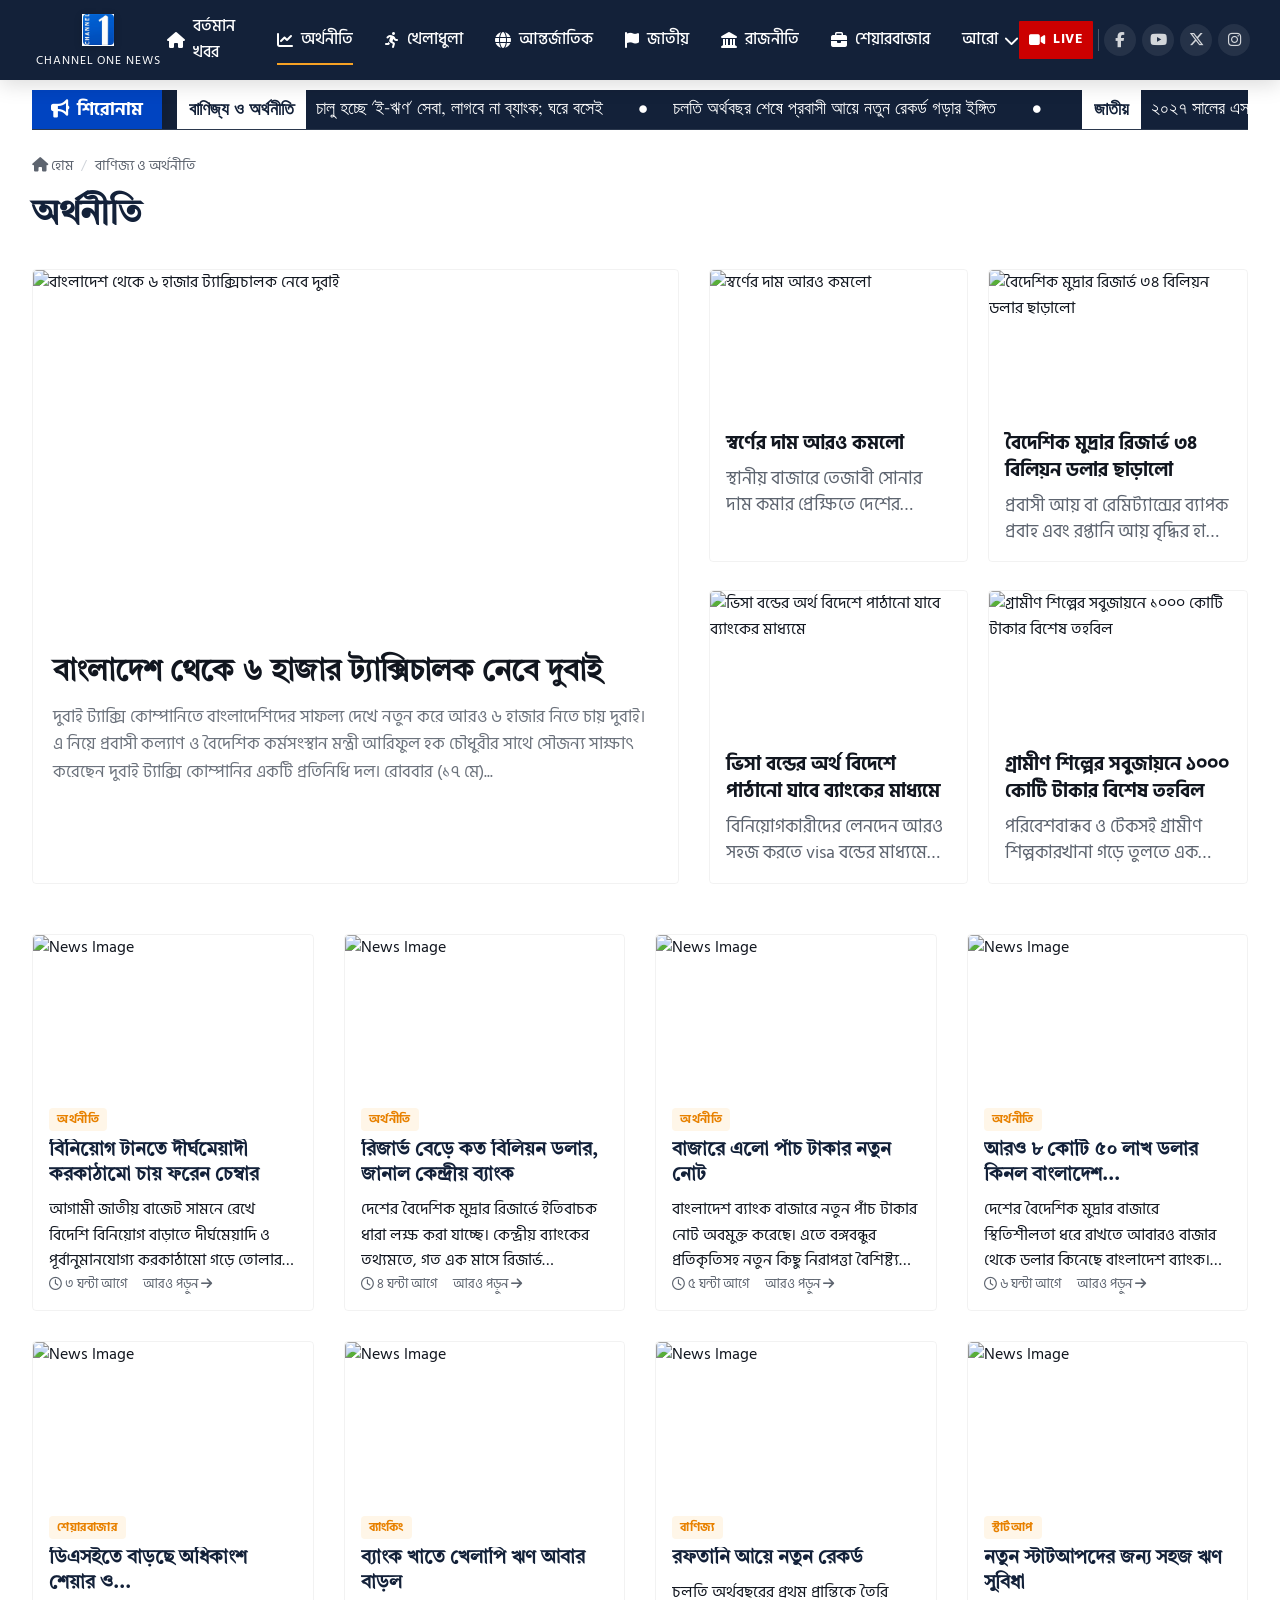
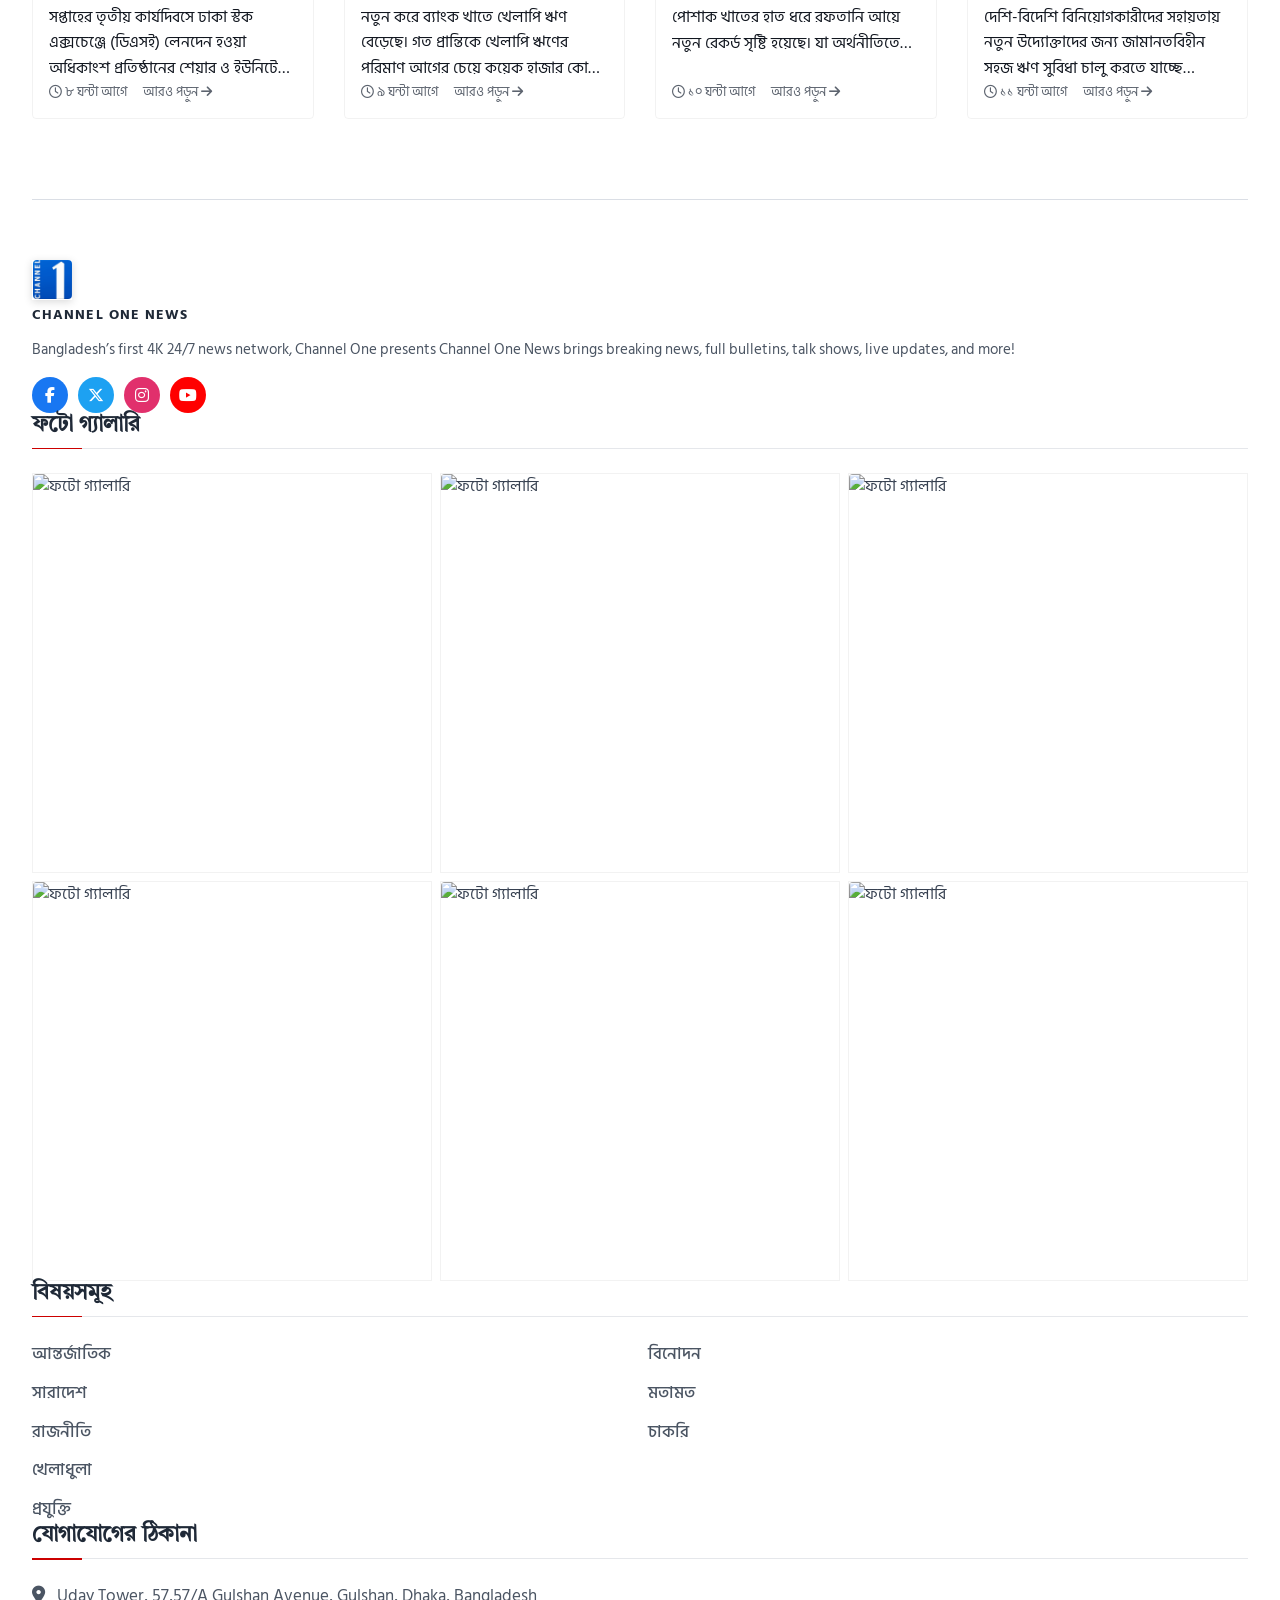
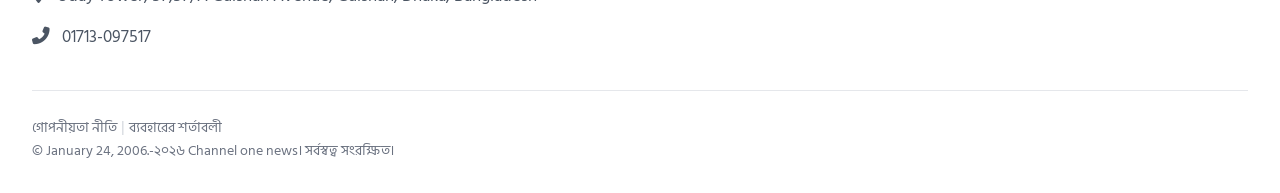
==== economy.html @ ceb1d2a8 "feat: initial commit of News Channel Website project NCW" ====
<!DOCTYPE html>
<html lang="bn">
<head>
    <meta charset="UTF-8">
    <meta name="viewport" content="width=device-width, initial-scale=1.0">
    <title>অর্থনীতি - Channel One News</title>
    <!-- Bootstrap Grid, Utilities & Icons -->
    <link rel="stylesheet" href="https://cdn.jsdelivr.net/npm/bootstrap@5.3.2/dist/css/bootstrap-grid.min.css">
    <link rel="stylesheet" href="https://cdn.jsdelivr.net/npm/bootstrap@5.3.2/dist/css/bootstrap-utilities.min.css">
    <link rel="stylesheet" href="https://cdnjs.cloudflare.com/ajax/libs/font-awesome/6.5.1/css/all.min.css">
    <link rel="stylesheet" href="https://cdn.jsdelivr.net/npm/bootstrap-icons@1.11.3/font/bootstrap-icons.min.css">
    <!-- Stylesheets -->
    <link rel="stylesheet" href="assets/css/style.css?v=1.38.0">
    <link rel="stylesheet" href="assets/css/components.css?v=1.38.0">
    <link rel="stylesheet" href="assets/css/home.css?v=1.38.0">
</head>
<body>

    <!-- Navbar -->
    <nav class="navbar">
        <div class="container navbar-inner">
            <!-- Left Section: Logo & Navigation -->
            <div class="navbar-left">
                <div class="logo">
                    <div class="logo-box">
                        <img src="assets/images/logo.jpg" alt="Channel One News Logo" class="logo-img">
                    </div>
                    <span class="logo-text">Channel One News</span>
                </div>
                <ul class="nav-links">
                    <li class="nav-item">
                        <a href="index.html">
                            <i class="fas fa-home"></i>
                            <span>বর্তমান খবর</span>
                        </a>
                    </li>
                    <li class="nav-item active">
                        <a href="economy.html">
                            <i class="fas fa-chart-line"></i>
                            <span>অর্থনীতি</span>
                        </a>
                    </li>
                    <li class="nav-item">
                        <a href="#">
                            <i class="fas fa-running"></i>
                            <span>খেলাধুলা</span>
                        </a>
                    </li>
                    <li class="nav-item">
                        <a href="#">
                            <i class="fas fa-globe"></i>
                            <span>আন্তর্জাতিক</span>
                        </a>
                    </li>
                    <li class="nav-item">
                        <a href="#">
                            <i class="fas fa-flag"></i>
                            <span>জাতীয়</span>
                        </a>
                    </li>
                    <li class="nav-item">
                        <a href="#">
                            <i class="fas fa-landmark"></i>
                            <span>রাজনীতি</span>
                        </a>
                    </li>
                    <li class="nav-item">
                        <a href="#">
                            <i class="fas fa-briefcase"></i>
                            <span>শেয়ারবাজার</span>
                        </a>
                    </li>
                    <li class="nav-item dropdown">
                        <a href="#" class="dropdown-trigger">
                            <span>আরো</span>
                            <i class="fas fa-chevron-down dropdown-arrow"></i>
                        </a>
                        <ul class="dropdown-menu">
                            <li>
                                <a href="#">
                                    <i class="fas fa-heartbeat"></i>
                                    <span>স্বাস্থ্য</span>
                                </a>
                            </li>
                            <li>
                                <a href="#">
                                    <i class="fas fa-shield-alt"></i>
                                    <span>অপরাধ</span>
                                </a>
                            </li>
                            <li>
                                <a href="#">
                                    <i class="fas fa-gavel"></i>
                                    <span>আদালত</span>
                                </a>
                            </li>
                        </ul>
                    </li>
                </ul>
            </div>

            <!-- Right Section: Watch Live & Social Icons -->
            <div class="navbar-right">
                <a href="https://www.youtube.com/watch?v=gPeWMOof-IM" target="_blank" rel="noopener noreferrer" class="watch-live-btn">
                    <i class="fas fa-video"></i>
                    <span>Live</span>
                </a>
                <div class="nav-divider"></div>
                <div class="nav-social-links">
                    <a href="https://www.facebook.com/channelonenewsdhaka/" target="_blank" rel="noopener noreferrer" class="nav-social-icon facebook" title="Facebook"><i class="fab fa-facebook-f"></i></a>
                    <a href="https://www.youtube.com/@ChannelOneNewsBD" target="_blank" rel="noopener noreferrer" class="nav-social-icon youtube" title="YouTube"><i class="fab fa-youtube"></i></a>
                    <a href="https://x.com/onenewsbd" target="_blank" rel="noopener noreferrer" class="nav-social-icon twitter" title="Twitter/X"><i class="fab fa-x-twitter"></i></a>
                    <a href="https://www.instagram.com/channelonenewsbd/" target="_blank" rel="noopener noreferrer" class="nav-social-icon instagram" title="Instagram"><i class="fab fa-instagram"></i></a>
                </div>
            </div>

            <!-- Mobile Menu Toggle -->
            <div class="mobile-menu-toggle">
                <i class="fas fa-bars"></i>
            </div>
        </div>
    </nav>

    <!-- Breaking News Ticker -->
    <div class="container">
        <div class="ticker-wrap">
            <div class="ticker-heading">
                <div class="ticker-heading-content active" id="ticker-heading-headline">
                    <i class="fas fa-bullhorn" style="margin-right: 8px;"></i>
                    <span>শিরোনাম</span>
                </div>
                <div class="ticker-heading-content slide-below" id="ticker-heading-date">
                    <span id="ticker-date-text">০১ জুন ২০২৬</span>
                </div>
                <div class="ticker-heading-content slide-below" id="ticker-heading-time">
                    <span id="ticker-time-text">AM 10:16:43</span>
                </div>
            </div>
            <div style="overflow: hidden; flex-grow: 1; height: 100%;">
                <div class="ticker-news">
                    <span class="ticker-category-tag">বাণিজ্য ও অর্থনীতি</span>
                    <a href="#" class="ticker-item">চালু হচ্ছে 'ই-ঋণ' সেবা, লাগবে না ব্যাংক; ঘরে বসেই</a>
                    <span>●</span>
                    <a href="#" class="ticker-item">চলতি অর্থবছর শেষে প্রবাসী আয়ে নতুন রেকর্ড গড়ার ইঙ্গিত</a>
                    <span>●</span>
                    <span class="ticker-category-tag">জাতীয়</span>
                    <a href="#" class="ticker-item">২০২৭ সালের এসএসসি পরীক্ষা শুরু ৭ জানুয়ারি, এইচএসসি ৬ জুন</a>
                    <span>●</span>
                    <a href="#" class="ticker-item">বাংলাদেশ রেলওয়েতে যুক্ত হচ্ছে নতুন ৪০টি ব্রডগেজ ইঞ্জিন</a>
                    <span>●</span>
                    <a href="#" class="ticker-item">সারা দেশে ডেঙ্গু প্রতিরোধে দেশব্যাপী সচেতনতা অভিযান শুরু</a>
                    <span>●</span>
                    <span class="ticker-category-tag">খেলাধুলা</span>
                    <a href="#" class="ticker-item">জাকার নেতৃত্বে সুইজারল্যান্ডের বিশ্বকাপ দলে ডাক পেলেন যারা</a>
                    <span>●</span>
                    <a href="#" class="ticker-item">আপিল খারিজ, আইপিএলের প্লে-অফে খেলতে পারবেন না মোস্তাফিজ</a>
                </div>
            </div>
        </div>
    </div>

    <!-- Main Content -->
    <main class="container">
        <!-- Category Header -->
        <div class="category-page-header">
            <div class="breadcrumb-nav">
                <a href="index.html"><i class="fas fa-home"></i> হোম</a>
                <span class="sep">/</span>
                <span class="current">বাণিজ্য ও অর্থনীতি</span>
            </div>
            <h1 class="category-page-title">অর্থনীতি</h1>
        </div>

        <!-- Economy Section Hero (matching homepage) -->
        <div class="economy-layout" style="margin-top: 0;">
            <!-- Left: Large Featured Article -->
            <div class="economy-featured">
                <article class="economy-featured-card"
                         data-headline="বাংলাদেশ থেকে ৬ হাজার ট্যাক্সিচালক নেবে দুবাই"
                         data-image="https://images.unsplash.com/photo-1512453979798-5ea266f8880c?auto=format&fit=crop&q=80&w=800"
                         data-category="বাণিজ্য ও অর্থনীতি"
                         data-publisher="নিজস্ব প্রতিবেদক"
                         data-publish-date="১১:১৪, মঙ্গলবার, ০২ জুন, ২০২৬"
                         data-update-date="১১:১৮, মঙ্গলবার, ০২ জুন, ২০২৬"
                         data-tags="দুবাই, ট্যাক্সিচালক, কর্মসংস্থান, রেমিট্যান্স">
                    <a href="#" class="economy-featured-img-link">
                        <div class="img-wrapper">
                            <img src="https://images.unsplash.com/photo-1512453979798-5ea266f8880c?auto=format&fit=crop&q=80&w=800" alt="বাংলাদেশ থেকে ৬ হাজার ট্যাক্সিচালক নেবে দুবাই">
                        </div>
                    </a>
                    <div class="economy-featured-content">
                        <h3 class="economy-featured-title">
                            <a href="#">বাংলাদেশ থেকে ৬ হাজার ট্যাক্সিচালক নেবে দুবাই</a>
                        </h3>
                        <p class="economy-featured-excerpt">
                            দুবাই ট্যাক্সি কোম্পানিতে বাংলাদেশিদের সাফল্য দেখে নতুন করে আরও ৬ হাজার নিতে চায় দুবাই। এ নিয়ে প্রবাসী কল্যাণ ও বৈদেশিক কর্মসংস্থান মন্ত্রী আরিফুল হক চৌধুরীর সাথে সৌজন্য সাক্ষাৎ করেছেন দুবাই ট্যাক্সি কোম্পানির একটি প্রতিনিধি দল। রোববার (১৭ মে)...
                        </p>
                    </div>
                </article>
            </div>

            <!-- Right: 2x2 Grid of Smaller Articles -->
            <div class="economy-grid">
                <!-- Small Card 1 -->
                <article class="economy-small-card"
                         data-headline="স্বর্ণের দাম আরও কমলো"
                         data-image="https://images.unsplash.com/photo-1599643478518-a784e5dc4c8f?auto=format&fit=crop&q=80&w=500"
                         data-category="বাণিজ্য ও অর্থনীতি"
                         data-publisher="অনলাইন ডেস্ক"
                         data-publish-date="১০:৩০, মঙ্গলবার, ০২ জুন, ২০২৬"
                         data-update-date="১০:৪৫, মঙ্গলবার, ০২ জুন, ২০২৬"
                         data-tags="স্বর্ণ, জুয়েলারী, মূল্য হ্রাস, বাজার">
                    <a href="#" class="economy-small-img-link">
                        <div class="img-wrapper">
                            <img src="https://images.unsplash.com/photo-1599643478518-a784e5dc4c8f?auto=format&fit=crop&q=80&w=500" alt="স্বর্ণের দাম আরও কমলো">
                        </div>
                    </a>
                    <div class="economy-small-content">
                        <h4 class="economy-small-title">
                            <a href="#">স্বর্ণের দাম আরও কমলো</a>
                        </h4>
                        <p class="economy-small-excerpt">
                            স্থানীয় বাজারে তেজাবী সোনার দাম কমার প্রেক্ষিতে দেশের বাজারে সব ধরনের স্বর্ণের দাম কমানোর সিদ্ধান্ত নিয়েছে জুয়েলার্স অ্যাসোসিয়েশন...
                        </p>
                    </div>
                </article>

                <!-- Small Card 2 -->
                <article class="economy-small-card"
                         data-headline="বৈদেশিক মুদ্রার রিজার্ভ ৩৪ বিলিয়ন ডলার ছাড়ালো"
                         data-image="https://images.unsplash.com/photo-1559526324-4b87b5e36e44?auto=format&fit=crop&q=80&w=500"
                         data-category="বাণিজ্য ও অর্থনীতি"
                         data-publisher="নিজস্ব প্রতিবেদক"
                         data-publish-date="০৯:১৫, মঙ্গলবার, ০২ জুন, ২০২৬"
                         data-update-date="০৯:৪৫, মঙ্গলবার, ০২ জুন, ২০২৬"
                         data-tags="রিজার্ভ, বৈদেশিক মুদ্রা, বাংলাদেশ ব্যাংক, অর্থনীতি">
                    <a href="#" class="economy-small-img-link">
                        <div class="img-wrapper">
                            <img src="https://images.unsplash.com/photo-1559526324-4b87b5e36e44?auto=format&fit=crop&q=80&w=500" alt="বৈদেশিক মুদ্রার রিজার্ভ ৩৪ বিলিয়ন ডলার ছাড়ালো">
                        </div>
                    </a>
                    <div class="economy-small-content">
                        <h4 class="economy-small-title">
                            <a href="#">বৈদেশিক মুদ্রার রিজার্ভ ৩৪ বিলিয়ন ডলার ছাড়ালো</a>
                        </h4>
                        <p class="economy-small-excerpt">
                            প্রবাসী আয় বা রেমিট্যান্সের ব্যাপক প্রবাহ এবং রপ্তানি আয় বৃদ্ধির হাত ধরে দেশের বৈদেশিক মুদ্রার রিজার্ভ নতুন মাইলফলক স্পর্শ করেছে...
                        </p>
                    </div>
                </article>

                <!-- Small Card 3 -->
                <article class="economy-small-card"
                         data-headline="ভিসা বন্ডের অর্থ বিদেশে পাঠানো যাবে ব্যাংকের মাধ্যমে"
                         data-image="https://images.unsplash.com/photo-1486406146926-c627a92ad1ab?auto=format&fit=crop&q=80&w=500"
                         data-category="বাণিজ্য ও অর্থনীতি"
                         data-publisher="অনলাইন ডেস্ক"
                         data-publish-date="০৮:০০, মঙ্গলবার, ০২ জুন, ২০২৬"
                         data-update-date="০৮:৩০, মঙ্গলবার, ০২ জুন, ২০২৬"
                         data-tags="ভিসা বন্ড, ব্যাংক, বাংলাদেশ ব্যাংক, বিনিয়োগ">
                    <a href="#" class="economy-small-img-link">
                        <div class="img-wrapper">
                            <img src="https://images.unsplash.com/photo-1486406146926-c627a92ad1ab?auto=format&fit=crop&q=80&w=500" alt="ভিসা বন্ডের অর্থ বিদেশে পাঠানো যাবে ব্যাংকের মাধ্যমে">
                        </div>
                    </a>
                    <div class="economy-small-content">
                        <h4 class="economy-small-title">
                            <a href="#">ভিসা বন্ডের অর্থ বিদেশে পাঠানো যাবে ব্যাংকের মাধ্যমে</a>
                        </h4>
                        <p class="economy-small-excerpt">
                            বিনিয়োগকারীদের লেনদেন আরও সহজ করতে visa বন্ডের মাধ্যমে অর্জিত অর্থ সরাসরি অনুমোদিত ব্যাংকের মাধ্যমে বিদেশে পাঠানোর অনুমতি দিয়েছে বাংলাদেশ ব্যাংক...
                        </p>
                    </div>
                </article>

                <!-- Small Card 4 -->
                <article class="economy-small-card"
                         data-headline="গ্রামীণ শিল্পের সবুজায়নে ১০০০ কোটি টাকার বিশেষ তহবিল"
                         data-image="https://images.unsplash.com/photo-1542838132-92c53300491e?auto=format&fit=crop&q=80&w=500"
                         data-category="বাণিজ্য ও অর্থনীতি"
                         data-publisher="নিজস্ব প্রতিবেদক"
                         data-publish-date="০৭:৪৫, মঙ্গলবার, ০২ জুন, ২০২৬"
                         data-update-date="০৮:১৫, মঙ্গলবার, ০২ জুন, ২০২৬"
                         data-tags="গ্রামীণ শিল্প, তহবিল, ঋণ সুবিধা, পরিবেশবান্ধব">
                    <a href="#" class="economy-small-img-link">
                        <div class="img-wrapper">
                            <img src="https://images.unsplash.com/photo-1542838132-92c53300491e?auto=format&fit=crop&q=80&w=500" alt="গ্রামীণ শিল্পের সবুজায়নে ১০০০ কোটি টাকার বিশেষ তহবিল">
                        </div>
                    </a>
                    <div class="economy-small-content">
                        <h4 class="economy-small-title">
                            <a href="#">গ্রামীণ শিল্পের সবুজায়নে ১০০০ কোটি টাকার বিশেষ তহবিল</a>
                        </h4>
                        <p class="economy-small-excerpt">
                            পরিবেশবান্ধব ও টেকসই গ্রামীণ শিল্পকারখানা গড়ে তুলতে এক হাজার কোটি টাকার একটি বিশেষ পুনঃঅর্থায়ন তহবিল গঠন করেছে কেন্দ্রীয় ব্যাংক...
                        </p>
                    </div>
                </article>
            </div>
        </div>

        <!-- 4-Column News Grid Container -->
        <div class="latest-news-grid economy-page-grid">
            <!-- Card 1 -->
            <article class="news-card latest-news-card"
                     data-headline="বিনিয়োগ টানতে দীর্ঘমেয়াদী করকাঠামো চায় ফরেন চেম্বার"
                     data-image="https://images.unsplash.com/photo-1517245386807-bb43f82c33c4?auto=format&fit=crop&q=80&w=400"
                     data-category="অর্থনীতি"
                     data-publisher="অনলাইন ডেস্ক"
                     data-publish-date="০৬:০০, মঙ্গলবার, ০২ জুন, ২০২৬"
                     data-update-date="০৬:৩০, মঙ্গলবার, ০২ জুন, ২০২৬"
                     data-tags="বিনিয়োগ, ফরেন চেম্বার, করকাঠামো, বাজেট">
                <div class="img-wrapper">
                    <img src="https://images.unsplash.com/photo-1517245386807-bb43f82c33c4?auto=format&fit=crop&q=80&w=400" alt="News Image">
                </div>
                <div class="card-content">
                    <span class="category-badge">অর্থনীতি</span>
                    <h3 class="card-title text-limit-2">
                        <a href="#">বিনিয়োগ টানতে দীর্ঘমেয়াদী করকাঠামো চায় ফরেন চেম্বার</a>
                    </h3>
                    <p class="card-excerpt text-limit-3">আগামী জাতীয় বাজেট সামনে রেখে বিদেশি বিনিয়োগ বাড়াতে দীর্ঘমেয়াদি ও পূর্বানুমানযোগ্য করকাঠামো গড়ে তোলার প্রস্তাব দিয়েছে দেশে...</p>
                    <div class="card-meta">
                        <span><i class="far fa-clock"></i> ৩ ঘন্টা আগে</span>
                        <a href="#" class="read-more">আরও পড়ুন <i class="fas fa-arrow-right"></i></a>
                    </div>
                </div>
            </article>

            <!-- Card 2 -->
            <article class="news-card latest-news-card"
                     data-headline="রিজার্ভ বেড়ে কত বিলিয়ন ডলার, জানাল কেন্দ্রীয় ব্যাংক"
                     data-image="https://images.unsplash.com/photo-1596495578065-6e0763fa1178?auto=format&fit=crop&q=80&w=400"
                     data-category="অর্থনীতি"
                     data-publisher="নিজস্ব প্রতিবেদক"
                     data-publish-date="০৫:৩০, মঙ্গলবার, ০২ জুন, ২০২৬"
                     data-update-date="০৬:০০, মঙ্গলবার, ০২ জুন, ২০২৬"
                     data-tags="রিজার্ভ, কেন্দ্রীয় ব্যাংক, ডলার, রেমিট্যান্স">
                <div class="img-wrapper">
                    <img src="https://images.unsplash.com/photo-1596495578065-6e0763fa1178?auto=format&fit=crop&q=80&w=400" alt="News Image">
                </div>
                <div class="card-content">
                    <span class="category-badge">অর্থনীতি</span>
                    <h3 class="card-title text-limit-2">
                        <a href="#">রিজার্ভ বেড়ে কত বিলিয়ন ডলার, জানাল কেন্দ্রীয় ব্যাংক</a>
                    </h3>
                    <p class="card-excerpt text-limit-3">দেশের বৈদেশিক মুদ্রার রিজার্ভে ইতিবাচক ধারা লক্ষ করা যাচ্ছে। কেন্দ্রীয় ব্যাংকের তথ্যমতে, গত এক মাসে রিজার্ভ উল্লেখযোগ্য হারে বৃদ্ধি পেয়েছে...</p>
                    <div class="card-meta">
                        <span><i class="far fa-clock"></i> ৪ ঘন্টা আগে</span>
                        <a href="#" class="read-more">আরও পড়ুন <i class="fas fa-arrow-right"></i></a>
                    </div>
                </div>
            </article>

            <!-- Card 3 -->
            <article class="news-card latest-news-card"
                     data-headline="বাজারে এলো পাঁচ টাকার নতুন নোট"
                     data-image="https://images.unsplash.com/photo-1559526324-4b87b5e36e44?auto=format&fit=crop&q=80&w=400"
                     data-category="অর্থনীতি"
                     data-publisher="অনলাইন ডেস্ক"
                     data-publish-date="০৪:৪৫, মঙ্গলবার, ০২ জুন, ২০২৬"
                     data-update-date="০৫:১৫, মঙ্গলবার, ০২ জুন, ২০২৬"
                     data-tags="পাঁচ টাকা, নতুন নোট, নিরাপত্তা বৈশিষ্ট্য, কারেন্সি">
                <div class="img-wrapper">
                    <img src="https://images.unsplash.com/photo-1559526324-4b87b5e36e44?auto=format&fit=crop&q=80&w=400" alt="News Image">
                </div>
                <div class="card-content">
                    <span class="category-badge">অর্থনীতি</span>
                    <h3 class="card-title text-limit-2">
                        <a href="#">বাজারে এলো পাঁচ টাকার নতুন নোট</a>
                    </h3>
                    <p class="card-excerpt text-limit-3">বাংলাদেশ ব্যাংক বাজারে নতুন পাঁচ টাকার নোট অবমুক্ত করেছে। এতে বঙ্গবন্ধুর প্রতিকৃতিসহ নতুন কিছু নিরাপত্তা বৈশিষ্ট্য সংযুক্ত করা হয়েছে...</p>
                    <div class="card-meta">
                        <span><i class="far fa-clock"></i> ৫ ঘন্টা আগে</span>
                        <a href="#" class="read-more">আরও পড়ুন <i class="fas fa-arrow-right"></i></a>
                    </div>
                </div>
            </article>

            <!-- Card 4 -->
            <article class="news-card latest-news-card"
                     data-headline="আরও ৮ কোটি ৫০ লাখ ডলার কিনল বাংলাদেশ..."
                     data-image="https://images.unsplash.com/photo-1621416894569-0f39ed31d247?auto=format&fit=crop&q=80&w=400"
                     data-category="অর্থনীতি"
                     data-publisher="নিজস্ব প্রতিবেদক"
                     data-publish-date="০৩:২০, মঙ্গলবার, ০২ জুন, ২০২৬"
                     data-update-date="০৪:০০, মঙ্গলবার, ০২ জুন, ২০২৬"
                     data-tags="ডলার, বাংলাদেশ ব্যাংক, রিজার্ভ, মুদ্রাবাজার">
                <div class="img-wrapper">
                    <img src="https://images.unsplash.com/photo-1621416894569-0f39ed31d247?auto=format&fit=crop&q=80&w=400" alt="News Image">
                </div>
                <div class="card-content">
                    <span class="category-badge">অর্থনীতি</span>
                    <h3 class="card-title text-limit-2">
                        <a href="#">আরও ৮ কোটি ৫০ লাখ ডলার কিনল বাংলাদেশ...</a>
                    </h3>
                    <p class="card-excerpt text-limit-3">দেশের বৈদেশিক মুদ্রার বাজারে স্থিতিশীলতা ধরে রাখতে আবারও বাজার থেকে ডলার কিনেছে বাংলাদেশ ব্যাংক। মঙ্গলবার ছয়টি বাণিজ্যিক...</p>
                    <div class="card-meta">
                        <span><i class="far fa-clock"></i> ৬ ঘন্টা আগে</span>
                        <a href="#" class="read-more">আরও পড়ুন <i class="fas fa-arrow-right"></i></a>
                    </div>
                </div>
            </article>
            
            <!-- Card 5 -->
            <article class="news-card latest-news-card"
                     data-headline="ডিএসইতে বাড়ছে অধিকাংশ শেয়ার ও..."
                     data-image="https://images.unsplash.com/photo-1611974789855-9c2a0a7236a3?auto=format&fit=crop&q=80&w=400"
                     data-category="শেয়ারবাজার"
                     data-publisher="অনলাইন ডেস্ক"
                     data-publish-date="০২:০০, মঙ্গলবার, ০২ জুন, ২০২৬"
                     data-update-date="০২:৩০, মঙ্গলবার, ০২ জুন, ২০২৬"
                     data-tags="ডিএসই, শেয়ারবাজার, লেনদেন, সূচক বৃদ্ধি">
                <div class="img-wrapper">
                    <img src="https://images.unsplash.com/photo-1611974789855-9c2a0a7236a3?auto=format&fit=crop&q=80&w=400" alt="News Image">
                </div>
                <div class="card-content">
                    <span class="category-badge">শেয়ারবাজার</span>
                    <h3 class="card-title text-limit-2">
                        <a href="#">ডিএসইতে বাড়ছে অধিকাংশ শেয়ার ও...</a>
                    </h3>
                    <p class="card-excerpt text-limit-3">সপ্তাহের তৃতীয় কার্যদিবসে ঢাকা স্টক এক্সচেঞ্জে (ডিএসই) লেনদেন হওয়া অধিকাংশ প্রতিষ্ঠানের শেয়ার ও ইউনিটের দাম বেড়েছে। এতে মূল্যসূচকের...</p>
                    <div class="card-meta">
                        <span><i class="far fa-clock"></i> ৮ ঘন্টা আগে</span>
                        <a href="#" class="read-more">আরও পড়ুন <i class="fas fa-arrow-right"></i></a>
                    </div>
                </div>
            </article>

            <!-- Card 6 -->
            <article class="news-card latest-news-card"
                     data-headline="ব্যাংক খাতে খেলাপি ঋণ আবার বাড়ল"
                     data-image="https://images.unsplash.com/photo-1579621970563-ebec7560ff3e?auto=format&fit=crop&q=80&w=400"
                     data-category="ব্যাংকিং"
                     data-publisher="নিজস্ব প্রতিবেদক"
                     data-publish-date="০১:১৫, মঙ্গলবার, ০২ জুন, ২০২৬"
                     data-update-date="০১:৪৫, মঙ্গলবার, ০২ জুন, ২০২৬"
                     data-tags="খেলাপি ঋণ, bank খাত, বাংলাদেশ ব্যাংক, ফাইন্যান্স">
                <div class="img-wrapper">
                    <img src="https://images.unsplash.com/photo-1579621970563-ebec7560ff3e?auto=format&fit=crop&q=80&w=400" alt="News Image">
                </div>
                <div class="card-content">
                    <span class="category-badge">ব্যাংকিং</span>
                    <h3 class="card-title text-limit-2">
                        <a href="#">ব্যাংক খাতে খেলাপি ঋণ আবার বাড়ল</a>
                    </h3>
                    <p class="card-excerpt text-limit-3">নতুন করে ব্যাংক খাতে খেলাপি ঋণ বেড়েছে। গত প্রান্তিকে খেলাপি ঋণের পরিমাণ আগের চেয়ে কয়েক হাজার কোটি টাকা বৃদ্ধি পেয়েছে বলে বাংলাদেশ ব্যাংক জানিয়েছে।</p>
                    <div class="card-meta">
                        <span><i class="far fa-clock"></i> ৯ ঘন্টা আগে</span>
                        <a href="#" class="read-more">আরও পড়ুন <i class="fas fa-arrow-right"></i></a>
                    </div>
                </div>
            </article>

            <!-- Card 7 -->
            <article class="news-card latest-news-card"
                     data-headline="রফতানি আয়ে নতুন রেকর্ড"
                     data-image="https://images.unsplash.com/photo-1542222024-c39e2281f121?auto=format&fit=crop&q=80&w=400"
                     data-category="বাণিজ্য"
                     data-publisher="নিজস্ব প্রতিবেদক"
                     data-publish-date="১২:০০, মঙ্গলবার, ০২ জুন, ২০২৬"
                     data-update-date="১২:৩০, মঙ্গলবার, ০২ জুন, ২০২৬"
                     data-tags="রফতানি আয়, তৈরি পোশাক, নতুন রেকর্ড, বাণিজ্য">
                <div class="img-wrapper">
                    <img src="https://images.unsplash.com/photo-1542222024-c39e2281f121?auto=format&fit=crop&q=80&w=400" alt="News Image">
                </div>
                <div class="card-content">
                    <span class="category-badge">বাণিজ্য</span>
                    <h3 class="card-title text-limit-2">
                        <a href="#">রফতানি আয়ে নতুন রেকর্ড</a>
                    </h3>
                    <p class="card-excerpt text-limit-3">চলতি অর্থবছরের প্রথম প্রান্তিকে তৈরি পোশাক খাতের হাত ধরে রফতানি আয়ে নতুন রেকর্ড সৃষ্টি হয়েছে। যা অর্থনীতিতে ইতিবাচক প্রভাব ফেলছে।</p>
                    <div class="card-meta">
                        <span><i class="far fa-clock"></i> ১০ ঘন্টা আগে</span>
                        <a href="#" class="read-more">আরও পড়ুন <i class="fas fa-arrow-right"></i></a>
                    </div>
                </div>
            </article>

            <!-- Card 8 -->
            <article class="news-card latest-news-card"
                     data-headline="নতুন স্টার্টআপদের জন্য সহজ ঋণ সুবিধা"
                     data-image="https://images.unsplash.com/photo-1454165804606-c3d57bc86b40?auto=format&fit=crop&q=80&w=400"
                     data-category="স্টার্টআপ"
                     data-publisher="অনলাইন ডেস্ক"
                     data-publish-date="১১:০০, মঙ্গলবার, ০২ জুন, ২০২৬"
                     data-update-date="১১:৩০, মঙ্গলবার, ০২ জুন, ২০২৬"
                     data-tags="স্টার্টআপ, ঋণ সুবিধা, বেসরকারি ব্যাংক, উদ্যোক্তা">
                <div class="img-wrapper">
                    <img src="https://images.unsplash.com/photo-1454165804606-c3d57bc86b40?auto=format&fit=crop&q=80&w=400" alt="News Image">
                </div>
                <div class="card-content">
                    <span class="category-badge">স্টার্টআপ</span>
                    <h3 class="card-title text-limit-2">
                        <a href="#">নতুন স্টার্টআপদের জন্য সহজ ঋণ সুবিধা</a>
                    </h3>
                    <p class="card-excerpt text-limit-3">দেশি-বিদেশি বিনিয়োগকারীদের সহায়তায় নতুন উদ্যোক্তাদের জন্য জামানতবিহীন সহজ ঋণ সুবিধা চালু করতে যাচ্ছে কয়েকটি বেসরকারি ব্যাংক।</p>
                    <div class="card-meta">
                        <span><i class="far fa-clock"></i> ১১ ঘন্টা আগে</span>
                        <a href="#" class="read-more">আরও পড়ুন <i class="fas fa-arrow-right"></i></a>
                    </div>
                </div>
            </article>
        </div>

        <div class="economy-footer-divider"></div>
    </main>

    <!-- Footer -->
    <footer class="site-footer">
        <div class="container">
            <div class="row g-4">
                <!-- Column 1: Logo & Description -->
                <div class="col-lg-3 col-md-6">
                    <div class="logo">
                        <div class="logo-box">
                            <img src="assets/images/logo.jpg" alt="Channel One News Logo" class="logo-img">
                        </div>
                        <span class="logo-text">Channel One News</span>
                    </div>
                    <p class="footer-description">Bangladesh’s first 4K 24/7 news network, Channel One presents Channel One News brings breaking news, full bulletins, talk shows, live updates, and more!</p>
                    <div class="footer-social-links">
                        <a href="https://www.facebook.com/channelonenewsdhaka/" target="_blank" rel="noopener noreferrer" class="footer-social-icon facebook" title="Facebook"><i class="fab fa-facebook-f"></i></a>
                        <a href="https://x.com/onenewsbd" target="_blank" rel="noopener noreferrer" class="footer-social-icon twitter" title="Twitter/X"><i class="fab fa-x-twitter"></i></a>
                        <a href="https://www.instagram.com/channelonenewsbd/" target="_blank" rel="noopener noreferrer" class="footer-social-icon instagram" title="Instagram"><i class="fab fa-instagram"></i></a>
                        <a href="https://www.youtube.com/@ChannelOneNewsBD" target="_blank" rel="noopener noreferrer" class="footer-social-icon youtube" title="YouTube"><i class="fab fa-youtube"></i></a>
                    </div>
                </div>

                <!-- Column 2: Photo Gallery -->
                <div class="col-lg-3 col-md-6">
                    <h3 class="footer-col-title">ফটো গ্যালারি</h3>
                    <div class="footer-photo-grid">
                        <a href="#" class="footer-photo-item"><img src="https://images.unsplash.com/photo-1531746020798-e6953c6e8e04?auto=format&fit=crop&q=80&w=150" alt="ফটো গ্যালারি"></a>
                        <a href="#" class="footer-photo-item"><img src="https://images.unsplash.com/photo-1473580044384-7ba9967e16a0?auto=format&fit=crop&q=80&w=150" alt="ফটো গ্যালারি"></a>
                        <a href="#" class="footer-photo-item"><img src="https://images.unsplash.com/photo-1506012787146-f92b2d7d6d96?auto=format&fit=crop&q=80&w=150" alt="ফটো গ্যালারি"></a>
                        <a href="#" class="footer-photo-item"><img src="https://images.unsplash.com/photo-1509198397868-475647b2a1e5?auto=format&fit=crop&q=80&w=150" alt="ফটো গ্যালারি"></a>
                        <a href="#" class="footer-photo-item"><img src="https://images.unsplash.com/photo-1475503572774-15a45e5d60b9?auto=format&fit=crop&q=80&w=150" alt="ফটো গ্যালারি"></a>
                        <a href="#" class="footer-photo-item"><img src="https://images.unsplash.com/photo-1505118380757-91f5f5632de0?auto=format&fit=crop&q=80&w=150" alt="ফটো গ্যালারি"></a>
                    </div>
                </div>

                <!-- Column 3: Categories -->
                <div class="col-lg-3 col-md-6">
                    <h3 class="footer-col-title">বিষয়সমূহ</h3>
                    <div class="footer-links-grid">
                        <ul class="footer-links-list">
                            <li><a href="#">আন্তর্জাতিক</a></li>
                            <li><a href="#">সারাদেশ</a></li>
                            <li><a href="#">রাজনীতি</a></li>
                            <li><a href="#">খেলাধুলা</a></li>
                            <li><a href="#">প্রযুক্তি</a></li>
                        </ul>
                        <ul class="footer-links-list">
                            <li><a href="#">বিনোদন</a></li>
                            <li><a href="#">মতামত</a></li>
                            <li><a href="#">চাকরি</a></li>
                        </ul>
                    </div>
                </div>

                <!-- Column 4: Contact Address -->
                <div class="col-lg-3 col-md-6">
                    <h3 class="footer-col-title">যোগাযোগের ঠিকানা</h3>
                    <ul class="footer-contact-list">
                        <li>
                            <i class="fas fa-map-marker-alt"></i>
                            <span>Uday Tower, 57,57/A Gulshan Avenue, Gulshan, Dhaka, Bangladesh</span>
                        </li>
                        <li>
                            <i class="fas fa-phone-alt"></i>
                            <span>01713-097517</span>
                        </li>
                    </ul>
                </div>
            </div>

            <!-- Footer Bottom -->
            <div class="footer-bottom">
                <div class="row align-items-center g-3">
                    <div class="col-md-6 text-center text-md-start">
                        <a href="#" class="footer-bottom-link">গোপনীয়তা নীতি</a>
                        <span class="footer-bottom-sep">|</span>
                        <a href="#" class="footer-bottom-link">ব্যবহারের শর্তাবলী</a>
                    </div>
                    <div class="col-md-6 text-center text-md-end">
                        <p class="footer-copyright mb-0">
                            &copy; January 24, 2006.-২০২৬ Channel one news। সর্বস্বত্ব সংরক্ষিত।
                        </p>
                    </div>
                </div>
            </div>
        </div>
    </footer>

    <script src="assets/js/main.js?v=1.14.0"></script>
</body>
</html>
---- assets/css/style.css ----
@import url('https://fonts.googleapis.com/css2?family=Hind+Siliguri:wght@300;400;500;600;700&family=Tiro+Bangla:ital@0;1&display=swap');
@import url('https://fonts.cdnfonts.com/css/solaimanlipi');
@import url('https://cdnjs.cloudflare.com/ajax/libs/font-awesome/6.5.1/css/all.min.css');

@font-face {
    font-family: 'Prothoma';
    src: url('../fonts/Prothom-Alo.ttf') format('truetype');
    font-weight: normal;
    font-style: normal;
}

:root {
    /* Brand Colors - OKLCH */
    --primary: oklch(25% 0.05 260); /* Deep Navy, slightly tinted */
    --primary-light: oklch(35% 0.06 260);
    --accent: oklch(78% 0.16 70); /* Professional Gold */
    --accent-hover: oklch(70% 0.18 65);
    
    /* Neutrals - Tinted towards brand blue */
    --bg-main: oklch(100% 0 0);
    --bg-surface: oklch(97% 0.01 260);
    --bg-white: oklch(100% 0 0);
    --text-main: oklch(20% 0.02 260);
    --text-muted: oklch(50% 0.02 260);
    --border: oklch(90% 0.01 260);
    
    /* Semantic */
    --danger: oklch(60% 0.22 25);
    
    /* Typography */
    --font-heading: 'SolaimanLipi', 'Tiro Bangla', serif;
    --font-body: 'SolaimanLipi', 'Hind Siliguri', sans-serif;
    --font-mono: 'Inter', system-ui, sans-serif; /* For numbers/data */
    
    /* Spacing System - Rhythm */
    --space-xs: 0.5rem;
    --space-sm: 1rem;
    --space-md: 2rem;
    --space-lg: 4rem;
    
    /* Motion - Exponential Easing */
    --ease-out-expo: cubic-bezier(0.16, 1, 0.3, 1);
    --transition-fast: 200ms var(--ease-out-expo);
    --transition-normal: 400ms var(--ease-out-expo);
}

* {
    margin: 0;
    padding: 0;
    box-sizing: border-box;
}

body {
    font-family: var(--font-body);
    background-color: var(--bg-main);
    color: var(--text-main);
    line-height: 1.6;
    -webkit-font-smoothing: antialiased;
}

h1, h2, h3, h4, h5, h6 {
    font-family: var(--font-heading);
    color: var(--primary);
    line-height: 1.25;
    font-weight: 700;
}

a {
    text-decoration: none;
    color: inherit;
    transition: var(--transition-fast);
}

img {
    max-width: 100%;
    height: auto;
    display: block;
}

.container {
    max-width: 1370px; /* Slightly wider for professional editorial feel, decreased to 1370px to reduce 50px total on both sides from original 1470px */
    margin: 0 auto;
    padding: 0 var(--space-md);
}

/* Utilities */
.text-accent { color: var(--accent); }
.text-danger { color: var(--danger); }
.bg-primary { background-color: var(--primary); }
.mt-4 { margin-top: var(--space-md); }
.mb-4 { margin-bottom: var(--space-md); }

/* Layout Utilities */
.d-flex { display: flex !important; }
.flex-row { flex-direction: row !important; }
.flex-column { flex-direction: column !important; }
.flex-grow-1 { flex-grow: 1 !important; }
.flex-shrink-1 { flex-shrink: 1 !important; }
.ms-2 { margin-left: var(--space-xs) !important; }
.mt-2 { margin-top: var(--space-xs) !important; }
.mb-3 { margin-bottom: var(--space-sm) !important; }
.pb-2 { padding-bottom: var(--space-xs) !important; }
.pb-3 { padding-bottom: var(--space-sm) !important; }
.m-0 { margin: 0 !important; }
.fw-bold { font-weight: 700 !important; }
.lh-base { line-height: 1.6 !important; }
.rounded { border-radius: 8px !important; }
.border-bottom { border-bottom: 1px solid var(--border) !important; }
.text-muted { color: var(--text-muted) !important; }
.position-relative { position: relative !important; }

/* Ekattor News Card Style */
.ekattor-news-card {
    display: flex;
    flex-direction: column;
    background: #fff;
    width: 100%;
}

.ekattor-news-card .image-wrapper {
    width: 100%;
    position: relative;
    padding-bottom: 56.25%; /* 16:9 Aspect Ratio */
    overflow: hidden;
}

.ekattor-news-card .image-wrapper img {
    position: absolute;
    top: 0;
    left: 0;
    width: 100%;
    height: 100%;
    object-fit: cover;
}

.ekattor-news-card .info-wrapper {
    padding: 16px 0;
}

.ekattor-news-card .title {
    margin: 0 0 12px 0;
    line-height: 1.4;
}

.ekattor-news-card .title a {
    font-size: 26px;
    font-weight: 700;
    color: #111827;
    text-decoration: none;
    transition: color 0.2s ease;
}

.ekattor-news-card .title a:hover {
    color: #cc0000;
}

.ekattor-news-card .summary {
    font-size: 16px;
    line-height: 1.6;
    color: #4B5563;
}
---- assets/css/components.css ----
:root {
    --navbar-padding-left: 30px;
    --logo-width: 140px; /* Aligns with Channel One News logo text width */
}

/* Navbar */
.navbar {
    background-color: #132139;
    box-shadow: 0 4px 20px rgba(0,0,0,0.15);
    position: sticky;
    top: 0;
    z-index: 1000;
    height: 80px;
}
.navbar-inner {
    display: flex;
    justify-content: space-between;
    align-items: center;
    height: 100%;
    max-width: 100% !important; /* Break out of the 1340px container limit */
    width: 100%;
    padding-left: var(--navbar-padding-left) !important; /* Push logo to left side */
    padding-right: 30px !important; /* Pushed to the absolute right screen edge with exactly 30px gap! */
    position: relative; /* Keep nav-links perfectly centered relative to the navbar */
}

/* Left Section: Logo & Navigation */
.navbar-left {
    display: flex;
    align-items: center;
    flex-grow: 1; /* Stretch to occupy the remaining space */
}
.logo {
    display: flex;
    flex-direction: column;
    align-items: center;
    gap: 9px; /* Increased by half-time (50% more gap) to push the text down professionally */
    line-height: 1;
}
.navbar .logo {
    width: var(--logo-width);
}
.logo-text {
    font-family: var(--font-body);
    font-size: 0.72rem;
    font-weight: 400; /* Changed to regular font weight */
    color: #ffffff;
    letter-spacing: 0.08em;
    text-transform: uppercase;
}
.logo-text span {
    color: #ffffff;
}
.logo-box {
    width: 40px;
    height: 40px;
    background-color: #ffffff;
    border-radius: 0;
    display: flex;
    align-items: center;
    justify-content: center;
    overflow: hidden;
    padding: 0.5px; /* Extremely thin 0.5px white border frame */
    box-shadow: 0 2px 8px rgba(0,0,0,0.15);
    transition: var(--transition-fast);
}
.navbar .logo-box {
    width: 32px;
    height: 32px;
}
.logo-box:hover {
    transform: scale(1.05);
}
.logo-img {
    width: 100%;
    height: 100%;
    object-fit: cover;
    border-radius: 0;
}
.nav-links {
    display: flex;
    gap: var(--space-md);
    list-style: none;
    margin: 0 auto; /* Perfectly centers nav-links in the remaining space between logo and search bar */
    align-items: center;
    position: static !important;
    transform: none !important;
}
.nav-item a,
.dropdown-trigger {
    display: flex;
    align-items: center;
    gap: 0.5rem;
    font-weight: 500;
    font-size: 16px;
    padding: 0.5rem 0;
    position: relative;
    color: #ffffff; /* Pure white */
    opacity: 1; /* Full opacity */
    transition: var(--transition-fast);
}
.nav-item a:hover,
.dropdown-trigger:hover {
    color: var(--accent);
}
.nav-item.active a,
.nav-item.active .dropdown-trigger {
    color: #ffffff;
}
.nav-item.active a::after {
    content: '';
    position: absolute;
    bottom: -4px;
    left: 0;
    width: 100%;
    height: 2px;
    background-color: var(--accent);
}

/* Right Section: Search Bar */
.navbar-right {
    display: flex;
    align-items: center;
    gap: 5px; /* Exactly 5px gap between watch live, divider, and social links */
}

/* Watch Live Button */
.watch-live-btn {
    display: flex;
    align-items: center;
    gap: 8px;
    background-color: #cc0000;
    color: #ffffff !important;
    padding: 0.5rem 10px;
    border-radius: 1px;
    margin-right: 0; /* Margin-right removed to let parent flex gap control layout */
    font-size: 0.85rem;
    font-weight: 700;
    text-transform: uppercase;
    letter-spacing: 0.5px;
    transition: background-color var(--transition-fast);
    white-space: nowrap;
}

.watch-live-btn:hover {
    background-color: #ff0000;
    color: #ffffff !important;
}

/* Divider Line */
.nav-divider {
    width: 1px;
    height: 22px;
    background-color: rgba(255, 255, 255, 0.25);
}

/* Social Links */
.nav-social-links {
    display: flex;
    align-items: center;
    gap: 6px; /* Gap between individual social icons */
}

.nav-social-icon {
    display: flex;
    align-items: center;
    justify-content: center;
    width: 32px;
    height: 32px;
    border-radius: 50%;
    color: rgba(255, 255, 255, 0.8) !important;
    background-color: rgba(255, 255, 255, 0.08);
    font-size: 0.95rem;
    transition: all 0.25s ease-in-out;
}

.nav-social-icon:hover {
    color: #ffffff !important;
    transform: translateY(-2px);
}

.nav-social-icon.facebook:hover {
    background-color: #1877f2;
}

.nav-social-icon.youtube:hover {
    background-color: #ff0000;
}

.nav-social-icon.twitter:hover {
    background-color: #000000;
}

.nav-social-icon.instagram:hover {
    background-color: #e1306c;
}

.watch-live-btn i {
    font-size: 0.9rem;
    animation: watchLiveIconPulse 2s infinite ease-in-out;
}

.watch-live-btn span {
    animation: watchLiveBlink 8s infinite ease-in-out;
}

/* Watch Live Animations */
@keyframes watchLiveIconPulse {
    0%, 100% {
        transform: scale(1);
        opacity: 1;
    }
    50% {
        transform: scale(1.2);
        opacity: 0.85;
    }
}

@keyframes watchLiveBlink {
    0%, 80%, 100% {
        opacity: 1;
        transform: scale(1);
    }
    85%, 95% {
        opacity: 0.2;
        transform: scale(0.95);
    }
    90% {
        opacity: 0.8;
        transform: scale(1.05);
    }
}
.search-bar:focus-within {
    background-color: rgba(255, 255, 255, 0.15);
    border-color: var(--accent);
}
.search-bar input {
    flex: 1;
    min-width: 0; /* Allows the input to shrink to fit the smaller search bar */
    border: none;
    background: transparent;
    outline: none;
    font-family: var(--font-body);
    font-size: 0.9rem;
    color: #ffffff; /* White text */
}
.search-bar input::placeholder {
    color: rgba(255, 255, 255, 0.5); /* Muted white */
}
.search-btn {
    background: none;
    border: none;
    cursor: pointer;
    color: #f7a224; /* Changed to Gold */
    font-size: 0.9rem;
    display: flex;
    align-items: center;
    transition: color var(--transition-fast);
}
.search-btn:hover {
    color: var(--accent); /* Transitions to premium gold accent on hover */
}

/* Mobile Menu Toggle */
.mobile-menu-toggle {
    display: none;
    cursor: pointer;
    font-size: 1.5rem;
    color: #ffffff; /* Pure white */
}

/* Responsive */
@media (max-width: 768px) {
    .navbar-left .nav-links {
        display: none;
    }
    .navbar-left .logo {
        flex: 1;
    }
    .navbar-right .search-bar {
        display: none;
    }
    .mobile-menu-toggle {
        display: block;
    }
}

/* Ticker */
.ticker-wrap {
    background-color: #132139 !important; /* Changed to match navigation bar color */
    border-bottom: 1px solid rgba(255, 255, 255, 0.1);
    display: flex;
    align-items: center;
    height: 40px; /* Reduced height to 40px as requested */
    padding: 0 !important; /* Removed vertical padding to allow full-height red box */
    overflow: hidden;
    padding-left: 0 !important;
    padding-right: 0 !important; /* Touch the edge of the container */
    margin-top: 10px; /* 10px gap between navigation bar and ticker bar */
}

.ticker-heading {
    background-color: #0044c1 !important; /* Blue Box */
    color: white;
    font-weight: 700;
    font-size: 1.15rem; /* Reduced font-size to fit 40px height */
    border-radius: 0 !important; /* Attached to top/bottom edges of the bar */
    white-space: nowrap;
    margin-left: 0 !important; /* Align exactly with the left edge of the ticker wrap */
    margin-right: 0 !important; /* Touch the red box exactly without any gap */
    z-index: 10;
    height: 100% !important; /* Stretches dynamically to match ticker bar height */
    width: 130px !important; /* Fixed width so it never increases */
    min-width: 130px !important;
    position: relative !important;
    overflow: hidden !important;
    flex-shrink: 0;
    box-shadow: 4px 0 15px rgba(0, 0, 0, 0.15);
    padding: 0 !important;
}

/* Static width for red box on desktop */
@media (min-width: 769px) {
    .ticker-heading {
        width: 130px !important;
        min-width: 130px !important;
    }
}

/* Date and time font-size increased by 2 steps to 1.5rem to match heading */
.ticker-date-time-text {
    font-size: 1.15rem !important; /* Reduced font-size to fit 40px height */
    font-weight: 500 !important;
}
/* Premium bullhorn icon next to "শিরোনাম" */
.ticker-heading::before {
    content: none !important;
}

/* Ticker Heading Animation Styles */
.ticker-heading-content {
    position: absolute;
    left: 0;
    top: 0;
    width: 100%;
    height: 100%;
    display: flex;
    align-items: center;
    justify-content: center;
    opacity: 0;
    pointer-events: none;
    transition: transform 0.6s cubic-bezier(0.16, 1, 0.3, 1), opacity 0.6s ease;
    box-sizing: border-box;
    padding: 0 6px;
}

.ticker-heading-content.active {
    opacity: 1;
    pointer-events: auto;
    transform: translateY(0);
}

.ticker-heading-content.slide-below {
    opacity: 0;
    pointer-events: none;
    transform: translateY(100%);
}

.ticker-heading-content.slide-above {
    opacity: 0;
    pointer-events: none;
    transform: translateY(-100%);
}

#ticker-heading-date,
#ticker-heading-time {
    font-size: 16px !important;
    font-weight: 700;
    letter-spacing: -0.5px;
}
.ticker-news {
    display: flex;
    height: 100%;
    animation: ticker 32s linear infinite; /* Speed reduced from 20s to 32s for a comfortable, slower reading pace */
    white-space: nowrap;
    align-items: center;
    width: 100%;
    will-change: transform;
    transform: translate3d(0, 0, 0);
    backface-visibility: hidden;
    -webkit-backface-visibility: hidden;
}
.ticker-news span:not(.ticker-category-tag) {
    margin-right: 25px !important;
    margin-left: 10px !important;
    font-size: 1.1rem; /* Slightly increased separator size */
    color: #ffffff !important; /* Pure solid white separator */
    opacity: 1 !important; /* 100% solid opacity */
    display: inline-block;
}
.ticker-category-tag {
    display: inline-flex;
    align-items: center;
    background-color: #ffffff; /* White box */
    color: #132139 !important; /* Dark text matching new ticker background */
    padding: 0 12px;
    font-size: 1.1rem !important; /* Reduced font-size to fit 40px height */
    font-weight: 700 !important;
    border-radius: 0 !important; /* Rounded corner zero as requested */
    margin-right: 10px !important; /* Exactly 10px gap before the first headline starts */
    margin-left: 15px !important; /* Spacing from the preceding separator */
    font-family: 'SolaimanLipi', sans-serif;
    white-space: nowrap;
    opacity: 1 !important;
    height: 100%; /* Stretches to full height of ticker wrap */
    box-sizing: border-box;
}
.ticker-item,
.ticker-item:link,
.ticker-item:visited,
.ticker-item:active {
    display: inline-block; /* Essential to lock pixel boundaries during animation */
    margin-right: 25px !important;
    font-family: 'Prothoma', 'SolaimanLipi', sans-serif; /* Explicitly set to Prothoma/Prothom Alo font */
    font-size: 1.15rem !important; /* Reduced font-size to fit 40px height */
    font-weight: 500; /* 500 (Medium weight) for high contrast and readability */
    color: #ffffff !important; /* Forces 100% pure solid white even on visited links */
    opacity: 1 !important; /* Full opacity, no fading */
    transition: color var(--transition-fast);
    -webkit-font-smoothing: subpixel-antialiased; /* Enable subpixel antialiasing for maximum text sharpness */
    -moz-osx-font-smoothing: auto;
    text-rendering: optimizeLegibility; /* Focus on reading clarity */
    text-decoration: none !important;
}
.ticker-item:hover {
    color: var(--accent) !important; /* Premium Gold Accent on hover */
    opacity: 1 !important;
    text-decoration: none !important;
}
@keyframes ticker {
    0% { transform: translate3d(100%, 0, 0); } /* Starts exactly from the search bar's right edge alignment and emerges smoothly! */
    100% { transform: translate3d(-100%, 0, 0); }
}

/* Section Title */
.section-title {
    display: flex;
    align-items: center;
    margin-bottom: var(--space-md);
    font-size: 1.8rem;
    position: relative;
    padding-bottom: var(--space-xs);
    border-bottom: 2px solid var(--border);
}
.section-title::after {
    content: '';
    position: absolute;
    bottom: -2px;
    left: 0;
    width: 80px;
    height: 2px;
    background-color: var(--accent);
}

/* News Cards */
.news-card {
    background: var(--bg-white);
    border-radius: 12px;
    overflow: hidden;
    transition: var(--transition-normal);
    height: 100%;
    display: flex;
    flex-direction: column;
    border: 1px solid var(--border);
}
.news-card:hover {
    border-color: var(--accent);
    transform: translateY(-4px);
    box-shadow: 0 12px 24px rgba(0,0,0,0.05);
}
.img-wrapper {
    overflow: hidden;
    position: relative;
    aspect-ratio: 16/9;
}
.img-wrapper img {
    width: 100%;
    height: 100%;
    object-fit: cover;
    transition: transform 1s var(--ease-out-expo);
}
.news-card:hover .img-wrapper img {
    transform: scale(1.08);
}
.card-content {
    padding: var(--space-sm);
    flex-grow: 1;
    display: flex;
    flex-direction: column;
}
.category-badge {
    background-color: oklch(78% 0.16 70 / 0.1);
    color: var(--accent-hover);
    padding: 2px 8px;
    font-size: 0.75rem;
    font-weight: 700;
    border-radius: 4px;
    align-self: flex-start;
    margin-bottom: var(--space-xs);
    text-transform: uppercase;
    letter-spacing: 0.05em;
}
.card-title {
    font-size: 1.2rem;
    margin-bottom: var(--space-xs);
    font-family: var(--font-heading);
    line-height: 1.3;
}
.card-title a:hover {
    color: var(--accent-hover);
}
.card-meta {
    margin-top: auto;
    font-size: 0.8rem;
    color: var(--text-muted);
    display: flex;
    align-items: center;
    gap: var(--space-sm);
}

/* Text Limit Classes */
.text-limit-3 {
    display: -webkit-box;
    -webkit-line-clamp: 3;
    line-clamp: 3;
    -webkit-box-orient: vertical;
    overflow: hidden;
}

.text-limit-2 {
    display: -webkit-box;
    -webkit-line-clamp: 2;
    line-clamp: 2;
    -webkit-box-orient: vertical;
    overflow: hidden;
}

/* Footer specific overrides */
footer .logo-text {
    color: #ffffff;
}
footer .logo-text span {
    color: #ffffff;
}

/* Dropdown Menu Styles */
.nav-item.dropdown {
    position: relative;
}

.nav-item.dropdown .dropdown-trigger {
    display: flex;
    align-items: center;
    gap: 0.35rem;
    cursor: pointer;
}

.nav-item.dropdown .dropdown-arrow {
    font-size: 15px;
    transition: transform var(--transition-fast);
}

.nav-item.dropdown:hover .dropdown-arrow {
    transform: rotate(180deg);
}

.dropdown-menu {
    position: absolute;
    top: calc(100% + 15px);
    right: -10px;
    width: 180px;
    background-color: #132139 !important;
    border: 1px solid rgba(255, 255, 255, 0.08);
    border-radius: 8px;
    padding: 0.35rem 0;
    list-style: none;
    margin: 0;
    box-shadow: 0 10px 30px rgba(0, 0, 0, 0.35);
    z-index: 1000;
    opacity: 0;
    visibility: hidden;
    transform: translateY(12px);
    transition: opacity 250ms var(--ease-out-expo), transform 250ms var(--ease-out-expo), visibility 250ms var(--ease-out-expo);
}

/* Beautiful triangle caret on top of dropdown */
.dropdown-menu::before {
    content: '';
    position: absolute;
    top: -6px;
    right: 25px;
    width: 10px;
    height: 10px;
    background-color: #132139;
    border-left: 1px solid rgba(255, 255, 255, 0.08);
    border-top: 1px solid rgba(255, 255, 255, 0.08);
    transform: rotate(45deg);
}

.nav-item.dropdown:hover .dropdown-menu {
    opacity: 1;
    visibility: visible;
    transform: translateY(0);
}

.dropdown-menu li {
    position: relative;
    padding: 0;
    margin: 0;
}

/* Divider line under each item except the last one */
.dropdown-menu li:not(:last-child)::after {
    content: '';
    position: absolute;
    bottom: 0;
    left: 12px;
    right: 12px;
    height: 1px;
    background-color: rgba(255, 255, 255, 0.08);
}

.dropdown-menu a {
    display: flex !important;
    align-items: center !important;
    gap: 0.65rem !important;
    padding: 0.65rem 1rem !important;
    color: #ffffff !important;
    text-decoration: none !important;
    font-size: 16px !important;
    font-weight: 500 !important;
    transition: color var(--transition-fast) !important;
    opacity: 0.9;
}

.dropdown-menu a:hover {
    color: var(--accent) !important;
    opacity: 1;
    background-color: rgba(255, 255, 255, 0.04) !important;
}

.dropdown-menu a i {
    width: 18px;
    text-align: center;
    font-size: 16px;
    color: #ffffff;
}

.dropdown-menu a:hover i {
    color: var(--accent);
}

/* Category Page Header Styles */
.category-page-header {
    margin-top: 24px;
    margin-bottom: 32px;
}
.breadcrumb-nav {
    display: flex;
    align-items: center;
    gap: 8px;
    font-family: var(--font-body);
    font-size: 0.9rem;
    color: var(--text-muted);
    margin-bottom: 12px;
}
.breadcrumb-nav a {
    color: var(--text-muted);
    transition: color var(--transition-fast);
}
.breadcrumb-nav a:hover {
    color: var(--primary);
}
.breadcrumb-nav .sep {
    color: #d1d5db;
}
.breadcrumb-nav .current {
    color: var(--text-muted);
    font-weight: 400;
}
.category-page-title {
    font-family: var(--font-heading);
    font-size: 2.2rem;
    font-weight: 700;
    color: var(--primary);
    margin: 0;
    padding-top: 4px;
}

/* Economy Page Specific Grid Styles */
.latest-news-grid.economy-page-grid {
    margin-top: 50px;
    gap: 30px;
}

/* Subtle Divider Line between News Grid and Footer */
.economy-footer-divider {
    width: 100%;
    height: 1px;
    background-color: var(--border);
    margin-top: 80px;
    margin-bottom: 30px;
}

/* ==========================================================================
   News Details Styles
   ========================================================================== */

.news-details-body {
    padding: 0;
    box-sizing: border-box;
}

/* Top Row: Meta Left, Breadcrumb, Share Right */
.news-details-top-row {
    display: flex;
    justify-content: space-between;
    align-items: center;
    width: 100%;
    border-bottom: 1px solid #eef1f6;
    padding-bottom: 20px;
    margin-left: auto;
    margin-right: auto;
    flex-wrap: nowrap; /* Prevent line break */
}

.news-details-meta-left {
    display: flex;
    align-items: center;
    gap: 8px;
    font-family: var(--font-body);
    font-size: 18px;
    color: #495057;
}

.news-details-meta-left i {
    color: #0044c1;
}

.news-details-meta-left .meta-sep {
    color: #dee2e6;
    margin: 0 4px;
}

.news-details-breadcrumb-middle {
    margin-left: 40px; /* 40px gap requested */
    display: flex;
    align-items: center;
    gap: 8px;
    font-family: var(--font-body);
    font-size: 0.9rem;
    color: #495057;
}

.news-details-breadcrumb-middle .home-icon-link {
    color: #0044c1;
    transition: color var(--transition-fast);
}

.news-details-breadcrumb-middle .home-icon-link:hover {
    color: var(--accent);
}

.news-details-breadcrumb-middle .bread-sep {
    color: #dee2e6;
}

.news-details-breadcrumb-middle .current-cat {
    color: #132139;
    font-weight: 700;
}

/* Share Right Box Container */
.news-details-share-right {
    display: flex;
    align-items: center;
}

.share-box-container {
    display: flex;
    align-items: center;
    gap: 10px; /* 10px gaps requested between share items */
    background-color: #f8f9fa; /* Background color #f8f9fa */
    border: 1px solid #dee2e6; /* Border */
    border-radius: 6px;
    padding: 6px 14px;
}

.fb-share-btn {
    display: inline-flex;
    align-items: center;
    gap: 6px;
    background-color: #1877f2; /* Blue box for Facebook */
    color: #ffffff !important;
    font-family: var(--font-body);
    font-weight: 700;
    font-size: 0.8rem;
    text-transform: uppercase;
    letter-spacing: 0.5px;
    padding: 4px 10px;
    border-radius: 4px;
    text-decoration: none;
    transition: background-color var(--transition-fast);
}

.fb-share-btn:hover {
    background-color: #145dbf;
}

.share-sep-line {
    width: 1px;
    height: 18px;
    background-color: #dee2e6;
}

.google-news-btn {
    display: flex;
    align-items: center;
    transition: transform var(--transition-fast);
}

.google-news-btn:hover {
    transform: scale(1.1);
}

.print-share-btn {
    display: inline-flex;
    align-items: center;
    gap: 6px;
    color: #343a40 !important;
    font-family: var(--font-body);
    font-weight: 700;
    font-size: 0.85rem;
    text-decoration: none;
    transition: color var(--transition-fast);
}

.print-share-btn:hover {
    color: #cc0000 !important;
}

/* Headline */
.news-details-headline {
    margin-top: 50px; /* 50px gap below top row */
    font-family: var(--font-heading);
    font-size: 40px; /* size 40px */
    font-weight: 700; /* bold */
    color: #132139;
    line-height: 1.35;
    max-width: 968.2px;
    width: 100%;
    margin-left: auto;
    margin-right: auto;
    text-decoration: underline;
    text-underline-offset: 8px;
    text-decoration-color: #000000;
    text-decoration-thickness: 2px;
}

/* Publisher Name */
.news-details-publisher {
    margin-top: 40px; /* 40px gap below headline */
    font-family: var(--font-body);
    font-size: 20px;
    color: #495057;
    font-weight: 500;
    max-width: 968.2px;
    width: 100%;
    margin-left: auto;
    margin-right: auto;
}

.news-details-publisher span {
    border-bottom: 2px solid #0044c1; /* thin blue line */
    padding-bottom: 4px; /* gap between text and line */
    display: inline-block;
}

/* Centered Featured Image */
.news-details-image-container {
    margin-top: 50px; /* 50px gap below publisher name */
    display: flex;
    justify-content: center;
    width: 100%;
}

.news-details-image-container img {
    width: 968.2px; /* width 968.2px */
    height: 645.35px; /* height 645.35px */
    max-width: 100%;
    object-fit: cover;
    border-radius: 8px;
    box-shadow: 0 8px 24px rgba(0, 0, 0, 0.08);
}

/* Divider Line */
.news-details-divider {
    margin-top: 50px; /* 50px gap below image lower side */
    border: none;
    border-top: 1px solid #dee2e6;
    margin-bottom: 0;
    max-width: 968.2px;
    width: 100%;
    margin-left: auto;
    margin-right: auto;
}

/* Detailed news description */
.news-details-description-content {
    margin-top: 50px; /* 50px gap below divider line */
    font-family: 'SolaimanLipi', sans-serif;
    font-weight: 400; /* normal */
    font-size: 20px;
    line-height: 1.85;
    color: #212529;
    text-align: justify;
    max-width: 968.2px; /* align to image width */
    width: 100%;
    margin-left: auto;
    margin-right: auto;
}

.news-details-description-content p {
    margin-bottom: 20px;
}

.news-details-description-content p:last-child {
    margin-bottom: 0;
}

/* Footer Publication Info */
.news-details-footer-info {
    margin-top: 60px; /* 60px gap below description */
    display: flex;
    align-items: center;
    gap: 8px;
    font-family: var(--font-body);
    font-size: 1rem;
    color: #495057;
    max-width: 968.2px;
    width: 100%;
    margin-left: auto;
    margin-right: auto;
}

.news-details-footer-info .brand-name {
    font-weight: 700;
    color: #132139;
}

.news-details-footer-info .info-slash {
    color: #dee2e6;
}

.news-details-footer-info .reporter-name {
    font-weight: 500;
}

/* Social Share Links in White Border Box */
.news-details-social-container {
    margin-top: 50px; /* 50px gap below footer info */
    display: flex;
    justify-content: flex-start;
    max-width: 968.2px;
    width: 100%;
    margin-left: auto;
    margin-right: auto;
}

.modal-social-links-inner {
    border: 1px solid #dee2e6; /* white/light gray border */
    background-color: #ffffff;
    border-radius: 30px;
    padding: 8px 18px;
    display: flex;
    gap: 12px;
    align-items: center;
}

.modal-social-icon {
    display: flex;
    align-items: center;
    justify-content: center;
    width: 34px;
    height: 34px;
    border-radius: 50%;
    color: #495057 !important;
    background-color: #f8f9fa;
    font-size: 0.95rem;
    transition: all 0.25s ease-in-out;
}

.modal-social-icon:hover {
    color: #ffffff !important;
    transform: translateY(-2px);
}

.modal-social-icon.facebook:hover { background-color: #1877f2; }
.modal-social-icon.youtube:hover { background-color: #ff0000; }
.modal-social-icon.twitter:hover { background-color: #000000; }
.modal-social-icon.instagram:hover { background-color: #e1306c; }

/* Tag Card: height 126.15px with blue border box */
.news-details-tag-card {
    margin-top: 30px; /* 30px gap below social icons */
    min-height: 126.15px;
    height: auto;
    border: 2px solid #0044c1; /* blue border box */
    border-radius: 8px;
    padding: 15px 25px;
    box-sizing: border-box;
    display: flex;
    flex-wrap: wrap;
    align-items: center;
    gap: 10px;
    background-color: rgba(0, 68, 193, 0.01);
    max-width: 968.2px;
    width: 100%;
    margin-left: auto;
    margin-right: auto;
}

.tag-chip {
    display: inline-flex;
    align-items: center;
    background-color: #f1f3f9;
    color: #0044c1 !important;
    font-family: var(--font-body);
    font-weight: 700;
    font-size: 18px;
    padding: 6px 14px;
    border-radius: 20px;
    text-decoration: none;
    transition: all 0.2s ease;
}

.tag-chip:hover {
    background-color: #0044c1;
    color: #ffffff !important;
}

/* Related News Title Card: height 90px */
.news-details-related-title-card {
    margin-top: 60px; /* 60px gap below tag card */
    height: 90px; /* height 90px */
    background-color: #f8f9fa;
    border: 1px solid #dee2e6;
    border-radius: 6px;
    display: flex;
    align-items: center;
    justify-content: center;
    font-family: var(--font-heading);
    font-size: 1.25rem;
    font-weight: 700;
    color: #132139;
    letter-spacing: 0.5px;
    box-sizing: border-box;
    max-width: 968.2px;
    width: 100%;
    margin-left: auto;
    margin-right: auto;
}

/* Related News Grid */
.news-details-related-grid {
    margin-top: 20px; /* 20px gap below related title */
    display: grid;
    grid-template-columns: repeat(4, 1fr);
    gap: 20px;
    width: 100%;
    max-width: 968.2px;
    margin-left: auto;
    margin-right: auto;
}

/* Related News Card: 224 x 245.28px */
.related-news-modal-card {
    width: 224px; /* width 224px */
    height: 265.28px; /* height 265.28px (+20px) */
    background-color: #ffffff;
    border: 1px solid #dee2e6;
    border-radius: 8px;
    overflow: hidden;
    display: flex;
    flex-direction: column;
    box-shadow: 0 2px 8px rgba(0, 0, 0, 0.02);
    transition: transform 0.3s ease, box-shadow 0.3s ease;
    box-sizing: border-box;
}

.related-news-modal-card:hover {
    transform: translateY(-4px);
    box-shadow: 0 8px 20px rgba(0, 0, 0, 0.08);
}

.related-card-img-wrapper {
    height: 60%; /* 60% of card height is image */
    width: 100%;
    overflow: hidden;
}

.related-card-img-wrapper img {
    width: 100%;
    height: 100%;
    object-fit: cover;
    transition: transform var(--transition-normal);
}

.related-news-modal-card:hover .related-card-img-wrapper img {
    transform: scale(1.05);
}

.related-card-title {
    margin-top: 20px; /* 20px gap below image */
    padding: 0 12px 12px 12px;
    font-family: var(--font-heading);
    font-size: 18px;
    font-weight: 700; /* bold */
    color: #132139;
    line-height: 1.35;
    display: -webkit-box;
    -webkit-line-clamp: 2;
    line-clamp: 2;
    -webkit-box-orient: vertical;
    overflow: hidden;
}

/* Subtle Divider Line between News Cards and Footer in details page */
.news-details-footer-divider {
    width: 100%;
    height: 1px;
    background-color: var(--border);
    margin-top: 50px;
    margin-bottom: 30px;
}

/* Responsive News Details Styling */
@media (max-width: 992px) {
    .news-details-top-row {
        flex-direction: column;
        align-items: flex-start;
        gap: 15px;
    }
    
    .news-details-breadcrumb-middle {
        margin-left: 0;
    }
    
    .news-details-related-grid {
        grid-template-columns: repeat(2, 1fr);
    }
    
    .related-news-modal-card {
        width: 100%;
        height: auto;
        min-height: 245.28px;
    }
    
    .news-details-image-container img {
        width: 100%;
        height: auto;
        max-height: 450px;
    }
}

@media (max-width: 576px) {
    .news-details-body {
        padding: 0;
    }
    
    .news-details-headline {
        font-size: 22px;
        margin-top: 30px;
    }
    
    .news-details-image-container img {
        width: 100%;
        height: auto;
    }
    
    .news-details-related-grid {
        grid-template-columns: 1fr;
    }
    
    .news-details-tag-card {
        height: auto;
        min-height: 126.15px;
    }
}
---- assets/css/home.css ----
/* Hero Section - Premium 3-Column Layout */
.hero-section {
    padding-top: 10px;
    padding-bottom: 0px;
    background-color: var(--bg-main);
}

.hero-grid {
    display: grid;
    grid-template-columns: 1.8fr 1fr 1fr; /* 3-Column Layout matching the reference design */
    gap: 16px;
    align-items: stretch;
}

/* Left Column: Featured Card */
.hero-featured-col {
    display: flex;
    flex-direction: column;
}

.hero-featured-card {
    background-color: var(--bg-white);
    border-radius: 0;
    overflow: hidden;
    height: 100%;
    display: flex;
    flex-direction: column;
    border: 1px solid rgba(0, 0, 0, 0.05);
    box-sizing: border-box;
    transition: transform var(--transition-normal), box-shadow var(--transition-normal), border-color var(--transition-normal);
}

.hero-featured-card:hover {
    transform: translateY(-3px);
    box-shadow: 0 12px 32px oklch(0% 0 0 / 0.05);
    border-color: var(--accent);
}

.hero-featured-img-container {
    position: relative;
    width: 100%;
    aspect-ratio: 16/10;
    overflow: hidden;
    background-color: #000;
}

.hero-featured-img-track {
    display: flex;
    width: 400%;
    height: 100%;
    transition: transform 0.8s cubic-bezier(0.25, 1, 0.5, 1);
}

/* Hero Auto-Slider Slide Styles */
.hero-slide {
    position: relative;
    width: 25%;
    height: 100%;
    background-size: cover;
    background-position: center;
    flex-shrink: 0;
}

.hero-slide::before {
    content: "";
    position: absolute;
    top: -10%; left: -10%; right: -10%; bottom: -10%;
    background-image: inherit;
    background-size: cover;
    background-position: center;
    filter: blur(20px) brightness(0.85);
    z-index: 1;
}

.hero-slide img {
    position: relative;
    width: 100%;
    height: 100%;
    object-fit: contain;
    display: block;
    z-index: 2;
    transition: transform 1.2s var(--ease-out-expo);
}

.hero-featured-card:hover .hero-slide.active img {
    transform: scale(1.03);
}

.hero-featured-content {
    padding: 24px;
    display: flex;
    flex-direction: column;
    gap: 20px; /* Gap adjusted to exactly 20px */
    flex-grow: 1;
    background-color: transparent;
}

.hero-featured-title {
    font-size: 2.1rem;
    font-weight: 800;
    line-height: 1.25; /* Reduced line-height for professional editorial look */
    color: var(--primary);
    font-family: var(--font-heading);
    margin: 0;
}

.hero-featured-title a {
    color: var(--primary);
    text-decoration: none;
    transition: color var(--transition-fast);
}

.hero-featured-title a:hover {
    color: var(--accent-hover);
}

.hero-featured-excerpt {
    font-size: 1.15rem;
    color: var(--text-main);
    opacity: 0.85;
    line-height: 1.45;
    margin: 0;
    display: -webkit-box;
    -webkit-line-clamp: 2;
    line-clamp: 2;
    -webkit-box-orient: vertical;
    overflow: hidden;
}

/* Middle Column: Stacked Cards */
.hero-stacked-col {
    display: flex;
    flex-direction: column;
    gap: 16px;
}

.hero-stacked-card {
    background-color: transparent;
    border-radius: 0;
    overflow: hidden;
    display: flex;
    flex-direction: column;
    border: 1px solid rgba(0, 0, 0, 0.05);
    box-sizing: border-box;
    height: calc(50% - 8px);
    transition: transform var(--transition-normal), box-shadow var(--transition-normal), border-color var(--transition-normal);
}

.hero-stacked-card:hover {
    transform: translateY(-3px);
    box-shadow: 0 8px 24px rgba(0,0,0,0.04);
    border-color: var(--accent);
}

.hero-stacked-img-wrapper {
    width: 100%;
    aspect-ratio: 16/9;
    overflow: hidden;
    position: relative;
    background-color: #eaeaea;
}

.hero-stacked-img-wrapper img {
    width: 100%;
    height: 100%;
    object-fit: cover;
    display: block;
    transition: transform 1.2s var(--ease-out-expo);
}

.hero-stacked-card:hover .hero-stacked-img-wrapper img {
    transform: scale(1.04);
}

.hero-stacked-content {
    padding: 10px 16px 16px 16px;
    display: flex;
    flex-direction: column;
    justify-content: flex-start;
    flex-grow: 1;
    background-color: transparent;
}

.hero-stacked-title {
    font-size: 1.25rem;
    font-weight: 600; /* Changed from 400 to 600 (Semi-Bold) for professional emphasis */
    line-height: 1.45;
    margin: 0;
    font-family: var(--font-heading);
}

.hero-stacked-title a {
    color: var(--text-main);
    text-decoration: none;
    transition: color var(--transition-fast);
}

.hero-stacked-title a:hover {
    color: var(--accent-hover);
}

/* Right Column: List Cards with Thumbnails on Left */
.hero-list-col {
    display: flex;
    flex-direction: column;
    gap: 10px;
    justify-content: flex-start;
}

.hero-list-item {
    display: flex;
    flex-direction: column;
    gap: 12px;
    padding: 16px;
    background-color: transparent;
    border: 1px solid rgba(0, 0, 0, 0.05);
    box-sizing: border-box;
    transition: transform var(--transition-normal), box-shadow var(--transition-normal), border-color var(--transition-normal);
    flex: 1;
}

.hero-list-item:hover {
    transform: translateY(-2px);
    box-shadow: 0 4px 12px rgba(0, 0, 0, 0.05);
    border-color: var(--accent);
}

.hero-list-header {
    display: flex;
    flex-direction: row-reverse;
    justify-content: space-between;
    align-items: flex-start;
    gap: 16px;
}

.hero-list-img-wrapper {
    width: 130px;
    flex: 0 0 130px;
    aspect-ratio: 16/10;
    border-radius: 0;
    overflow: hidden;
    background-color: #eaeaea;
    margin-top: -16px;
    margin-right: -16px;
}

.hero-list-img-wrapper img {
    width: 100%;
    height: 100%;
    object-fit: cover;
    display: block;
    transition: transform var(--transition-normal);
}

.hero-list-item:hover .hero-list-img-wrapper img {
    transform: scale(1.05);
}

.hero-list-title {
    font-size: 1.1rem;
    font-weight: 600;
    line-height: 1.4;
    margin: 0;
    font-family: var(--font-heading);
    flex: 1;
}

.hero-list-title a {
    color: var(--text-main);
    text-decoration: none;
    transition: color var(--transition-fast);
}

.hero-list-title a:hover {
    color: var(--accent-hover);
}

.hero-list-excerpt {
    font-size: 1.05rem;
    color: var(--text-muted);
    line-height: 1.55;
    margin: 0;
    display: -webkit-box;
    -webkit-line-clamp: 3;
    line-clamp: 3;
    -webkit-box-orient: vertical;
    overflow: hidden;
}

/* Responsive Styles for 3-Column Layout */
@media (max-width: 1200px) {
    .hero-grid {
        grid-template-columns: 1.2fr 1fr;
        gap: 16px;
    }
    .hero-list-col {
        grid-column: span 2;
        display: grid;
        grid-template-columns: repeat(3, 1fr);
        gap: 10px;
        border-top: 1px solid var(--border);
        padding-top: 24px;
        margin-top: 12px;
    }
    .hero-list-item {
        border-bottom: none;
    }
}

@media (max-width: 768px) {
    .hero-grid {
        grid-template-columns: 1fr;
        gap: 16px;
    }
    .hero-featured-title {
        font-size: 1.7rem;
    }
    .hero-stacked-col {
        gap: 16px;
    }
    .hero-stacked-card {
        height: auto;
    }
    .hero-list-col {
        grid-column: span 1;
        grid-template-columns: 1fr;
        gap: 10px;
        padding-top: 20px;
        border-top: 1px solid var(--border);
    }

    .hero-list-header {
        gap: 12px;
    }
    .hero-list-img-wrapper {
        width: 110px;
        flex: 0 0 110px;
    }
}

/* Category Grid Section */
.category-block {
    padding-top: 60px; /* Generous 60px gap to clearly separate from the hero section */
    padding-bottom: var(--space-lg);
    background: var(--bg-main);
}

.news-grid {
    display: grid;
    grid-template-columns: repeat(auto-fill, minmax(320px, 1fr));
    gap: var(--space-md);
}

/* Video Section */
.video-section {
    background-color: var(--primary);
    color: oklch(100% 0 0);
    padding: 54px 0 var(--space-lg) 0; /* Shifted up by 10px by reducing padding-top from 64px to 54px */
}

.video-section .section-title {
    color: oklch(100% 0 0);
    border-bottom: 2px solid #f7a224; /* Color set to #f7a224 */
    font-size: 25.6px; /* Font size set exactly to 25.6px */
}

.video-section .section-title::after {
    background-color: #f7a224; /* Color set to #f7a224 */
}

.video-grid {
    display: grid;
    grid-template-columns: 2fr 1fr;
    gap: var(--space-md);
}

.main-video-slider {
    position: relative;
    width: 100%;
    aspect-ratio: 16/9;
    overflow: hidden;
    background: oklch(0% 0 0);
    border-radius: 16px;
    box-shadow: 0 30px 60px rgba(0,0,0,0.3);
}

.main-video-track {
    display: flex;
    width: 300%; /* 3 slides */
    height: 100%;
    transition: transform 0.6s cubic-bezier(0.33, 1, 0.68, 1);
}

.main-video-slide {
    width: 33.333%; /* 1/3 of the track */
    height: 100%;
    position: relative;
    display: flex;
    align-items: center;
    justify-content: center;
    overflow: hidden;
}

.main-video-slide img {
    width: 100%;
    height: 100%;
    object-fit: cover;
    opacity: 0.6;
    display: block;
    transition: transform 1s var(--ease-out-expo);
}

.main-video-slide:hover img {
    transform: scale(1.05);
}

.play-btn {
    width: 90px;
    height: 90px;
    background: var(--accent);
    border-radius: 50%;
    display: flex;
    align-items: center;
    justify-content: center;
    cursor: pointer;
    transition: var(--transition-normal);
    position: absolute;
    z-index: 10;
    box-shadow: 0 0 0 0 oklch(78% 0.16 70 / 0.4);
    animation: pulse 2s infinite;
}

@keyframes pulse {
    0% { box-shadow: 0 0 0 0 oklch(78% 0.16 70 / 0.4); }
    70% { box-shadow: 0 0 0 20px oklch(78% 0.16 70 / 0); }
    100% { box-shadow: 0 0 0 0 oklch(78% 0.16 70 / 0); }
}

.play-btn:hover {
    transform: scale(1.1);
    background: var(--accent-hover);
}

.lead-overlay {
    position: absolute;
    bottom: 0;
    left: 0;
    width: 100%;
    padding: var(--space-lg) var(--space-md) var(--space-md);
    background: linear-gradient(to top, oklch(0% 0 0 / 0.9), transparent);
    pointer-events: none;
}

.sidebar-articles {
    display: flex;
    flex-direction: column;
    height: 480px; /* Locked to the height of the 16/9 main video card */
    overflow-y: auto;
    gap: 12px;
    box-sizing: border-box;
    padding-right: 8px; /* For scrollbar spacing */
}

/* Custom premium scrollbar for Video Sidebar */
.sidebar-articles::-webkit-scrollbar {
    width: 6px;
}

.sidebar-articles::-webkit-scrollbar-track {
    background: rgba(255, 255, 255, 0.05);
    border-radius: 3px;
}

.sidebar-articles::-webkit-scrollbar-thumb {
    background: #f7a224; /* Match the gold theme color of the section */
    border-radius: 3px;
}

.sidebar-articles::-webkit-scrollbar-thumb:hover {
    background: #d58611;
}

.sidebar-item {
    display: flex;
    align-items: center;
    gap: var(--space-sm);
    padding: 8px 12px;
    background: oklch(100% 0 0 / 0.05);
    border-radius: 12px;
    transition: var(--transition-fast);
    border: 1px solid oklch(100% 0 0 / 0.05);
    flex-shrink: 0; /* Prevents items from squishing/shrinking in the scroll container */
    height: 96px; /* Lock height for neat list alignment */
    box-sizing: border-box;
}

.sidebar-item:hover {
    background: oklch(100% 0 0 / 0.1);
    border-color: var(--accent);
}

.sidebar-item .img-wrapper {
    width: 110px;
    height: 70px;
    border-radius: 8px;
    flex-shrink: 0;
}

.sidebar-item .img-wrapper img {
    width: 100%;
    height: 100%;
    object-fit: cover;
}

/* Hero Sidebar & Widgets */
.hero-sidebar {
    display: flex;
    flex-direction: column;
    gap: var(--space-sm);
}

.sidebar-widget {
    background: var(--bg-white);
    border: 1px solid var(--border);
    border-radius: 12px;
    padding: var(--space-sm);
    box-shadow: 0 4px 12px oklch(0% 0 0 / 0.02);
}

.widget-header {
    display: flex;
    justify-content: space-between;
    align-items: center;
    font-family: var(--font-heading);
    font-size: 1.15rem;
    font-weight: 700;
    color: var(--primary);
    border-bottom: 2px solid var(--border);
    padding-bottom: 6px;
    margin-bottom: 12px;
}

.widget-header span {
    display: flex;
    align-items: center;
    gap: 6px;
}

.widget-header i {
    color: var(--accent-hover);
}

/* Trending Widget */
.trending-tags {
    display: flex;
    flex-wrap: wrap;
    gap: 8px;
}

.trending-tag {
    font-size: 0.9rem;
    padding: 6px 12px;
    background: var(--bg-surface);
    color: var(--text-main);
    border-radius: 20px;
    font-family: var(--font-body);
    transition: var(--transition-fast);
    border: 1px solid var(--border);
}

.trending-tag:hover {
    background: var(--accent);
    color: var(--primary);
    border-color: var(--accent);
}

/* Market Price Widget */
.market-item {
    display: flex;
    align-items: center;
    gap: var(--space-sm);
}

.market-item .img-wrapper {
    width: 60px;
    height: 60px;
    border-radius: 8px;
    overflow: hidden;
    flex-shrink: 0;
    border: 1px solid var(--border);
}

.market-item .img-wrapper img {
    width: 100%;
    height: 100%;
    object-fit: cover;
}

.market-info {
    display: flex;
    flex-direction: column;
    gap: 2px;
}

.market-name {
    font-size: 0.95rem;
    font-weight: 700;
    color: var(--text-main);
}

.market-price {
    font-size: 0.9rem;
    color: var(--text-muted);
    font-family: var(--font-mono);
}

.widget-header .more-link {
    font-size: 0.85rem;
    color: var(--accent-hover);
    font-weight: 600;
    display: flex;
    align-items: center;
    gap: 4px;
    font-family: var(--font-body);
}

.widget-header .more-link:hover {
    color: var(--primary-light);
}

/* Text Headlines List */
.headlines-list {
    display: flex;
    flex-direction: column;
    gap: 0;
}

.headline-item {
    padding: var(--space-xs) 0;
    border-bottom: 1px solid var(--border);
}

.headline-item:last-child {
    border-bottom: none;
    padding-bottom: 0;
}

.headline-item:first-child {
    padding-top: 0;
}

.headline-item a {
    font-size: 0.95rem;
    line-height: 1.4;
    color: var(--text-main);
    font-family: var(--font-body);
    font-weight: 600;
    transition: var(--transition-fast);
}

.headline-item a:hover {
    color: var(--accent-hover);
}

/* Hero Right Sidebar List Style (Mockup Aligned) */
.hero-right-sidebar {
    display: flex;
    flex-direction: column;
    gap: 16px;
    background: transparent;
    border: none;
    border-radius: 0;
    padding: 0;
    box-shadow: none;
}

.list-news-card {
    display: flex;
    flex-direction: column;
    gap: 12px;
    background-color: transparent; /* Elegant transparent background */
    border: none;
    border-bottom: 1px solid var(--border);
    padding: 0 0 16px 0;
    margin-bottom: 16px;
}

.list-news-card:last-child {
    border-bottom: none;
    margin-bottom: 0;
    padding-bottom: 0;
}

.list-news-top {
    display: grid;
    grid-template-columns: 130px 1fr;
    gap: 16px;
    align-items: flex-start; /* Align top edges perfectly with the top of the column */
}

.list-news-img {
    width: 100%; /* Spans the full 130px column */
    height: 85px; /* Fixed height for the first card image to align perfectly with top elements */
    overflow: hidden;
    position: relative; /* Guarantee fixed size */
}

/* For the 2nd to 4th card images, increase size from the top side (height) to 130px (square) to fill the spacing beautifully */
.list-news-card:nth-child(n+2) .list-news-img {
    height: 130px; 
}

.list-news-img img {
    position: absolute;
    top: 0;
    left: 0;
    width: 100%;
    height: 100%;
    object-fit: cover;
    transition: transform var(--transition-fast);
}

.list-news-card:hover .list-news-img img {
    transform: scale(1.06);
}

.list-news-title {
    font-family: var(--font-body);
    font-size: 1.05rem;
    font-weight: 600; /* Changed from bold (700) to semibold (600) */
    line-height: 1.45; /* Increased line spacing by 1 step from 1.35 to 1.45 for comfortable reading */
    margin: 0;
}

.list-news-title a {
    color: var(--text-main);
    transition: var(--transition-fast);
    text-decoration: none;
}

.list-news-title a:hover {
    color: var(--accent-hover);
}

.list-news-excerpt {
    font-size: 1rem; /* Increased font size by 1 step from 0.92rem to 1rem */
    font-weight: 400; /* Set to normal font weight instead of light */
    color: var(--text-muted);
    line-height: 1.5;
    margin: 0;
    display: -webkit-box;
    -webkit-line-clamp: 2;
    line-clamp: 2;
    -webkit-box-orient: vertical;
    overflow: hidden;
    max-height: 3rem; /* Limit container height to exactly 2 lines (2 * 1.5 line-height) to prevent 3rd line peeking */
}

/* Hero Sidebars Wrapper and Column Styles (Mockup Aligned) */
.hero-sidebars-wrapper {
    display: flex;
    gap: 20px;
    align-items: stretch;
}

.hero-sidebar-col {
    display: flex;
    flex-direction: column;
    justify-content: space-between;
    width: 300px;
    flex-shrink: 0;
}

.hero-sidebar-col.divider-right {
    border-left: 1px solid var(--border);
    border-right: 1px solid var(--border);
    padding-left: 30px; /* Symmetrical 30px gap from the left divider line */
    padding-right: 30px; /* Symmetrical 30px gap from the right divider line */
    width: 360px;
}

/* Sidebar Stacked Card Style (Mockup Aligned) */
.sidebar-stacked-card {
    display: flex;
    flex-direction: column;
    gap: 0; /* Background starts exactly where image ends */
    padding-bottom: 0;
    border-bottom: none;
}

.stacked-card-img {
    width: 100%;
    aspect-ratio: 16/9;
    overflow: hidden;
    border: none; /* Seamless join with background */
}

.stacked-card-content {
    background-color: #f8f9fa; /* Warm light gray background as requested */
    padding: 15px; /* Clean spacing around text */
    display: flex;
    flex-direction: column;
    gap: 8px; /* Internal spacing between title and description */
    border: none; /* No border as requested */
    box-shadow: none; /* No box-shadow as requested */
}

.stacked-card-img img {
    width: 100%;
    height: 100%;
    object-fit: cover;
    transition: transform var(--transition-normal);
}

.sidebar-stacked-card:hover .stacked-card-img img {
    transform: scale(1.05);
}

.stacked-card-title {
    font-family: var(--font-body);
    font-size: 1.12rem;
    font-weight: 600; /* Changed from bold (700) to semibold (600) */
    line-height: 1.4;
    margin: 0;
    display: -webkit-box;
    -webkit-line-clamp: 2;
    line-clamp: 2;
    -webkit-box-orient: vertical;
    overflow: hidden;
    height: 3.1em;
}

.stacked-card-title a {
    color: var(--text-main);
    transition: var(--transition-fast);
    text-decoration: none;
}

.stacked-card-title a:hover {
    color: var(--accent-hover);
}

.stacked-card-excerpt {
    font-size: 1rem; /* Increased font size by 1 step from 0.92rem to 1rem */
    font-weight: 400; /* Set to normal font weight instead of light */
    color: var(--text-muted);
    line-height: 1.6;
    margin: 0;
    display: -webkit-box;
    -webkit-line-clamp: 2;
    line-clamp: 2;
    -webkit-box-orient: vertical;
    overflow: hidden;
    height: 3.2em;
}

/* Responsive */
@media (max-width: 992px) {
    .video-grid {
        grid-template-columns: 1fr;
    }
    .sidebar-articles {
        height: auto;
        gap: 15px;
    }
    .sidebar-item {
        flex: none;
        height: auto;
    }
}

@media (max-width: 768px) {
    .main-headline {
        font-size: 1.6rem;
    }
}

/* Sidebar Stacked Card Slider Styles */
.stacked-slider-wrap {
    position: relative;
    width: 100%;
    overflow: hidden;
}

.stacked-slider-track {
    display: flex;
    width: 100%;
    transition: transform 0.7s cubic-bezier(0.16, 1, 0.3, 1); /* Buttery smooth horizontal slide */
}

.sidebar-stacked-card {
    flex: 0 0 100%;
    width: 100%;
    display: flex;
    flex-direction: column;
    gap: 0; /* Background starts exactly where image ends */
    padding-bottom: 0;
    border-bottom: none;
    box-sizing: border-box;
}

/* Arrow Navigation buttons */
.slider-arrow {
    position: absolute;
    top: 28%; /* Vertically centered over the 16:9 card image at the top */
    transform: translateY(-50%);
    background: rgba(1, 59, 151, 0.85); /* Rich Sapphire Blue with opacity */
    color: #ffffff;
    border: none;
    width: 36px;
    height: 36px;
    border-radius: 50%;
    display: flex;
    align-items: center;
    justify-content: center;
    cursor: pointer;
    z-index: 20;
    opacity: 0; /* Invisible by default */
    transition: opacity 0.3s var(--ease-out-expo), background 0.2s var(--ease-out-expo), transform 0.3s var(--ease-out-expo);
    font-size: 0.9rem;
}

.slider-arrow:hover {
    background: var(--danger); /* High-contrast red hover state */
    color: #ffffff;
}

.slider-arrow.prev {
    left: 10px;
    transform: translateY(-50%) translateX(-10px);
}

.slider-arrow.next {
    right: 10px;
    transform: translateY(-50%) translateX(10px);
}

/* Hover over slider wrap triggers arrow presence */
.stacked-slider-wrap:hover .slider-arrow {
    opacity: 1;
}

.stacked-slider-wrap:hover .slider-arrow.prev {
    transform: translateY(-50%) translateX(0);
}

.stacked-slider-wrap:hover .slider-arrow.next {
    transform: translateY(-50%) translateX(0);
}

/* Align bottom news slider perfectly with the vertical divider's lower edge */
#stacked-slider-bottom {
    margin-top: auto;
}

/* Category Section Custom Header Style (Line on top, clickable title below with arrow icon) */
.economy-section-header,
.politics-section-header {
    display: flex;
    flex-direction: column;
    gap: 12px; /* Elegant gap between divider line and title */
    margin-bottom: var(--space-md);
}

.economy-divider,
.politics-divider {
    width: 100%;
    height: 2px;
    background-color: #013b96; /* Dark blue divider line as requested */
}

.economy-title-link,
.politics-title-link {
    display: inline-flex;
    align-items: center;
    gap: 10px;
    color: var(--text-main);
    text-decoration: none;
    font-family: var(--font-heading);
    font-size: 1.6rem; /* 1 step smaller as requested (from 1.8rem to 1.6rem) */
    font-weight: 700;
    transition: color var(--transition-fast);
    cursor: pointer;
    align-self: flex-start; /* Limit hover boundary precisely to content size */
}

.economy-title-link i,
.politics-title-link i {
    font-size: 1.3rem;
    color: #013b96;
    transition: transform var(--transition-fast);
}

/* Hover Interactive Effects */
.economy-title-link:hover,
.politics-title-link:hover {
    color: #013b96; /* Smoothly transitions to matches theme blue */
}

.economy-title-link:hover i,
.politics-title-link:hover i {
    transform: translateX(6px); /* Buttery-smooth micro-interaction arrow glide! */
}

/* Economy Section Grid Layout (Mockup Aligned) */
.economy-layout {
    display: grid;
    grid-template-columns: 1.2fr 1fr;
    gap: 30px;
    margin-top: 20px;
}

.economy-featured-card {
    display: flex;
    flex-direction: column;
    gap: 0;
    height: 100%;
    overflow: hidden;
    border: 1px solid rgba(0, 0, 0, 0.05);
    border-radius: 8px;
    box-sizing: border-box;
    transition: border-color var(--transition-normal), transform var(--transition-normal), box-shadow var(--transition-normal);
}

.economy-featured-card:hover {
    border-color: var(--accent);
    transform: translateY(-3px);
    box-shadow: 0 8px 24px rgba(0, 0, 0, 0.05);
}

.economy-featured-card .img-wrapper {
    width: 100%;
    aspect-ratio: 16/9;
    border-radius: 0;
    overflow: hidden;
}

.economy-featured-card .img-wrapper img {
    width: 100%;
    height: 100%;
    object-fit: cover;
    transition: transform var(--transition-normal);
}

.economy-featured-card:hover .img-wrapper img {
    transform: scale(1.04);
}

.economy-featured-content {
    background-color: transparent;
    padding: 20px;
    display: flex;
    flex-direction: column;
    gap: 10px;
    flex-grow: 1;
}

.economy-featured-title {
    font-size: 1.85rem;
    font-weight: 800;
    line-height: 1.35;
    margin: 0;
}

.economy-featured-title a {
    color: var(--text-main);
    text-decoration: none;
    transition: color var(--transition-fast);
}

.economy-featured-title a:hover {
    color: var(--danger); /* Editorial highlight color on hover */
}

.economy-featured-excerpt {
    font-size: 1.05rem;
    line-height: 1.65;
    color: var(--text-muted);
    margin: 0;
    opacity: 0.9;
}

/* Small Cards Grid */
.economy-grid {
    display: grid;
    grid-template-columns: 1fr 1fr;
    gap: 28px 20px;
}

.economy-small-card {
    display: flex;
    flex-direction: column;
    gap: 0;
    height: 100%;
    overflow: hidden;
    border: 1px solid rgba(0, 0, 0, 0.05);
    border-radius: 8px;
    box-sizing: border-box;
    transition: border-color var(--transition-normal), transform var(--transition-normal), box-shadow var(--transition-normal);
}

.economy-small-card:hover {
    border-color: var(--accent);
    transform: translateY(-3px);
    box-shadow: 0 8px 24px rgba(0, 0, 0, 0.05);
}

.economy-small-card .img-wrapper {
    width: 100%;
    aspect-ratio: 16/9;
    border-radius: 0;
    overflow: hidden;
}

.economy-small-card .img-wrapper img {
    width: 100%;
    height: 100%;
    object-fit: cover;
    transition: transform var(--transition-normal);
}

.economy-small-card:hover .img-wrapper img {
    transform: scale(1.04);
}

.economy-small-content {
    background-color: transparent;
    padding: 16px;
    display: flex;
    flex-direction: column;
    gap: 8px;
    flex-grow: 1;
}

.economy-small-title {
    font-size: 1.2rem;
    font-weight: 700;
    line-height: 1.4;
    margin: 0;
    font-family: var(--font-body);
}

.economy-small-title a {
    color: var(--text-main);
    text-decoration: none;
    transition: color var(--transition-fast);
}

.economy-small-title a:hover {
    color: var(--danger);
}

.economy-small-excerpt {
    font-size: 1.1rem;
    line-height: 1.5;
    color: var(--text-muted);
    margin: 0;
    display: -webkit-box;
    -webkit-line-clamp: 2;
    line-clamp: 2;
    -webkit-box-orient: vertical;
    overflow: hidden;
    min-height: 3.0em; /* Lock description to exactly 2 lines height */
}

/* Responsive Overrides */
@media (max-width: 992px) {
    .economy-layout {
        grid-template-columns: 1fr;
        gap: 40px;
    }
}

@media (max-width: 576px) {
    .economy-grid {
        grid-template-columns: 1fr;
        gap: 24px;
    }
    .economy-featured-title {
        font-size: 1.5rem;
    }
}

/* Custom Spacing to ensure exactly 50px gap between Local News cards and Economy divider */
.economy-section {
    padding-top: 50px !important;
    padding-bottom: 0;
}

.politics-section {
    margin-top: 0;
    padding-top: 60px;
    padding-bottom: 0; /* Remove bottom padding to reduce gap to sports section */
}

/* Politics Section Layout (Custom Mockup Aligned) */
.politics-layout {
    display: grid;
    grid-template-columns: 2.3fr 1fr;
    gap: 30px;
    margin-top: 20px;
}

.politics-left-col {
    display: flex;
    flex-direction: column;
    gap: 24px;
}

/* Top Large Horizontal Featured Card */
.politics-featured-horizontal {
    display: grid;
    grid-template-columns: 1fr 1.3fr;
    background-color: transparent;
    border-radius: 8px;
    overflow: hidden;
    height: 100%;
    border: 1px solid rgba(0, 0, 0, 0.05);
    box-sizing: border-box;
    transition: border-color var(--transition-normal), transform var(--transition-normal), box-shadow var(--transition-normal);
}

.politics-featured-horizontal:hover {
    border-color: var(--accent);
    transform: translateY(-3px);
    box-shadow: 0 8px 24px rgba(0, 0, 0, 0.05);
}

.politics-featured-text-left {
    padding: 24px;
    display: flex;
    flex-direction: column;
    justify-content: center;
}

.politics-featured-title-large {
    font-family: var(--font-heading);
    font-size: 1.6rem;
    font-weight: 800;
    line-height: 1.4;
    margin-bottom: 12px;
}

.politics-featured-title-large a {
    color: var(--text-main);
    text-decoration: none;
    transition: color var(--transition-fast);
}

.politics-featured-title-large a:hover {
    color: #013b96;
}

.politics-featured-excerpt-large {
    font-size: 1.12rem; /* Increased font size by 1 step from 1.0rem to 1.12rem */
    line-height: 1.5;
    color: var(--text-muted);
    margin: 0;
    display: -webkit-box;
    line-clamp: 2;
    -webkit-line-clamp: 2;
    -webkit-box-orient: vertical;
    overflow: hidden;
}

.politics-featured-img-right {
    display: block;
    height: 100%;
    width: 100%;
    overflow: hidden;
    position: relative; /* Added to constrain absolute image */
}

.politics-featured-img-right img {
    position: absolute;
    top: 0;
    left: 0;
    width: 100%;
    height: 100%;
    object-fit: cover; /* Automatically converts/crops any image ratio to fit perfectly */
    transition: transform var(--transition-normal);
}

.politics-featured-horizontal:hover .politics-featured-img-right img {
    transform: scale(1.05);
}

/* Bottom 3-Column Grid */
.politics-bottom-grid {
    display: grid;
    grid-template-columns: repeat(3, 1fr);
    gap: 20px;
}

.politics-vertical-card {
    display: flex;
    flex-direction: column;
    background-color: transparent;
    border-radius: 8px;
    overflow: hidden;
    height: 100%;
    border: 1px solid rgba(0, 0, 0, 0.05);
    box-sizing: border-box;
    transition: border-color var(--transition-normal), transform var(--transition-normal), box-shadow var(--transition-normal);
}

.politics-vertical-card:hover {
    border-color: var(--accent);
    transform: translateY(-3px);
    box-shadow: 0 8px 24px rgba(0, 0, 0, 0.05);
}

.politics-vertical-img-link {
    display: block;
    width: 100%;
    height: 150px;
    overflow: hidden;
    position: relative; /* Guarantee fixed size */
}

.politics-vertical-img-link img {
    position: absolute;
    top: 0;
    left: 0;
    width: 100%;
    height: 100%;
    object-fit: cover; /* Auto converts/crops to exact ratio */
    transition: transform var(--transition-normal);
}

.politics-vertical-card:hover .politics-vertical-img-link img {
    transform: scale(1.05);
}

.politics-vertical-content {
    padding: 16px;
    display: flex;
    flex-direction: column;
    flex-grow: 1;
}

.politics-vertical-title {
    font-family: var(--font-heading);
    font-size: 1.25rem; /* Increased by 1 step/time from 1.05rem to 1.25rem */
    font-weight: 700; /* Bold headline */
    line-height: 1.4;
    margin: 0;
    display: -webkit-box;
    line-clamp: 2;
    -webkit-line-clamp: 2;
    -webkit-box-orient: vertical;
    overflow: hidden;
}

.politics-vertical-title a {
    color: var(--text-main);
    text-decoration: none;
    transition: color var(--transition-fast);
}

.politics-vertical-title a:hover {
    color: #013b96;
}

/* Right Sidebar: 5 Small Horizontal Cards */
.politics-right-col {
    display: flex;
    flex-direction: column;
    gap: 8px; /* Decreased gap by 1 step from 12px */
    justify-content: space-between;
}

.politics-right-small-card {
    display: grid;
    grid-template-columns: 125px 1fr; /* Increased image column width by 2 steps from 85px to 125px */
    gap: 12px;
    align-items: stretch; /* Stretches the image to full height of the card */
    background-color: transparent;
    padding: 0; /* Reset card padding so image is perfectly flush on top, left, and bottom */
    border-radius: 6px;
    overflow: hidden;
    box-shadow: 0 0 0 1px rgba(0, 0, 0, 0.05); /* Outer thin border simulator to prevent image overlap */
    box-sizing: border-box;
    transition: transform var(--transition-normal), box-shadow var(--transition-normal), background-color var(--transition-fast);
    flex-shrink: 0; /* Enable scrolling by preventing shrinking in scroll wrapper */
}

.politics-right-small-card:hover {
    transform: translateY(-2px);
    box-shadow: 0 0 0 1px var(--accent), 0 6px 16px rgba(0, 0, 0, 0.04); /* Golden border + shadow on hover */
    background-color: #f0f2f5;
}

.politics-small-img-link {
    display: block;
    width: 125px; /* Increased image width by 2 steps from 85px to 125px */
    height: 100%; /* Stretches vertically to cover full card height */
    overflow: hidden;
    flex-shrink: 0;
    position: relative; /* Guarantee fixed size */
}

.politics-small-img-link img {
    position: absolute;
    top: 0;
    left: 0;
    width: 100%;
    height: 100%;
    object-fit: cover; /* Auto converts/crops to exact ratio */
    transition: transform var(--transition-normal);
}

.politics-right-small-card:hover .politics-small-img-link img {
    transform: scale(1.04);
}

.politics-small-content {
    display: flex;
    flex-direction: column;
    justify-content: center;
    padding: 10px 12px 10px 0; /* Padded top, right, bottom; zero on left since the image is flush on the left */
}

.politics-right-small-card:not(:last-child) .politics-small-content {
    padding-bottom: 48px; /* Increased bottom padding of text container by 3 times for first 4 cards */
}

.politics-small-title {
    font-family: var(--font-heading);
    font-size: 1.15rem; /* Increased font size by 1 more step from 1.05rem to 1.15rem */
    font-weight: 700; /* Bold headline */
    line-height: 1.4;
    margin: 0;
    display: -webkit-box;
    line-clamp: 2;
    -webkit-line-clamp: 2;
    -webkit-box-orient: vertical;
    overflow: hidden;
    height: 2.8em; /* Enforces exactly 2 lines of height so all titles align beautifully! */
}

.politics-small-title a {
    color: var(--text-main);
    text-decoration: none;
    transition: color var(--transition-fast);
}

.politics-small-title a:hover {
    color: #013b96;
}

/* Scrollable News list in Right Column on Desktop */
@media (min-width: 993px) {
    .politics-right-col {
        height: 645px; /* Match height of left column on desktop */
        overflow-y: auto;
        padding-right: 12px;
        justify-content: flex-start;
        gap: 16px;
    }
    
    /* Premium custom scrollbar styling */
    .politics-right-col::-webkit-scrollbar {
        width: 6px;
    }

    .politics-right-col::-webkit-scrollbar-track {
        background: rgba(0, 0, 0, 0.05);
        border-radius: 3px;
    }

    .politics-right-col::-webkit-scrollbar-thumb {
        background: #013b96;
        border-radius: 3px;
    }

    .politics-right-col::-webkit-scrollbar-thumb:hover {
        background: #0044c1;
    }
}

/* Sports Section Styles (Template Aligned) */
.sports-section {
    margin-top: 50px; /* Increased gap by 20px (from 30px to 50px) */
    margin-bottom: 50px; /* Aligned bottom margin */
    padding-top: 0; /* Remove category-block top padding so top margin controls the gap */
    padding-bottom: 0; /* Remove category-block bottom padding so bottom margin controls the gap */
}

.sports-bg-wrapper {
    background-color: #132139;
    padding-top: 20px; /* Spacing for the background top edge - reduced to 20px to move text up */
    padding-bottom: 60px; /* Increased bottom padding by 20px */
    padding-left: 0;
    padding-right: 0;
    border-radius: 0; /* Full-width background, no border radius */
}

.sports-section-header {
    display: flex;
    flex-direction: column;
    gap: 0;
    margin-bottom: 25px; /* Spacing below the header block */
}

.sports-nav-row {
    display: grid;
    grid-template-columns: 1fr 1.6fr 1fr;
    gap: 10px;
    align-items: center;
    width: 100%;
}

.sports-header-left {
    display: flex;
    align-items: center;
}

.sports-header-center {
    display: flex;
    align-items: center;
    width: 100%;
}

.sports-header-right {
    display: flex;
    align-items: center;
    justify-content: flex-end;
}

.sports-nav-menu {
    display: flex;
    justify-content: space-between;
    align-items: center;
    list-style: none;
    padding: 0;
    margin: 0;
    width: 100%;
}

.sports-nav-menu li {
    display: inline-block;
}

.sports-nav-link {
    display: inline-block;
    color: rgba(255, 255, 255, 0.7);
    text-decoration: none;
    font-family: var(--font-body);
    font-size: 1.15rem;
    font-weight: 500;
    padding: 6px 14px;
    transition: color var(--transition-fast), background-color var(--transition-fast);
    border-radius: 6px;
}

.sports-nav-link:hover {
    color: #ffffff;
}

.sports-nav-link.active {
    background-color: #0b57d1;
    color: #ffffff;
    font-weight: 600;
}

.sports-nav-arrows {
    display: flex;
    gap: 10px;
    align-items: center;
}

.sports-arrow-btn {
    display: flex;
    align-items: center;
    justify-content: center;
    width: 32px;
    height: 32px;
    border-radius: 50% !important;
    cursor: pointer;
    transition: all var(--transition-fast);
    outline: none;
    font-size: 0.9rem;
    box-sizing: border-box;
}

.sports-arrow-btn.prev {
    background-color: transparent;
    border: 1.5px solid #0b57d1;
    color: #0b57d1;
}

.sports-arrow-btn.prev:hover {
    background-color: rgba(11, 87, 209, 0.1);
}

.sports-arrow-btn.next {
    background-color: #0b57d1;
    border: 1.5px solid #0b57d1;
    color: #ffffff;
}

.sports-arrow-btn.next:hover {
    background-color: #094cb5;
    border-color: #094cb5;
}


/* Specific zero border-radius override for sports section cards and images */
.sports-section .sports-vertical-card,
.sports-section .sports-vertical-img-link,
.sports-section .sports-featured-card,
.sports-section .sports-featured-img-link,
.sports-section .sports-right-small-card,
.sports-section .sports-small-img-link,
.sports-section img,
.sports-section .img-wrapper {
    border-radius: 0 !important;
}

.sports-divider {
    display: block;
    width: 100%;
    height: 2px;
    background-color: rgba(255, 255, 255, 0.15); /* Remove full blue color, make it subtle gray/white */
    margin-top: 10px; /* 10px gap between text and divider line */
    position: relative;
}

.sports-divider::before {
    content: '';
    position: absolute;
    top: 0;
    left: 0;
    width: 82px; /* Length corresponding exactly to the 'খেলাধুলা' text width */
    height: 100%;
    background-color: #0b57d1;
    z-index: 2;
}

.sports-title-link {
    display: inline-flex;
    align-items: center;
    gap: 10px;
    color: #ffffff; /* White title text for readability on blue background */
    text-decoration: none;
    font-family: var(--font-heading);
    font-size: 1.6rem;
    font-weight: 700;
    transition: color var(--transition-fast);
    cursor: pointer;
    align-self: flex-start;
}

.sports-title-link i {
    font-size: 1.3rem;
    color: #ffffff; /* White icon */
    transition: transform var(--transition-fast);
}

.sports-title-link:hover {
    color: #0b57d1; /* Hover state turns blue matching requested theme color */
}

.sports-title-link:hover i {
    color: #0b57d1;
    transform: translateX(6px);
}

/* Sports Grid Layout (3 Columns: Left, Middle, Right) */
.sports-layout {
    display: grid;
    grid-template-columns: 1fr 1.6fr 1fr;
    gap: 10px;
    margin-top: 0; /* 30px gap is controlled via section-header margin-bottom */
}

/* Left Column: Stacked Vertical Cards */
.sports-left-col {
    display: flex;
    flex-direction: column;
    gap: 10px;
    height: 100%;
}

.sports-vertical-card {
    display: flex;
    flex-direction: column;
    background-color: #ffffff;
    border-radius: 8px;
    overflow: hidden;
    height: 100%;
    flex: 1; /* Both vertical cards will take equal height and align perfectly */
}

.sports-vertical-img-link {
    display: block;
    margin: 10px;
    border-radius: 6px;
    height: 180px; /* Increased height by 30px (from ~150px to 180px) */
    overflow: hidden;
    background-color: #eaeaea;
}

.sports-vertical-img-link .img-wrapper {
    width: 100%;
    height: 100%;
    aspect-ratio: unset !important; /* Prevents global 16/9 aspect-ratio from overriding height setting */
}

.sports-vertical-img-link img {
    width: 100%;
    height: 100%;
    object-fit: cover;
    display: block;
    transition: transform var(--transition-normal);
}

.sports-vertical-card:hover .sports-vertical-img-link img {
    transform: scale(1.04);
}

.sports-vertical-content {
    padding: 0 16px 16px 16px;
    background-color: #ffffff;
    flex: 1;
    display: flex;
    flex-direction: column;
    justify-content: flex-start; /* Aligned to start so text is right below the image */
}

.sports-vertical-title {
    font-size: 1.2rem; /* Increased by 1 step (from 1.1rem to 1.2rem) */
    font-weight: 600;
    line-height: 1.4;
    margin: 0;
    font-family: var(--font-heading);
}

.sports-vertical-title a {
    color: var(--text-main);
    text-decoration: none;
    transition: color var(--transition-fast);
}

.sports-vertical-title a:hover {
    color: #013b96;
}

.sports-vertical-excerpt {
    font-size: 16.5px;
    line-height: 1.6;
    color: #4b5563;
    margin-top: 12px;
    display: -webkit-box;
    -webkit-line-clamp: 3;
    line-clamp: 3;
    -webkit-box-orient: vertical;
    overflow: hidden;
    font-family: var(--font-body);
}

/* Middle Column: Large Featured Card */
.sports-mid-col {
    display: flex;
    flex-direction: column;
}

.sports-featured-card {
    display: flex;
    flex-direction: column;
    height: 100%;
    background-color: #ffffff;
    border-radius: 8px;
    overflow: hidden;
}

.sports-featured-img-link {
    display: block;
    margin: 10px;
    border-radius: 6px;
    height: 380px; /* Increased height by 50px (from ~330px to 380px) */
    overflow: hidden;
    background-color: #eaeaea;
}

.sports-featured-img-link .img-wrapper {
    width: 100%;
    height: 100%;
    aspect-ratio: unset !important; /* Prevents global 16/9 aspect-ratio from overriding height setting */
}

.sports-featured-img-link img {
    width: 100%;
    height: 100%;
    object-fit: cover;
    display: block;
    transition: transform var(--transition-normal);
}

.sports-featured-card:hover .sports-featured-img-link img {
    transform: scale(1.03);
}

.sports-featured-content {
    padding: 0 16px 16px 16px;
    background-color: #ffffff;
    display: flex;
    flex-direction: column;
    flex: 1;
    justify-content: flex-start; /* Aligned to start so text is right below the image */
}

.sports-featured-title {
    font-size: 1.65rem; /* Increased by 1 step (from 1.5rem to 1.65rem) */
    font-weight: 700;
    line-height: 1.35;
    margin: 0 0 12px 0;
    font-family: var(--font-heading);
}

.sports-featured-title a {
    color: var(--text-main);
    text-decoration: none;
    transition: color var(--transition-fast);
}

.sports-featured-title a:hover {
    color: #013b96;
}

.sports-featured-excerpt {
    font-size: 16.5px;
    color: #4b5563;
    line-height: 1.65;
    margin: 0;
    display: -webkit-box;
    -webkit-line-clamp: 8; /* Clamped to exactly 8 lines as requested */
    line-clamp: 8;
    -webkit-box-orient: vertical;
    overflow: hidden;
    font-family: var(--font-body);
}

/* Right Column: 6 Small Horizontal Cards */
.sports-right-col {
    display: flex;
    flex-direction: column;
    gap: 15px;
    height: 100%; /* Force right column wrapper to take full height of grid cell */
}

.sports-right-small-card {
    display: flex;
    gap: 12px;
    align-items: stretch; /* Stretch to cover full height */
    background-color: #ffffff;
    border-radius: 6px;
    overflow: hidden;
    transition: background-color var(--transition-fast);
    flex: 1; /* Stretch cards to divide the column height equally */
    height: auto; /* Allow height to be dynamic rather than locked */
}

.sports-right-small-card:hover {
    background-color: #f0f2f5;
}

.sports-small-img-link {
    display: block;
    width: 130px; /* Adjusted width to match aspect ratio of new height */
    flex: 0 0 130px;
    height: calc(100% - 10px); /* Dynamically scales to card height minus 10px margin */
    margin: 5px;
    border-radius: 4px;
    overflow: hidden;
    background-color: #eaeaea;
}

.sports-small-img-link .img-wrapper {
    width: 100%;
    height: 100%;
}

.sports-small-img-link img {
    width: 100%;
    height: 100%;
    object-fit: cover;
    display: block;
    transition: transform var(--transition-normal);
}

.sports-right-small-card:hover .sports-small-img-link img {
    transform: scale(1.05);
}

.sports-small-content {
    flex: 1;
    min-width: 0;
    padding: 10px 12px 10px 0; /* 10px gap from top edge */
    display: flex;
    flex-direction: column;
    justify-content: flex-start;
}

.sports-small-title {
    font-size: 1.0rem;
    font-weight: 500;
    line-height: 1.35;
    margin: 0;
    font-family: var(--font-heading);
    display: -webkit-box;
    -webkit-line-clamp: 2;
    line-clamp: 2;
    -webkit-box-orient: vertical;
    overflow: hidden;
}

.sports-small-title a {
    color: var(--text-main);
    text-decoration: none;
    transition: color var(--transition-fast);
}

.sports-small-title a:hover {
    color: #013b96;
}

/* Responsive Overrides for Sports Section */
@media (max-width: 992px) {
    .sports-layout {
        grid-template-columns: 1fr;
        gap: 30px;
    }
    .sports-nav-row {
        display: flex;
        flex-direction: column;
        gap: 15px;
        align-items: flex-start;
    }
    .sports-header-center {
        width: 100%;
        overflow-x: auto;
        -webkit-overflow-scrolling: touch;
        scrollbar-width: none; /* Firefox */
        -ms-overflow-style: none; /* IE 10+ */
    }
    .sports-header-center::-webkit-scrollbar {
        display: none; /* Hide scrollbar for Chrome/Safari/Opera */
    }
    .sports-nav-menu {
        justify-content: flex-start;
        gap: 16px;
        width: max-content;
        padding-bottom: 5px;
    }
    .sports-header-right {
        display: none; /* Hide arrows on mobile */
    }
}

/* Market Price Widget */
.market-price-widget {
    display: flex;
    flex-direction: column;
    gap: 12px;
    margin: 8px 0 16px 0;
    border-bottom: 1px solid var(--border);
    padding-bottom: 16px;
}

.market-widget-header {
    display: flex;
    justify-content: space-between;
    align-items: center;
    border-bottom: 1px solid var(--border);
    padding-bottom: 8px;
    margin-bottom: 4px;
}

.market-widget-title {
    font-family: var(--font-heading);
    font-size: 1.1rem;
    font-weight: 700;
    margin: 0;
    display: flex;
    align-items: center;
    gap: 8px;
    color: var(--text-main);
}

.market-yellow-bar {
    width: 3px;
    height: 18px;
    background-color: #ea8718;
}

.market-widget-more {
    font-size: 1rem; /* Increased font size by 1 step from 0.9rem to 1.0rem */
    color: var(--accent-hover); /* Permanent hover color (accent red/orange) */
    text-decoration: none;
    font-weight: 600;
    transition: opacity var(--transition-fast);
}

.market-widget-more:hover {
    opacity: 0.8; /* Subtle opacity change on hover since color is permanent */
}

.market-scroll-container {
    width: 100%;
    overflow: hidden;
    position: relative;
    padding: 4px 0;
}

.market-scroll-container:hover .market-scroll-track {
    animation-play-state: paused;
}

.market-scroll-track {
    display: flex;
    width: 400%; /* 4 cards = 400% width */
    animation: marketTicker 16s infinite ease-in-out;
}

.market-price-card {
    width: 25%; /* 100% of container width (which is 25% of track width) */
    flex-shrink: 0;
    display: grid;
    grid-template-columns: 80px 1fr;
    gap: 16px;
    align-items: center;
}

@keyframes marketTicker {
    0%, 20% { transform: translateX(0); }
    25%, 45% { transform: translateX(-25%); }
    50%, 70% { transform: translateX(-50%); }
    75%, 95% { transform: translateX(-75%); }
    100% { transform: translateX(0); }
}

.market-card-img {
    width: 100%;
    height: 80px;
    overflow: hidden;
    position: relative;
}

.market-card-img img {
    position: absolute;
    top: 0;
    left: 0;
    width: 100%;
    height: 100%;
    object-fit: cover;
}

.market-card-content {
    display: flex;
    flex-direction: column;
    gap: 4px;
}

.market-product-name {
    font-family: var(--font-body);
    font-size: 1.05rem;
    font-weight: 700;
    margin: 0;
    color: var(--text-main);
}

.market-price-val {
    font-size: 1.15rem;
    font-weight: 700;
}

.price-green {
    color: #00a651;
}

.price-unit {
    color: var(--text-muted);
    font-size: 0.9rem;
    font-weight: 400;
}

.market-price-tag {
    display: inline-flex;
    align-items: center;
    gap: 4px;
    font-size: 0.85rem;
    font-weight: 600;
    padding: 3px 8px;
    width: fit-content;
}

.tag-up {
    color: #e53935;
    background-color: #ffebee;
}

.tag-down {
    color: #00a651;
    background-color: #e8f5e9;
}

.tag-stable {
    color: #ea8718;
    background-color: #fff3e0;
}

/* Responsive Overrides for Politics Section */
@media (max-width: 992px) {
    .politics-layout {
        grid-template-columns: 1fr;
        gap: 40px;
    }
    .politics-right-col {
        gap: 16px;
    }
}

@media (max-width: 768px) {
    .politics-featured-horizontal {
        grid-template-columns: 1fr;
    }
    .politics-featured-img-right {
        height: 250px;
    }
    .politics-bottom-grid {
        grid-template-columns: 1fr;
        gap: 20px;
    }
}

/* Global Square Corners Override for all News Cards and Images */
img,
.img-wrapper,
.news-card,
.sidebar-item,
.sidebar-widget,
.sidebar-stacked-card,
.politics-featured-horizontal,
.politics-vertical-card,
.politics-right-small-card,
.politics-small-img-link,
.main-video,
.video-card,
.card,
.economy-featured-card,
.economy-small-card {
    border-radius: 4px !important;
}

/* World Cup Countdown Banner */
.wc-countdown-banner {
    position: relative;
    background: linear-gradient(135deg, #0c2b5c 0%, #06193b 50%, #030d24 100%);
    border: 1px solid rgba(255, 255, 255, 0.1);
    border-radius: 0;
    padding: 30px 30px 60px 30px; /* Increased bottom padding to 60px (by another 20px) to expand from lower side */
    margin-top: 0;
    margin-bottom: 10px; /* Maintained exactly 10px gap between the banner and the hero section cards below */
    display: grid;
    grid-template-columns: 120px 1fr 120px;
    align-items: center;
    overflow: hidden; /* Changed to hidden to clip the decorative background glow spots inside the banner borders */
    box-shadow: var(--shadow-md);
    min-height: 180px; /* Increased min-height to 180px (by another 20px) */
}

/* Background Decorative Gradients to match reference image colors */
.wc-countdown-banner::before {
    content: '';
    position: absolute;
    top: -50%;
    left: -10%;
    width: 350px;
    height: 350px;
    background: radial-gradient(circle, rgba(106, 0, 255, 0.35) 0%, rgba(106, 0, 255, 0) 70%);
    z-index: 1;
    pointer-events: none;
}

.wc-countdown-banner::after {
    content: '';
    position: absolute;
    bottom: -50%;
    right: -10%;
    width: 350px;
    height: 350px;
    background: radial-gradient(circle, rgba(230, 0, 38, 0.35) 0%, rgba(230, 0, 38, 0) 70%);
    z-index: 1;
    pointer-events: none;
}

/* Wave overlay effect */
.wc-countdown-banner .wc-banner-waves {
    position: absolute;
    top: 0;
    left: 0;
    width: 100%;
    height: 100%;
    opacity: 0.08;
    background-image: radial-gradient(circle at 20% 50%, transparent 60%, rgba(255, 255, 255, 0.1) 62%, transparent 64%),
                      radial-gradient(circle at 80% 50%, transparent 60%, rgba(255, 255, 255, 0.1) 62%, transparent 64%);
    background-size: 80px 80px;
    pointer-events: none;
    z-index: 1;
    border-radius: 0; /* Maintain rounded borders with overflow visible */
}

/* Stadium background effect */
.wc-countdown-banner .wc-banner-stadium {
    position: absolute;
    top: 0;
    left: 0;
    width: 100%;
    height: 100%;
    background-image: url('../images/wc_bg.png');
    background-size: 100% 150%; /* Stretched vertically to fit both top fireworks and bottom green pitch */
    background-position: center 50%; /* Centered vertically to capture the whole stadium height */
    opacity: 0.35; /* Increased opacity to make stadium stands and green pitch clearly visible */
    mix-blend-mode: screen; /* Integrates highlights/fireworks into dark blue gradient */
    pointer-events: none;
    z-index: 1;
    border-radius: 0; /* Maintain rounded borders with overflow visible */
}

.wc-banner-trophy {
    position: absolute;
    top: 10px; /* Strictly maintained 10px gap from top edge */
    bottom: 10px; /* Strictly maintained 10px gap from bottom edge */
    left: 45px; /* Symmetrically positioned inward from the left boundary */
    width: 120px; /* Symmetrical column width */
    z-index: 10;
    display: flex;
    align-items: center;
    justify-content: center;
}

.wc-banner-trophy img {
    height: 100%; /* Fills the container height (which is banner height - 20px) */
    width: auto;
    object-fit: contain;
    filter: drop-shadow(0 4px 15px rgba(255, 215, 0, 0.35));
    animation: floatTrophy 4s ease-in-out infinite;
}

.wc-banner-ball {
    position: absolute;
    top: 10px; /* Strictly maintained 10px gap from top edge */
    bottom: 10px; /* Strictly maintained 10px gap from bottom edge */
    right: 45px; /* Symmetrically positioned inward from the right boundary */
    width: 120px; /* Symmetrical column width */
    z-index: 10;
    display: flex;
    align-items: center;
    justify-content: center;
}

.wc-banner-ball img {
    height: 100%; /* Fills the container height (which is banner height - 20px) */
    width: auto;
    object-fit: contain;
    filter: drop-shadow(0 4px 15px rgba(255, 255, 255, 0.25));
    animation: floatBall 4s ease-in-out infinite alternate;
}

.wc-banner-content {
    grid-column: 2; /* Force the content to occupy the center column (1fr) of the 3-column grid layout */
    text-align: center;
    position: relative;
    z-index: 2;
    color: #fff;
    display: flex;
    flex-direction: column;
    align-items: center;
    justify-content: center;
    gap: 16px; /* Increased gap between text and timestamp to 16px */
}

.wc-banner-title {
    font-family: var(--font-heading);
    font-size: 2.3rem; /* Increased font size for 'বিশ্বকাপের অপেক্ষা' */
    font-weight: 700;
    margin: 0;
    color: #ffffff;
    text-shadow: 0 2px 10px rgba(0, 0, 0, 0.4);
    letter-spacing: 0.5px;
    animation: pulseTitle 10s ease-in-out infinite; /* Dynamic attention-grabbing fade animation */
}

.wc-countdown-container {
    display: flex;
    gap: 12px;
    justify-content: center;
    align-items: center;
}

.wc-countdown-item {
    background: rgba(255, 255, 255, 0.08);
    backdrop-filter: blur(4px);
    border: 1px solid rgba(255, 255, 255, 0.1);
    border-radius: 6px;
    min-width: 75px; /* Increased min-width from 60px */
    padding: 8px 12px; /* Increased padding from 6px 10px */
    display: flex;
    flex-direction: column;
    align-items: center;
    justify-content: center;
    box-shadow: inset 0 1px 1px rgba(255, 255, 255, 0.1);
    transition: transform 0.2s ease, background 0.2s ease;
}

.wc-countdown-item:hover {
    background: rgba(255, 255, 255, 0.12);
    transform: translateY(-2px);
}

.wc-countdown-val {
    font-family: var(--font-main);
    font-size: 1.85rem; /* Increased font size from 1.4rem */
    font-weight: 800;
    color: #FFDD00; /* Updated color for numbers to bright yellow as requested */
    line-height: 1;
    text-shadow: 0 1px 4px rgba(0, 0, 0, 0.5);
}

.wc-countdown-lbl {
    font-size: 0.85rem; /* Increased font size from 0.72rem */
    color: rgba(255, 255, 255, 0.75);
    margin-top: 2px;
    font-weight: 500;
}

/* Animations */
@keyframes floatTrophy {
    0%, 100% {
        transform: translateY(0) rotate(0deg);
    }
    50% {
        transform: translateY(-4px) rotate(3deg); /* Subtle vertical float within the 10px gap limit */
    }
}

@keyframes floatBall {
    0%, 100% {
        transform: translateY(0) rotate(0deg);
    }
    50% {
        transform: translateY(-4px) rotate(-10deg); /* Subtle vertical float within the 10px gap limit */
    }
}

@keyframes pulseTitle {
    0%, 85%, 100% {
        opacity: 1;
        transform: scale(1);
        filter: brightness(1);
    }
    87% {
        opacity: 0;
        transform: scale(0.85); /* Shrinks and disappears very fast */
        filter: brightness(1);
    }
    89% {
        opacity: 1;
        transform: scale(1.12); /* Pops back in suddenly, slightly larger */
        filter: brightness(1.4); /* Flashes brightly like an offer banner */
    }
    91% {
        opacity: 1;
        transform: scale(0.96); /* Bounces slightly smaller */
        filter: brightness(1.15);
    }
    93% {
        opacity: 1;
        transform: scale(1); /* Settles back to normal */
        filter: brightness(1);
    }
}

/* Responsive banner */
@media (max-width: 768px) {
    .wc-countdown-banner {
        display: flex;
        flex-direction: column;
        gap: 15px;
        padding: 20px;
        min-height: auto;
    }
    .wc-banner-trophy {
        position: relative;
        top: auto;
        bottom: auto;
        left: auto;
        width: auto;
        height: 70px;
        display: flex;
        align-items: center;
        justify-content: center;
    }
    .wc-banner-trophy img {
        position: static;
        height: 100%;
        width: auto;
        transform: none;
        animation: floatTrophyMobile 4s ease-in-out infinite;
    }
    .wc-banner-ball {
        display: none; /* Hide the football to reduce clutter on small screens */
    }
    .wc-banner-title {
        font-size: 1.5rem;
    }
    .wc-countdown-val {
        font-size: 1.25rem;
    }
    .wc-countdown-item {
        min-width: 50px;
        padding: 4px 8px;
    }
}

@keyframes floatTrophyMobile {
    0%, 100% {
        transform: translateY(0) rotate(0deg);
    }
    50% {
        transform: translateY(-3px) rotate(3deg);
    }
}

/* ==========================================================================
   2nd Hero Section (Layout & Columns matches reference mockup exactly!)
   ========================================================================== */
.hero-section-2 {
    margin-top: 40px !important;
    margin-bottom: 0px !important;
}

/* 2nd Hero Section Custom Header with 'Trending News' title and divider line */
.hero2-header {
    display: flex;
    flex-direction: column;
    align-items: flex-start; /* Align title container to the left */
    gap: 20px; /* 20px gap (reduced by another 5px) between divider line and title text */
    margin-bottom: 30px; /* Spacing between the header content and cards */
}

.hero2-title-container {
    display: inline-flex;
    align-items: center;
    gap: 6px;
    font-family: 'SolaimanLipi', sans-serif;
    font-size: 1.6rem;
    font-weight: 700;
    line-height: 1.2;
}

.hero2-trending {
    color: #0b57d0;
}

.hero2-news {
    color: #000000;
}

.hero2-divider {
    width: 100%;
    height: 2px;
    background-color: #013b96; /* Matching other section divider line colors */
}

.hero2-grid {
    display: grid;
    grid-template-columns: repeat(4, 1fr);
    gap: 20px;
    align-items: stretch;
}

/* Vertical Dividers between columns */
.hero2-grid > div:nth-child(2) {
    border-left: 1px solid var(--border);
    padding-left: 20px;
}
.hero2-grid > div:nth-child(3),
.hero2-grid > div:nth-child(4) {
    border-left: none;
    padding-left: 0;
}

@media (min-width: 993px) {
    /* Set display contents so cards in columns 2 and 3 can align row-by-row */
    .hero2-card-col {
        display: contents;
    }
    
    /* Column 1 spans 3 rows */
    .hero2-list-col {
        grid-column: 1;
        grid-row: 1 / span 3;
        height: 100%;
    }
    
    /* Column 2 gets no left border or padding since it's display: contents */
    .hero2-grid > div:nth-child(2) {
        border-left: none;
        padding-left: 0;
    }
    
    /* Column 4 spans 3 rows */
    .hero2-ads-col {
        grid-column: 4;
        grid-row: 1 / span 3;
        height: 100%;
        display: flex;
        flex-direction: column;
        justify-content: space-between;
        gap: 10px; /* Exact 10px gap as requested */
    }

    .hero2-ad-box,
    .hero2-video-card {
        flex: 1; /* Stretch cards to fill the height */
        height: auto !important; /* Override fixed height to allow flex stretching */
    }

    /* Stretch list items to align at the bottom */
    .hero2-list-item {
        flex: 1;
    }
    
    .hero2-video-content {
        display: flex;
        flex-direction: column;
        flex-grow: 1;
        justify-content: center;
    }
    
    /* Grid placements for Column 2 cards */
    .hero2-grid > div:nth-child(2) > .hero2-card:nth-child(1) {
        grid-column: 2;
        grid-row: 1;
    }
    .hero2-grid > div:nth-child(2) > .hero2-card:nth-child(2) {
        grid-column: 2;
        grid-row: 2;
    }
    .hero2-grid > div:nth-child(2) > .hero2-card:nth-child(3) {
        grid-column: 2;
        grid-row: 3;
    }
    
    /* Grid placements for Column 3 cards */
    .hero2-grid > div:nth-child(3) > .hero2-card:nth-child(1) {
        grid-column: 3;
        grid-row: 1;
    }
    .hero2-grid > div:nth-child(3) > .hero2-card:nth-child(2) {
        grid-column: 3;
        grid-row: 2;
    }
    .hero2-grid > div:nth-child(3) > .hero2-card:nth-child(3) {
        grid-column: 3;
        grid-row: 3;
    }
}

/* ==========================================
   Column 1: List Column
   ========================================== */
.hero2-list-col {
    display: flex;
    flex-direction: column;
    gap: 12px;
}

.hero2-list-item {
    display: flex;
    flex-direction: column;
    padding: 12px;
    background-color: transparent;
    border: 1px solid rgba(0, 0, 0, 0.05);
    transition: transform var(--transition-normal), box-shadow var(--transition-normal), border-color var(--transition-normal);
}

.hero2-list-item:hover {
    transform: translateY(-2px);
    box-shadow: 0 4px 12px rgba(0,0,0,0.05);
    border-color: var(--accent);
}

.hero2-list-header {
    display: flex;
    gap: 12px;
    align-items: flex-start;
}

.hero2-list-thumb {
    width: 120px;
    flex: 0 0 120px;
    height: 80px;
    overflow: hidden;
    background-color: #eaeaea;
}

.hero2-list-thumb img {
    width: 100%;
    height: 100%;
    object-fit: cover;
    display: block;
    transition: transform var(--transition-normal);
}

.hero2-list-item:hover .hero2-list-thumb img {
    transform: scale(1.05);
}

.hero2-list-title {
    font-size: 1.15rem;
    font-weight: 600;
    line-height: 1.35;
    margin: 0;
    font-family: var(--font-heading);
    flex: 1;
}

.hero2-list-title a {
    color: var(--text-main);
    text-decoration: none;
    transition: color var(--transition-fast);
}

.hero2-list-title a:hover {
    color: var(--accent-hover);
}

.hero2-list-desc {
    font-size: 1.1rem;
    color: var(--text-muted);
    line-height: 1.5;
    margin: 14px 0 0 0;
    display: -webkit-box;
    -webkit-line-clamp: 2;
    line-clamp: 2;
    -webkit-box-orient: vertical;
    overflow: hidden;
}

/* ==========================================
   Columns 2 & 3: Card Columns
   ========================================== */
.hero2-card-col {
    display: flex;
    flex-direction: column;
    gap: 20px;
}

.hero2-card {
    display: flex;
    flex-direction: column;
    background-color: transparent;
    border: 1px solid rgba(0, 0, 0, 0.05);
    padding: 12px;
    height: 100%;
    box-sizing: border-box;
    transition: transform var(--transition-normal), box-shadow var(--transition-normal), border-color var(--transition-normal);
}

.hero2-card:hover {
    transform: translateY(-2px);
    box-shadow: 0 4px 12px rgba(0, 0, 0, 0.05);
    border-color: var(--accent);
}

.hero2-card-img-wrapper {
    width: 100%;
    height: 203px;
    overflow: hidden;
    background-color: #eaeaea;
}

.hero2-card-img-wrapper img {
    width: 100%;
    height: 100%;
    object-fit: cover;
    display: block;
    transition: transform var(--transition-normal);
}

.hero2-card:hover .hero2-card-img-wrapper img {
    transform: scale(1.04);
}

.hero2-card-title {
    font-size: 1.25rem;
    font-weight: 600;
    line-height: 1.4;
    margin: 10px 0 20px 0;
    font-family: var(--font-heading);
}

.hero2-card-title a {
    color: var(--text-main);
    text-decoration: none;
    transition: color var(--transition-fast);
}

.hero2-card-title a:hover {
    color: var(--accent-hover);
}

.hero2-card-desc {
    font-size: 1.05rem;
    color: var(--text-muted);
    line-height: 1.5;
    margin: 0;
    display: -webkit-box;
    -webkit-line-clamp: 2;
    line-clamp: 2;
    -webkit-box-orient: vertical;
    overflow: hidden;
}

/* Custom Mugshot Grid styles matching mockup */
.hero2-mugshot-grid,
.hero2-mugshot-grid-2 {
    display: grid;
    gap: 8px;
    background-color: #e9eff7;
    padding: 10px;
    width: 100%;
    box-sizing: border-box;
}

.hero2-mugshot-grid {
    grid-template-columns: repeat(3, 1fr);
}

.hero2-mugshot-grid-2 {
    grid-template-columns: repeat(2, 1fr);
}

.hero2-mugshot-item {
    display: flex;
    flex-direction: column;
    align-items: center;
}

.hero2-mugshot-item img {
    width: 100%;
    height: 110px;
    object-fit: cover;
    border: 1px solid rgba(0,0,0,0.1);
    background-color: #fff;
    display: block;
}

.hero2-mugshot-item span {
    font-size: 0.78rem;
    font-weight: 600;
    color: #333;
    margin-top: 6px;
    text-align: center;
    white-space: nowrap;
    overflow: hidden;
    text-overflow: ellipsis;
    width: 100%;
}

/* ==========================================
   Column 4: Ads & Video Card Column
   ========================================== */
.hero2-ads-col {
    display: flex;
    flex-direction: column;
    gap: 15px;
}

.hero2-ad-box {
    position: relative;
    border: 1px solid rgba(0,0,0,0.08);
    overflow: hidden;
    width: 100%;
    max-width: 315px;
    height: 208px;
    box-sizing: border-box;
}

.ad-badge {
    position: absolute;
    top: 4px;
    right: 6px;
    background-color: rgba(255, 255, 255, 0.85);
    color: #666;
    font-size: 0.65rem;
    padding: 1px 4px;
    font-weight: 500;
    z-index: 5;
    line-height: 1;
}

/* Ad 1: Motorcycle exchange ad style */
.banner-ad-exchange {
    background: linear-gradient(135deg, #0f2c59 0%, #1a3c6d 100%);
    color: #fff;
    padding: 12px 15px;
    display: flex;
    flex-direction: column;
    height: 208px;
    box-sizing: border-box;
    justify-content: space-between;
}

.ad-exchange-brand {
    font-size: 0.75rem;
    opacity: 0.8;
    margin-bottom: 2px;
}

.ad-exchange-title {
    font-size: 1.15rem;
    font-weight: 800;
    color: #ffcc00;
    line-height: 1.2;
    margin-bottom: 6px;
}

.ad-exchange-desc {
    font-size: 0.85rem;
    line-height: 1.3;
    opacity: 0.9;
    margin-bottom: 10px;
}

.ad-motorcycle-img {
    width: 100%;
    height: 85px;
    object-fit: cover;
}

/* Ad 2: Radhuni Masala ad style */
.banner-ad-radhuni {
    background-color: #8b0000;
    color: #fff;
    padding: 12px 15px;
    text-align: center;
    box-sizing: border-box;
    height: 208px;
    display: flex;
    flex-direction: column;
    justify-content: space-between;
    align-items: center;
}

.ad-radhuni-text {
    font-size: 0.9rem;
    font-weight: 700;
    line-height: 1.3;
    margin: 0;
    color: #ffeb3b;
}

.ad-radhuni-img {
    width: 65px;
    height: 65px;
    object-fit: contain;
    margin: 0 auto;
    display: block;
}

.ad-radhuni-btn {
    display: inline-block;
    background-color: #ff9800;
    color: #fff;
    text-decoration: none;
    font-size: 0.85rem;
    font-weight: 700;
    padding: 6px 12px;
    border-radius: 4px;
    transition: background var(--transition-fast);
}

.ad-radhuni-btn:hover {
    background-color: #e65100;
}

/* Ad 3: Konka Mixer ad style */
.banner-ad-konka {
    background: linear-gradient(to right, #b71c1c, #d32f2f);
    color: #fff;
    padding: 15px;
    box-sizing: border-box;
    height: 208px;
    display: flex;
    align-items: center;
}

.ad-konka-flex {
    display: flex;
    justify-content: space-between;
    align-items: center;
    gap: 10px;
}

.ad-konka-text-col {
    flex: 1;
}

.ad-konka-text {
    font-size: 0.8rem;
    margin: 0;
    opacity: 0.9;
}

.ad-konka-brand {
    font-size: 1.5rem;
    font-weight: 900;
    margin: 2px 0;
    letter-spacing: 1px;
}

.ad-konka-product {
    font-size: 0.75rem;
    font-weight: 700;
    margin: 0;
    opacity: 0.85;
}

.ad-konka-slogan {
    font-size: 0.85rem;
    font-weight: 700;
    margin: 4px 0 0 0;
    color: #ffeb3b;
}

.ad-konka-img {
    width: 70px;
    height: 70px;
    object-fit: contain;
}

/* Bottom Video Card in column 4 */
.hero2-video-card {
    background-color: #9d0c0c;
    color: #fff;
    display: flex;
    flex-direction: column;
    overflow: hidden;
    width: 100%;
    max-width: 315px;
    height: 208px;
    box-sizing: border-box;
}

.hero2-video-img {
    position: relative;
    width: 100%;
    height: 120px;
}

.hero2-video-img img {
    width: 100%;
    height: 100%;
    object-fit: cover;
    display: block;
}

.hero2-play-btn {
    position: absolute;
    top: 50%;
    left: 50%;
    transform: translate(-50%, -50%);
    width: 44px;
    height: 44px;
    background-color: rgba(230, 0, 38, 0.9);
    border-radius: 50%;
    display: flex;
    align-items: center;
    justify-content: center;
    color: #fff;
    font-size: 1.1rem;
    box-shadow: 0 4px 10px rgba(0,0,0,0.3);
    transition: transform var(--transition-fast), background var(--transition-fast);
}

.hero2-video-card:hover .hero2-play-btn {
    transform: translate(-50%, -50%) scale(1.1);
    background-color: #ff0026;
}

.hero2-video-content {
    padding: 12px;
}

.hero2-video-title {
    font-size: 1.0rem;
    font-weight: 700;
    line-height: 1.4;
    margin: 0;
    font-family: var(--font-heading);
}

.hero2-video-title a {
    color: #fff;
    text-decoration: none;
    transition: opacity var(--transition-fast);
}

.hero2-video-title a:hover {
    opacity: 0.9;
}

/* ==========================================
   Responsive Overrides for 2nd Hero Section
   ========================================== */
@media (max-width: 992px) {
    .hero2-grid {
        grid-template-columns: repeat(2, 1fr);
    }
    .hero2-grid > div {
        border-left: none !important;
        padding-left: 0 !important;
    }
}

@media (max-width: 576px) {
    .hero2-grid {
        grid-template-columns: 1fr;
    }
}

/* ==========================================================================
   National ('জাতীয়') Section Styles
   ========================================================================== */
.national-section {
    padding-top: 50px; /* Increased from 20px to 50px (additional 30px gap) as requested */
    padding-bottom: 40px;
}

.national-section-header {
    display: flex;
    flex-direction: column;
    gap: 64px; /* Increased to 64px to provide exactly 20px gap from blue line to title link and 20px gap to cards */
    margin-bottom: 5px; /* Reduced to 5px to align red box with 5px gap to the sidebar */
}

.national-header-bottom {
    display: grid;
    grid-template-columns: 844px 416px;
    gap: 24px;
    align-items: center;
}

.national-sidebar-header-box {
    width: 416px;
    height: 46.61px;
    background-color: red;
    color: #ffffff;
    display: flex;
    align-items: center;
    justify-content: center;
    font-family: 'SolaimanLipi', var(--font-heading);
    font-size: 1.4rem;
    font-weight: 700;
    border-radius: 0; /* Changed to 0 as requested */
    box-sizing: border-box;
    letter-spacing: normal;
}

.national-divider {
    width: 100%;
    height: 2px;
    background-color: #013b96;
}

.national-title-link {
    display: inline-flex;
    align-items: center;
    gap: 10px;
    color: var(--text-main);
    text-decoration: none;
    font-family: var(--font-heading);
    font-size: 1.6rem;
    font-weight: 700;
    transition: color var(--transition-fast);
    cursor: pointer;
    align-self: flex-start;
    position: relative;
    top: -55px; /* Shifted up to leave exactly 20px gap below the blue divider line and 20px gap above the cards */
    z-index: 5;
}

.national-title-link i {
    font-size: 1.3rem;
    color: #013b96;
    transition: transform var(--transition-fast);
}

.national-title-link:hover {
    color: #013b96;
}

.national-title-link:hover i {
    transform: translateX(6px);
}

/* Two-column Layout: Main content + Sidebar */
.national-layout {
    display: grid;
    grid-template-columns: 844px 416px;
    gap: 24px;
}

/* Main Content Area */
.national-main-content {
    display: flex;
    flex-direction: column;
    gap: 20px;
    margin-top: 15px; /* Offset the 15px reduction in header margin-bottom to maintain exactly 20px gap from 'জাতীয়' text */
}

/* Row 1 (Top row) */
.national-row-top {
    display: block;
    margin-top: -66.6px; /* Shift up by exactly 66.6px to align top edge with red box top edge */
}

.national-card {
    background-color: transparent;
    border: 1px solid rgba(0, 0, 0, 0.05);
    border-radius: 0; /* Changed to 0 as requested */
    overflow: hidden;
    display: flex;
    flex-direction: column;
    height: 100%;
    transition: border-color var(--transition-normal), transform var(--transition-normal), box-shadow var(--transition-normal);
}

.national-card:hover {
    border-color: var(--accent);
    transform: translateY(-3px);
    box-shadow: 0 8px 24px rgba(0, 0, 0, 0.05);
}

.national-horizontal-card {
    flex-direction: row-reverse; /* Put image on left, text on right */
    align-items: stretch;
    width: 100%; /* Changed from 526px to 100% to fill the row container */
    height: 336.6px; /* Increased from 270px by 66.6px to match alignment shift without moving bottom edge */
    box-sizing: border-box;
    flex-shrink: 0;
    gap: 20px; /* 20px gap between image and text */
}

.national-horizontal-card .national-card-text {
    flex: 1; /* Automatically occupy remaining width (844px - 530px - 20px = 294px) */
    min-width: 0;
    padding: 24px 24px 24px 0; /* Padding around text, no left padding because of flex gap */
    display: flex;
    flex-direction: column;
    justify-content: center; /* Center the text vertically for a premium, balanced look */
    box-sizing: border-box;
}

.national-horizontal-card .national-card-title {
    font-size: 1.75rem;
    font-weight: 700;
    line-height: 1.35;
    margin-bottom: 12px; /* Reduced gap from 24px to 12px for better typographic cohesion */
    font-family: var(--font-heading);
}

.national-horizontal-card .national-card-title a {
    color: var(--text-main);
    text-decoration: none;
    transition: color var(--transition-fast);
}

.national-horizontal-card .national-card-title a:hover {
    color: #013b96;
}

.national-horizontal-card .national-card-excerpt {
    font-size: 1.05rem;
    color: #4b5563; /* Neutral gray for professional contrast */
    line-height: 1.5;
    margin: 0;
    text-align: left; /* Start-aligned for LTR reading pattern */
}

.national-horizontal-card .national-card-img-link {
    flex: 0 0 530px; /* Locked width to 530px as requested (from '30px' typo) */
    max-width: 530px;
    min-width: 0;
    display: block;
    height: 100%;
    box-sizing: border-box;
}

.national-horizontal-card .national-card-img-link .img-wrapper {
    height: 100%;
    width: 100%;
    overflow: hidden;
}

.national-horizontal-card .national-card-img-link img {
    width: 100%;
    height: 100%;
    object-fit: cover;
    display: block;
    transition: transform var(--transition-normal);
}

.national-horizontal-card:hover img {
    transform: scale(1.03);
}
.national-vertical-card-top {
    width: 298px;
    height: 336.6px; /* Increased from 270px by 66.6px to match alignment shift without moving bottom edge */
    box-sizing: border-box;
    flex-shrink: 0;
}
.national-vertical-card-top .national-card-img-link {
    display: block;
    aspect-ratio: 16/9;
    overflow: hidden;
}

.national-vertical-card-top .national-card-img-link .img-wrapper {
    height: 100%;
    width: 100%;
}

.national-vertical-card-top .national-card-img-link img {
    width: 100%;
    height: 100%;
    object-fit: cover;
    display: block;
    transition: transform var(--transition-normal);
}

.national-vertical-card-top:hover img {
    transform: scale(1.03);
}

.national-vertical-card-top .national-card-content {
    padding: 16px;
    flex: 1;
    display: flex;
    align-items: flex-start;
}

.national-vertical-card-top .national-card-title {
    font-size: 1.15rem;
    font-weight: 600;
    line-height: 1.4;
    margin: 0;
    font-family: var(--font-heading);
}

.national-vertical-card-top .national-card-title a {
    color: var(--text-main);
    text-decoration: none;
    transition: color var(--transition-fast);
}

.national-vertical-card-top .national-card-title a:hover {
    color: #013b96;
}

/* Row 2 (Bottom row - 4 Columns) */
.national-row-bottom {
    display: grid;
    grid-template-columns: repeat(4, 196px);
    gap: 20px;
}

.national-grid-card {
    width: 196px;
    height: 275px; /* Increased from 245px by 30px to support the taller image */
    box-sizing: border-box;
    flex-shrink: 0;
}
.national-grid-card .national-card-img-link {
    display: block;
    height: 140px; /* Changed from aspect-ratio: 16/9 to fixed height (+30px) */
    overflow: hidden;
}

.national-grid-card .national-card-img-link .img-wrapper {
    height: 100%;
    width: 100%;
}

.national-grid-card .national-card-img-link img {
    width: 100%;
    height: 100%;
    object-fit: cover;
    display: block;
    transition: transform var(--transition-normal);
}

.national-grid-card:hover img {
    transform: scale(1.03);
}

.national-grid-card .national-card-content {
    padding: 12px;
    flex: 1;
    display: flex;
    flex-direction: column;
    justify-content: flex-start;
}

.national-grid-card .national-card-title {
    font-size: 1.25rem;
    font-weight: 500;
    line-height: 1.4;
    margin: 0;
    font-family: var(--font-heading);
    display: -webkit-box;
    -webkit-line-clamp: 2; /* Changed from 3 to 2 lines to clamp boro headlines with ellipsis */
    line-clamp: 2;
    -webkit-box-orient: vertical;
    overflow: hidden;
}

.national-grid-card .national-card-title a {
    color: var(--text-main);
    text-decoration: none;
    transition: color var(--transition-fast);
}

.national-grid-card .national-card-title a:hover {
    color: #013b96;
}

/* Sidebar List Styles */
.national-sidebar {
    background-color: #ffffff;
    border: 1px solid rgba(0, 0, 0, 0.05);
    border-radius: 0; /* Changed to 0 as requested */
    padding: 16px;
    display: flex;
    flex-direction: column;
    width: 416px;
    height: 560px;
    box-sizing: border-box;
    transition: border-color var(--transition-normal), transform var(--transition-normal), box-shadow var(--transition-normal);
}

.national-sidebar:hover {
    border-color: var(--accent);
    transform: translateY(-3px);
    box-shadow: 0 8px 24px rgba(0, 0, 0, 0.05);
}

.national-sidebar-list {
    flex: 1;
    min-height: 0;
    overflow-y: auto;
    padding-right: 6px;
}

/* Scrollbar Customization */
.national-sidebar-list::-webkit-scrollbar {
    width: 12px;
}

.national-sidebar-list::-webkit-scrollbar-track {
    background: transparent;
}

.national-sidebar-list::-webkit-scrollbar-thumb {
    background-color: #8e8e8e;
    border-radius: 6px;
    border: 3px solid transparent;
    background-clip: padding-box;
}

.national-sidebar-list::-webkit-scrollbar-thumb:hover {
    background-color: #555555;
}

/* Custom Up/Down Scrollbar Buttons matching the professional example image */
.national-sidebar-list::-webkit-scrollbar-button:single-button:vertical:decrement {
    height: 12px;
    display: block;
    background-image: url("data:image/svg+xml;utf8,<svg xmlns='http://www.w3.org/2000/svg' viewBox='0 0 10 10'><polygon points='5,2 9,8 1,8' fill='%238e8e8e'/></svg>");
    background-repeat: no-repeat;
    background-position: center;
    background-size: 8px 6px;
}

.national-sidebar-list::-webkit-scrollbar-button:single-button:vertical:increment {
    height: 12px;
    display: block;
    background-image: url("data:image/svg+xml;utf8,<svg xmlns='http://www.w3.org/2000/svg' viewBox='0 0 10 10'><polygon points='5,8 9,2 1,2' fill='%238e8e8e'/></svg>");
    background-repeat: no-repeat;
    background-position: center;
    background-size: 8px 6px;
}

.sidebar-news-item {
    display: flex;
    align-items: flex-start;
    gap: 10px;
    padding: 12px 0;
    border-bottom: 1px dashed var(--accent); /* Yellow golden divider line */
}

.sidebar-news-item:last-child {
    border-bottom: none;
}

.bullet-arrow {
    color: #6b7280;
    font-size: 0.9rem;
    margin-top: 6px;
    flex-shrink: 0;
    transition: color var(--transition-fast);
}

.sidebar-news-title {
    color: var(--text-main, #333);
    text-decoration: none;
    font-size: 1.35rem; /* Increased text size by 1 step/time */
    line-height: 1.4;
    transition: color var(--transition-fast);
    font-weight: 500;
    flex-grow: 1;
    min-width: 0;
    white-space: nowrap;
    overflow: hidden;
    text-overflow: ellipsis;
    display: block;
    padding-right: 20px;
}

/* Hover effect transitions both title and arrow to accent-hover (golden yellow) */
.sidebar-news-item:hover .sidebar-news-title {
    color: var(--accent-hover);
}

.sidebar-news-item:hover .bullet-arrow {
    color: var(--accent-hover);
}

/* ==========================================================================
   International ('আন্তর্জাতিক') Section Styles
   ========================================================================== */
.international-section {
    padding-top: 0;
    padding-bottom: 40px;
    margin-top: 0; /* Keep it stacked naturally; national section bottom-padding provides exactly 40px gap from national cards to divider */
}

.international-section-header {
    display: flex;
    flex-direction: column;
    gap: 20px; /* Exactly 20px gap from blue line to text */
    margin-bottom: 40px; /* Exactly 40px gap from text to cards */
}

.international-divider {
    width: 100%;
    height: 2px;
    background-color: #013b96;
}

.international-title-link {
    display: inline-flex;
    align-items: center;
    gap: 10px;
    color: var(--text-main);
    text-decoration: none;
    font-family: var(--font-heading);
    font-size: 1.6rem;
    font-weight: 700;
    transition: color var(--transition-fast);
    cursor: pointer;
    align-self: flex-start;
    line-height: 1.2; /* Reset line-height to prevent vertical expansion */
    margin: 0; /* Reset any potential margin */
}

.international-title-link i {
    font-size: 1.3rem;
    color: #013b96;
    transition: transform var(--transition-fast);
}

.international-title-link:hover {
    color: #013b96;
}

.international-title-link:hover i {
    transform: translateX(6px);
}

/* Two-column Layout */
.international-layout {
    display: grid;
    grid-template-columns: 882px 416px;
    gap: 24px;
    width: 100%;
}

/* Left Featured Card */
.international-featured-card {
    position: relative;
    width: 882px;
    height: 490px; /* Increased by 40px (from 450px to 490px) */
    border-radius: 0 !important;
    overflow: visible; /* Changed to visible to let glass card overflow */
    box-sizing: border-box;
    box-shadow: 0 4px 15px rgba(0, 0, 0, 0.05);
    background-color: #f8f9fa;
    transition: transform var(--transition-normal), box-shadow var(--transition-normal);
    margin-top: -25px; /* Shifted 25px upwards */
}

.international-featured-card:hover {
    transform: translateY(-3px);
    box-shadow: 0 8px 24px rgba(0, 0, 0, 0.1);
}

.international-featured-img-link {
    display: block;
    width: 100%;
    height: 100%;
    overflow: hidden; /* Restored overflow hidden here to contain image zoom hover effect */
    position: relative;
}

.international-featured-img-link img {
    width: 100%;
    height: 100%;
    object-fit: cover;
    transition: transform var(--transition-normal);
}

.international-featured-card:hover .international-featured-img-link img {
    transform: scale(1.03);
}

.international-featured-glass-card {
    position: absolute;
    top: 420px; /* Split equally: 70px above and 70px below the 490px image bottom edge */
    left: 50%;
    transform: translateX(-50%); /* Centered horizontally at the lower edge of the image */
    width: 760px;
    height: 140px; /* Portions: 70px above lower edge, 70px below lower edge */
    background: rgba(255, 255, 255, 0.82); /* Glass effect background */
    backdrop-filter: blur(12px);
    -webkit-backdrop-filter: blur(12px);
    border: 1px solid rgba(255, 255, 255, 0.4);
    border-bottom: 3px solid #1a57d0; /* Solid blue line matching user theme */
    box-shadow: 0 8px 32px rgba(0, 0, 0, 0.08);
    padding: 16px 24px; /* Adjusted padding for 140px height */
    box-sizing: border-box;
    display: flex;
    flex-direction: column;
    justify-content: center;
    z-index: 10;
    transition: box-shadow var(--transition-normal), transform var(--transition-normal);
}

.international-featured-glass-card:hover {
    box-shadow: 0 12px 40px rgba(0, 0, 0, 0.12);
}

.glass-card-meta {
    font-family: var(--font-body);
    font-size: 0.85rem;
    color: #666;
    margin-bottom: 6px;
    display: block;
}

.international-featured-title {
    font-family: 'SolaimanLipi', var(--font-heading);
    font-size: 1.6rem; /* Increased font size by 1 step (1.4rem -> 1.6rem) */
    font-weight: 700;
    line-height: 1.35;
    margin: 0;
}

.international-featured-title a {
    color: #111111; /* Dark text for light glass card visibility */
    text-decoration: none;
    transition: color var(--transition-fast);
}

.international-featured-title a:hover {
    color: #013b96; /* Editorial theme color hover */
}

/* Right List News Cards */
.international-list {
    width: 416px;
    height: 560px; /* Increased to 560px to align bottom edge with glass card bottom edge */
    display: flex;
    flex-direction: column;
    gap: 5px;
    box-sizing: border-box;
    margin-top: -25px; /* Shifted 25px upwards to align top edges */
    overflow-y: auto; /* Enable vertical scrolling */
    scrollbar-width: thin; /* Firefox scrollbar styling */
    scrollbar-color: rgba(26, 87, 208, 0.4) transparent; /* Accent blue scrollbar */
    padding-right: 4px; /* Space for the custom scrollbar */
}

/* Chrome, Safari, Edge Custom Scrollbar */
.international-list::-webkit-scrollbar {
    width: 6px;
}

.international-list::-webkit-scrollbar-track {
    background: transparent;
}

.international-list::-webkit-scrollbar-thumb {
    background: rgba(26, 87, 208, 0.4);
    border-radius: 3px;
    transition: background var(--transition-fast);
}

.international-list::-webkit-scrollbar-thumb:hover {
    background: rgba(26, 87, 208, 0.8);
}

.international-list-item {
    display: flex;
    justify-content: space-between;
    align-items: stretch;
    height: 108px; /* Fixed height for scrollable cards */
    flex-shrink: 0; /* Prevent shrinking to enable correct scrolling overflow */
    box-sizing: border-box;
    border: 1px solid rgba(0, 0, 0, 0.05);
    border-radius: 0 !important;
    overflow: hidden;
    background-color: transparent; /* Removed #f8f9fa background */
    transition: border-color var(--transition-normal), transform var(--transition-normal), box-shadow var(--transition-normal);
}

.international-list-item:hover {
    border-color: var(--accent);
    transform: translateY(-2px);
    box-shadow: 0 4px 12px rgba(0, 0, 0, 0.05);
}

.international-item-text {
    flex: 1;
    margin-right: 0;
    padding: 10px 15px; /* Restored vertical padding to 10px for 100px tall cards */
    display: flex;
    align-items: center;
    min-width: 0;
}

.international-item-title {
    font-family: 'SolaimanLipi', var(--font-heading);
    font-size: 1.15rem;
    font-weight: 700;
    line-height: 1.4;
    margin: 0;
    display: -webkit-box;
    -webkit-line-clamp: 2;
    line-clamp: 2;
    -webkit-box-orient: vertical;
    overflow: hidden;
}

.international-item-title a {
    color: var(--text-main);
    text-decoration: none;
    transition: color var(--transition-fast);
}

.international-item-title a:hover {
    color: #013b96;
}

.international-item-img-link {
    flex: 0 0 130px;
    width: 130px;
    height: 100%;
    display: block;
}

.international-img-wrapper {
    width: 130px;
    height: 100%;
    border-radius: 0;
    overflow: hidden;
    box-sizing: border-box;
}

.international-img-wrapper img {
    width: 100%;
    height: 100%;
    object-fit: cover;
    border-radius: 0;
    transition: transform var(--transition-normal);
}

.international-list-item:hover .international-img-wrapper img {
    transform: scale(1.05);
}

/* Responsive overrides */
@media (max-width: 992px) {
    .national-layout {
        grid-template-columns: 1fr;
    }
    .national-sidebar {
        width: 100%;
        height: auto;
        min-height: 0;
    }
    .national-sidebar-list {
        max-height: 350px;
    }
    .national-horizontal-card {
        width: 100%;
        height: auto;
    }
    .national-vertical-card-top {
        width: 100%;
        height: auto;
    }
    .national-header-bottom {
        display: flex;
        flex-direction: column;
        align-items: flex-start;
        gap: 15px;
    }
    .national-sidebar-header-box {
        width: 100%;
        max-width: 100%;
    }
    .national-main-content {
        margin-top: 0;
    }
    .national-row-top {
        margin-top: 0; /* Reset top shift on mobile */
    }
    .national-title-link {
        top: 0; /* Reset position offset on mobile */
    }
    .international-layout {
        grid-template-columns: 1fr;
        gap: 30px;
    }
    .international-featured-card {
        width: 100%;
        height: auto;
        margin-top: 0 !important; /* Reset layout shift on mobile view */
        display: flex;
        flex-direction: column;
        overflow: hidden !important;
        border-bottom: none !important;
    }
    .international-featured-img-link {
        width: 100%;
        height: auto;
        aspect-ratio: 16/9;
    }
    .international-featured-glass-card {
        position: relative !important;
        top: 0 !important;
        left: 0 !important;
        transform: none !important; /* Reset horizontal center translate on mobile */
        width: 100% !important;
        height: auto !important;
        background: #ffffff !important;
        backdrop-filter: none !important;
        -webkit-backdrop-filter: none !important;
        border: none !important;
        border-bottom: 3px solid #1a57d0 !important;
        box-shadow: none !important;
        padding: 16px 20px !important;
    }
    .international-featured-title {
        font-size: 1.5rem !important; /* Increased font size by 1 step (1.3rem -> 1.5rem) */
    }
    .international-list {
        width: 100%;
        height: auto;
        gap: 5px;
        margin-top: 0 !important; /* Reset layout shift on mobile view */
    }
    .international-list-item {
        height: auto;
    }
    .international-item-img-link {
        flex: 0 0 100px;
        width: 100px;
        height: 65px;
    }
    .international-img-wrapper {
        width: 100px;
        height: 65px;
    }
}

@media (max-width: 768px) {
    .national-row-top {
        grid-template-columns: 1fr;
    }
    .national-horizontal-card {
        flex-direction: column-reverse; /* Render image on top, text on bottom */
        width: 100%;
        height: auto;
    }
    .national-horizontal-card .national-card-text {
        max-width: 100%;
        flex: 1;
        padding: 20px !important; /* Balanced padding for vertical layout */
    }
    .national-horizontal-card .national-card-img-link {
        max-width: 100% !important;
        flex: none !important;
        width: 100% !important;
        aspect-ratio: 16/9;
    }
    .national-vertical-card-top {
        width: 100%;
        height: auto;
    }
    .national-row-bottom {
        grid-template-columns: repeat(2, 1fr);
    }
    .national-grid-card {
        width: 100%;
        height: auto;
    }
    .national-grid-card .national-card-img-link {
        height: auto !important; /* Allow dynamic aspect-ratio height on mobile */
        aspect-ratio: 16/9;
    }
}

@media (max-width: 480px) {
    .national-row-bottom {
        grid-template-columns: 1fr;
    }
    .international-item-title {
        font-size: 1.05rem;
    }
    .international-featured-title {
        font-size: 1.4rem;
    }
}

/* ==========================================================================
   Latest News ('সর্বশেষ খবর') Section Styles
   ========================================================================== */
.latest-news-section {
    padding-top: 50px; /* 50px gap from international section to divider */
    padding-bottom: 50px;
}

.latest-divider {
    width: 100%;
    height: 2px;
    background-color: #013b96;
    margin-bottom: 20px; /* Exactly 20px gap from divider to category name */
}

.latest-section-header {
    margin-bottom: 20px; /* Exactly 20px gap from category name to cards */
    width: 100%;
}

.latest-nav-row {
    display: grid;
    grid-template-columns: 1fr 1.6fr 1fr;
    gap: 10px;
    align-items: center;
    width: 100%;
}

.latest-header-left {
    display: flex;
    align-items: center;
}

.latest-header-center {
    display: flex;
    align-items: center;
    justify-content: center; /* Center the categories menu */
    width: 100%;
}

.latest-header-right {
    display: flex;
    align-items: center;
    justify-content: flex-end; /* Align arrows to the right edge */
}

.latest-nav-menu {
    display: flex;
    gap: 6px;
    list-style: none;
    padding: 0;
    margin: 0;
    align-items: center;
    justify-content: center;
}

.latest-nav-menu li {
    display: inline-block;
}

.latest-nav-link {
    display: inline-block;
    color: #4b5563; /* Premium slate gray */
    text-decoration: none;
    font-family: var(--font-body);
    font-size: 1.05rem;
    font-weight: 600; /* Semi-bold / Medium as requested */
    padding: 6px 14px;
    transition: color var(--transition-fast), background-color var(--transition-fast), font-weight var(--transition-fast);
    border-radius: 6px;
    cursor: pointer;
}

.latest-nav-link:hover {
    color: #0b5fd6; /* Royal Blue accent instead of red */
}

.latest-nav-link.active {
    background-color: #0b5fd6; /* Royal Blue accent instead of red */
    color: #ffffff;
    font-weight: 600;
}

/* Arrow Navigation buttons for Latest News */
.latest-nav-arrows {
    display: flex;
    gap: 10px;
    align-items: center;
}

.latest-arrow-btn {
    display: flex;
    align-items: center;
    justify-content: center;
    width: 32px;
    height: 32px;
    border-radius: 50% !important;
    cursor: pointer;
    transition: all var(--transition-fast);
    outline: none;
    font-size: 0.9rem;
    box-sizing: border-box;
}

.latest-arrow-btn.prev {
    background-color: transparent;
    border: 1.5px solid #0b5fd6; /* Royal Blue border */
    color: #0b5fd6;
}

.latest-arrow-btn.prev:hover {
    background-color: rgba(11, 95, 214, 0.1);
}

.latest-arrow-btn.next {
    background-color: #0b5fd6; /* Royal Blue background */
    border: 1.5px solid #0b5fd6;
    color: #ffffff;
}

.latest-arrow-btn.next:hover {
    background-color: #094cb5;
    border-color: #094cb5;
}

.latest-title-link {
    display: inline-flex;
    align-items: center;
    gap: 10px;
    color: var(--text-main);
    text-decoration: none;
    font-family: var(--font-heading);
    font-size: 1.6rem;
    font-weight: 700;
    transition: color var(--transition-fast);
    cursor: pointer;
    align-self: flex-start;
    line-height: 1.2;
    margin: 0;
}

.latest-title-link i {
    font-size: 1.3rem;
    color: #013b96;
    transition: transform var(--transition-fast);
}

.latest-title-link:hover {
    color: #013b96;
}

.latest-title-link:hover i {
    transform: translateX(6px);
}

/* Grid Layout */
.latest-news-grid {
    display: grid;
    grid-template-columns: repeat(4, 1fr);
    row-gap: 20px; /* Exactly 20px vertical gap between rows of cards */
    column-gap: 24px;
}

/* Card Design */
.latest-news-card {
    display: flex;
    flex-direction: column;
    background-color: transparent;
    border: 1px solid rgba(0, 0, 0, 0.05);
    border-radius: 0; /* Sharp corners */
    overflow: hidden;
    height: 100%;
    transition: border-color var(--transition-normal), transform var(--transition-normal), box-shadow var(--transition-normal);
}

.latest-news-card:hover {
    border-color: var(--accent);
    transform: translateY(-3px);
    box-shadow: 0 8px 24px rgba(0, 0, 0, 0.05);
}

/* Card Image Wrapper with Badge Overlay */
.latest-card-img-wrapper {
    position: relative;
    width: 100%;
    aspect-ratio: 4/3; /* Landscape aspect ratio */
    overflow: hidden;
}

.latest-img-link {
    display: block;
    width: 100%;
    height: 100%;
}

.latest-card-img-wrapper img {
    width: 100%;
    height: 100%;
    object-fit: cover;
    display: block;
    transition: transform var(--transition-normal);
}

.latest-news-card:hover .latest-card-img-wrapper img {
    transform: scale(1.03);
}

.latest-card-tag {
    position: absolute;
    top: 12px;
    left: 12px;
    background-color: #ffffff;
    color: #111827;
    font-family: var(--font-body);
    font-size: 0.85rem;
    font-weight: 500;
    padding: 4px 8px;
    border-radius: 0; /* Square/sharp tag corner */
    box-shadow: 0 2px 4px rgba(0, 0, 0, 0.1);
    z-index: 2;
}

/* Card Content Area */
.latest-card-content {
    padding: 16px;
    display: flex;
    flex-direction: column;
    flex-grow: 1;
}

.latest-card-meta {
    font-family: var(--font-body);
    font-size: 0.85rem;
    color: #6b7280;
    margin-bottom: 8px;
    display: flex;
    align-items: center;
    gap: 6px;
}

.latest-card-meta .bullet {
    color: #9ca3af;
}

.latest-card-title {
    font-family: var(--font-heading);
    font-size: 1.35rem; /* Larger bold headline size */
    font-weight: 700;
    line-height: 1.35;
    margin: 0 0 25px 0; /* Increased by 15px */
}

.latest-card-title a {
    color: var(--text-main);
    text-decoration: none;
    transition: color var(--transition-fast);
}

.latest-card-title a:hover {
    color: #013b96;
}

.latest-card-excerpt {
    font-family: var(--font-body);
    font-size: 16.5px;
    color: #4b5563; /* Neutral gray for high contrast */
    line-height: 1.55;
    margin: 0 0 16px 0;
    display: -webkit-box;
    -webkit-line-clamp: 3;
    line-clamp: 3;
    -webkit-box-orient: vertical;
    overflow: hidden;
    flex-grow: 1; /* Pushes footer to the bottom */
}

/* Footer Read More Link with Left Rule Line */
.latest-card-footer {
    display: flex;
    justify-content: flex-end; /* Align right as in user image */
    align-items: center;
    margin-top: auto;
    width: 100%;
}

.latest-card-footer::before {
    content: '';
    flex-grow: 1;
    height: 1px;
    background-color: rgba(0, 0, 0, 0.1);
    margin-right: 12px;
}

.read-more-link {
    font-family: var(--font-body);
    font-size: 0.9rem;
    font-weight: 500;
    color: #f7a224; /* Updated to gold/orange accent color */
    text-decoration: none;
    transition: color var(--transition-fast);
    position: relative;
    white-space: nowrap;
}

.read-more-link::after {
    content: '';
    position: absolute;
    bottom: -2px;
    left: 0;
    width: 100%;
    height: 1px;
    background-color: currentColor;
    transform: scaleX(0);
    transform-origin: right;
    transition: transform var(--transition-fast);
}

.read-more-link:hover {
    color: #013b96;
}

.read-more-link:hover::after {
    transform: scaleX(1);
    transform-origin: left;
}

/* Mobile responsive media queries */
@media (max-width: 992px) {
    .latest-nav-row {
        display: flex;
        flex-direction: column;
        align-items: flex-start;
        gap: 15px;
        width: 100%;
    }
    
    .latest-header-left {
        width: 100%;
    }
    
    .latest-header-center {
        width: 100%;
        justify-content: flex-start;
    }
    
    .latest-header-right {
        display: none; /* Hide arrow buttons on mobile/tablet */
    }
    
    .latest-nav-menu {
        width: 100%;
        justify-content: flex-start;
        overflow-x: auto;
        white-space: nowrap;
        padding-bottom: 5px;
        -webkit-overflow-scrolling: touch;
        gap: 4px;
    }
    
    .latest-nav-menu::-webkit-scrollbar {
        display: none;
    }
    
    .latest-nav-menu {
        -ms-overflow-style: none;
        scrollbar-width: none;
    }

    .latest-news-grid {
        grid-template-columns: repeat(2, 1fr);
        row-gap: 20px;
        column-gap: 20px;
    }
}

@media (max-width: 576px) {
    .latest-news-grid {
        grid-template-columns: 1fr;
        row-gap: 20px;
    }
}

/* ==========================================================================
   Footer Section Styles (White Background Theme)
   ========================================================================== */


.site-footer {
    background-color: #ffffff;
    color: #374151;
    padding-top: 30px; /* Set to 30px gap from top edge as requested */
    padding-bottom: 30px;
    font-family: var(--font-body);
}

.site-footer .logo {
    align-items: flex-start;
    margin-bottom: 15px;
}

.site-footer .logo-text {
    color: #1f2937 !important;
    font-size: 0.85rem;
    font-weight: 700;
}

.site-footer .logo-text span {
    color: #1f2937 !important;
}

.footer-description {
    font-size: 0.95rem;
    line-height: 1.6;
    color: #4b5563;
    margin: 15px 0;
    text-align: left;
}

.footer-social-links {
    display: flex;
    gap: 10px;
}

.footer-social-icon {
    display: flex;
    align-items: center;
    justify-content: center;
    width: 36px;
    height: 36px;
    border-radius: 50%;
    color: #ffffff !important;
    font-size: 1rem;
    transition: transform var(--transition-fast), filter var(--transition-fast);
    text-decoration: none;
}

.footer-social-icon:hover {
    transform: translateY(-3px);
    filter: brightness(1.1);
}

.footer-social-icon.facebook { background-color: #1877f2; }
.footer-social-icon.twitter { background-color: #1da1f2; }
.footer-social-icon.instagram { background-color: #e1306c; }
.footer-social-icon.youtube { background-color: #ff0000; }

.footer-col-title {
    font-family: var(--font-heading);
    font-size: 1.35rem;
    font-weight: 700;
    color: #1f2937;
    margin-bottom: 24px;
    padding-bottom: 8px;
    border-bottom: 1.5px solid #e5e7eb;
    position: relative;
}

.footer-col-title::after {
    content: '';
    position: absolute;
    bottom: -1.5px;
    left: 0;
    width: 50px;
    height: 1.5px;
    background-color: #cc0000; /* Red underline highlight */
}

/* Photo Gallery Grid */
.footer-photo-grid {
    display: grid;
    grid-template-columns: repeat(3, 1fr);
    gap: 8px;
}

.footer-photo-item {
    display: block;
    aspect-ratio: 1/1;
    overflow: hidden;
    position: relative;
    border: 1px solid rgba(0, 0, 0, 0.05);
}

.footer-photo-item img {
    width: 100%;
    height: 100%;
    object-fit: cover;
    display: block;
    transition: transform var(--transition-normal);
    border-radius: 0;
}

.footer-photo-item:hover img {
    transform: scale(1.08);
}

/* Category Links List */
.footer-links-grid {
    display: grid;
    grid-template-columns: 1fr 1fr;
    gap: 15px;
}

.footer-links-list {
    list-style: none;
    padding: 0;
    margin: 0;
    display: flex;
    flex-direction: column;
    gap: 12px;
}

.footer-links-list a {
    color: #4b5563;
    text-decoration: none;
    font-size: 1.05rem;
    font-weight: 500;
    transition: color var(--transition-fast);
    display: inline-block;
}

.footer-links-list a:hover {
    color: #cc0000;
}

/* Contact Info List */
.footer-contact-list {
    list-style: none;
    padding: 0;
    margin: 0;
    display: flex;
    flex-direction: column;
    gap: 16px;
}

.footer-contact-list li {
    display: flex;
    align-items: flex-start;
    gap: 12px;
    color: #4b5563;
    font-size: 1.05rem;
    line-height: 1.5;
}

.footer-contact-list i {
    color: #4b5563;
    font-size: 1.1rem;
    margin-top: 3px;
}

/* Footer Bottom Legals */
.footer-bottom {
    border-top: 1px solid #e5e7eb;
    margin-top: 40px;
    padding-top: 24px;
    color: #6b7280;
}

.footer-bottom-link {
    color: #6b7280;
    text-decoration: none;
    font-size: 0.9rem;
    transition: color var(--transition-fast);
}

.footer-bottom-link:hover {
    color: #111827;
}

.footer-bottom-sep {
    color: #d1d5db;
}

.footer-copyright {
    font-size: 0.88rem;
    color: #6b7280;
}

/* Mobile responsive footers */
@media (max-width: 992px) {
    .site-footer {
        padding-top: 30px;
        padding-bottom: 24px;
    }
    
    .footer-col-title {
        margin-bottom: 16px;
    }
    
    .footer-bottom {
        text-align: center;
    }
    
    .footer-bottom-link {
        display: inline-block;
        margin-bottom: 10px;
    }
}

/* ==========================================================================
   Local News (নিজ এলাকার সংবাদ) Section Styles
   ========================================================================== */
.local-news-section {
    padding-top: 0px !important;
    padding-bottom: 0px !important;
}

.local-news-top-divider {
    width: 100%;
    height: 2px;
    background-color: #0b5fd6; /* Royal Blue */
    margin-top: 60px !important; /* 60px gap from Selected News bottom */
    margin-bottom: 20px !important; /* Exactly 20px gap between text and blue line */
}

.local-news-header {
    margin-bottom: 24px;
    width: 100%;
}

.local-header-row {
    display: grid;
    grid-template-columns: 1fr auto 1fr;
    align-items: center;
    width: 100%;
    gap: 20px;
}

.local-header-left {
    display: flex;
    justify-content: flex-start;
    align-items: center;
}

.local-header-center {
    display: flex;
    justify-content: center;
    align-items: center;
}

.local-header-right {
    display: flex;
    justify-content: flex-end;
    align-items: center;
}

.local-title-link {
    display: inline-flex;
    align-items: center;
    gap: 10px;
    color: var(--text-main);
    text-decoration: none;
    font-family: var(--font-heading);
    font-size: 1.6rem;
    font-weight: 700;
    transition: color var(--transition-fast);
    cursor: pointer;
    line-height: 1.2;
    margin: 0;
}

.local-title-link i {
    font-size: 1.3rem;
    color: #0b5fd6;
    transition: transform var(--transition-fast);
}

.local-title-link:hover {
    color: #0b5fd6;
}

.local-title-link:hover i {
    transform: translateX(6px);
}

.local-filter-widget {
    display: flex;
    align-items: center;
    gap: 10px; /* Exactly 10px gap between select boxes and buttons as requested */
    flex-wrap: wrap;
}

.local-select-box {
    font-family: var(--font-body);
    font-size: 1rem;
    font-weight: 600;
    color: #374151;
    background-color: #ffffff;
    border: 1.5px solid #0b5fd6; /* theme royal blue border */
    border-radius: 4px;
    padding: 0 35px 0 15px;
    height: 44px; /* Exactly 44px height matching user mockup screenshot */
    line-height: 42px;
    cursor: pointer;
    outline: none;
    transition: border-color var(--transition-fast), box-shadow var(--transition-fast);
    appearance: none;
    background-image: url("data:image/svg+xml;charset=UTF-8,%3Csvg xmlns='http://www.w3.org/2000/svg' viewBox='0 0 24 24' fill='%23777777'%3E%3Cpath d='M7 10l5 5 5-5z'/%3E%3C/svg%3E");
    background-repeat: no-repeat;
    background-position: right 12px center;
    background-size: 16px;
    min-width: 160px;
}

.local-select-box:focus:not(:disabled) {
    border-color: #0b5fd6;
    box-shadow: 0 0 0 3px rgba(11, 95, 214, 0.15);
}

.local-select-box:disabled {
    background-color: #f3f4f6;
    color: #9ca3af;
    cursor: not-allowed;
    border-color: #e5e7eb;
}

.local-search-btn {
    display: inline-flex;
    align-items: center;
    justify-content: center;
    gap: 8px;
    background-color: #0b5fd6;
    color: #ffffff;
    border: none;
    border-radius: 4px;
    height: 44px; /* Matches dropdown box height */
    padding: 0 25px;
    font-family: var(--font-body);
    font-size: 1rem;
    font-weight: 600;
    cursor: pointer;
    transition: background-color var(--transition-fast), transform var(--transition-fast);
}

.local-search-btn:hover {
    background-color: #094cb5;
}

.local-search-btn:active {
    transform: scale(0.98);
}

.local-clear-btn {
    display: inline-flex;
    align-items: center;
    justify-content: center;
    gap: 8px;
    background-color: transparent;
    color: #ef4444; /* red outline style for clear/reset */
    border: 1.5px solid #ef4444;
    border-radius: 4px;
    height: 44px;
    padding: 0 20px;
    font-family: var(--font-body);
    font-size: 1rem;
    font-weight: 600;
    cursor: pointer;
    transition: background-color var(--transition-fast), color var(--transition-fast), transform var(--transition-fast);
}

.local-clear-btn:hover {
    background-color: #ef4444;
    color: #ffffff;
}

.local-clear-btn:active {
    transform: scale(0.98);
}

.local-news-grid {
    display: grid;
    grid-template-columns: repeat(4, 1fr);
    row-gap: 15px !important; /* Spacing between rows of news cards is exactly 15px */
    column-gap: 24px;
}

.local-news-no-results {
    grid-column: 1 / -1;
    text-align: center;
    padding: 40px;
    background-color: #f9fafb;
    border: 1px dashed #d1d5db;
    border-radius: 8px;
    color: #6b7280;
    font-family: var(--font-body);
    font-size: 1.1rem;
    display: none;
}

/* Local News Cards Typography overrides */
.local-news-grid .latest-card-title {
    margin-bottom: 15px !important; /* Spacing between headline and excerpt is exactly 15px */
}

.local-news-grid .latest-card-title a {
    font-size: 18.4px !important;
    font-weight: 700;
    line-height: 1.4;
}

.local-news-grid .latest-card-excerpt {
    font-size: 17.6px !important;
    line-height: 1.6;
}

@media (max-width: 992px) {
    .local-news-grid {
        grid-template-columns: repeat(2, 1fr);
    }
    .local-header-row {
        display: flex;
        flex-direction: column;
        align-items: center;
        gap: 15px;
    }
    .local-filter-widget {
        width: 100%;
        justify-content: center;
        gap: 10px;
    }
}

@media (max-width: 576px) {
    .local-news-grid {
        grid-template-columns: 1fr;
    }
    .local-filter-widget {
        flex-direction: column;
        align-items: stretch;
        width: 100%;
        gap: 10px;
    }
    .local-select-box,
    .local-search-btn,
    .local-clear-btn {
        width: 100%;
    }
    .local-search-btn,
    .local-clear-btn {
        justify-content: center;
    }
}
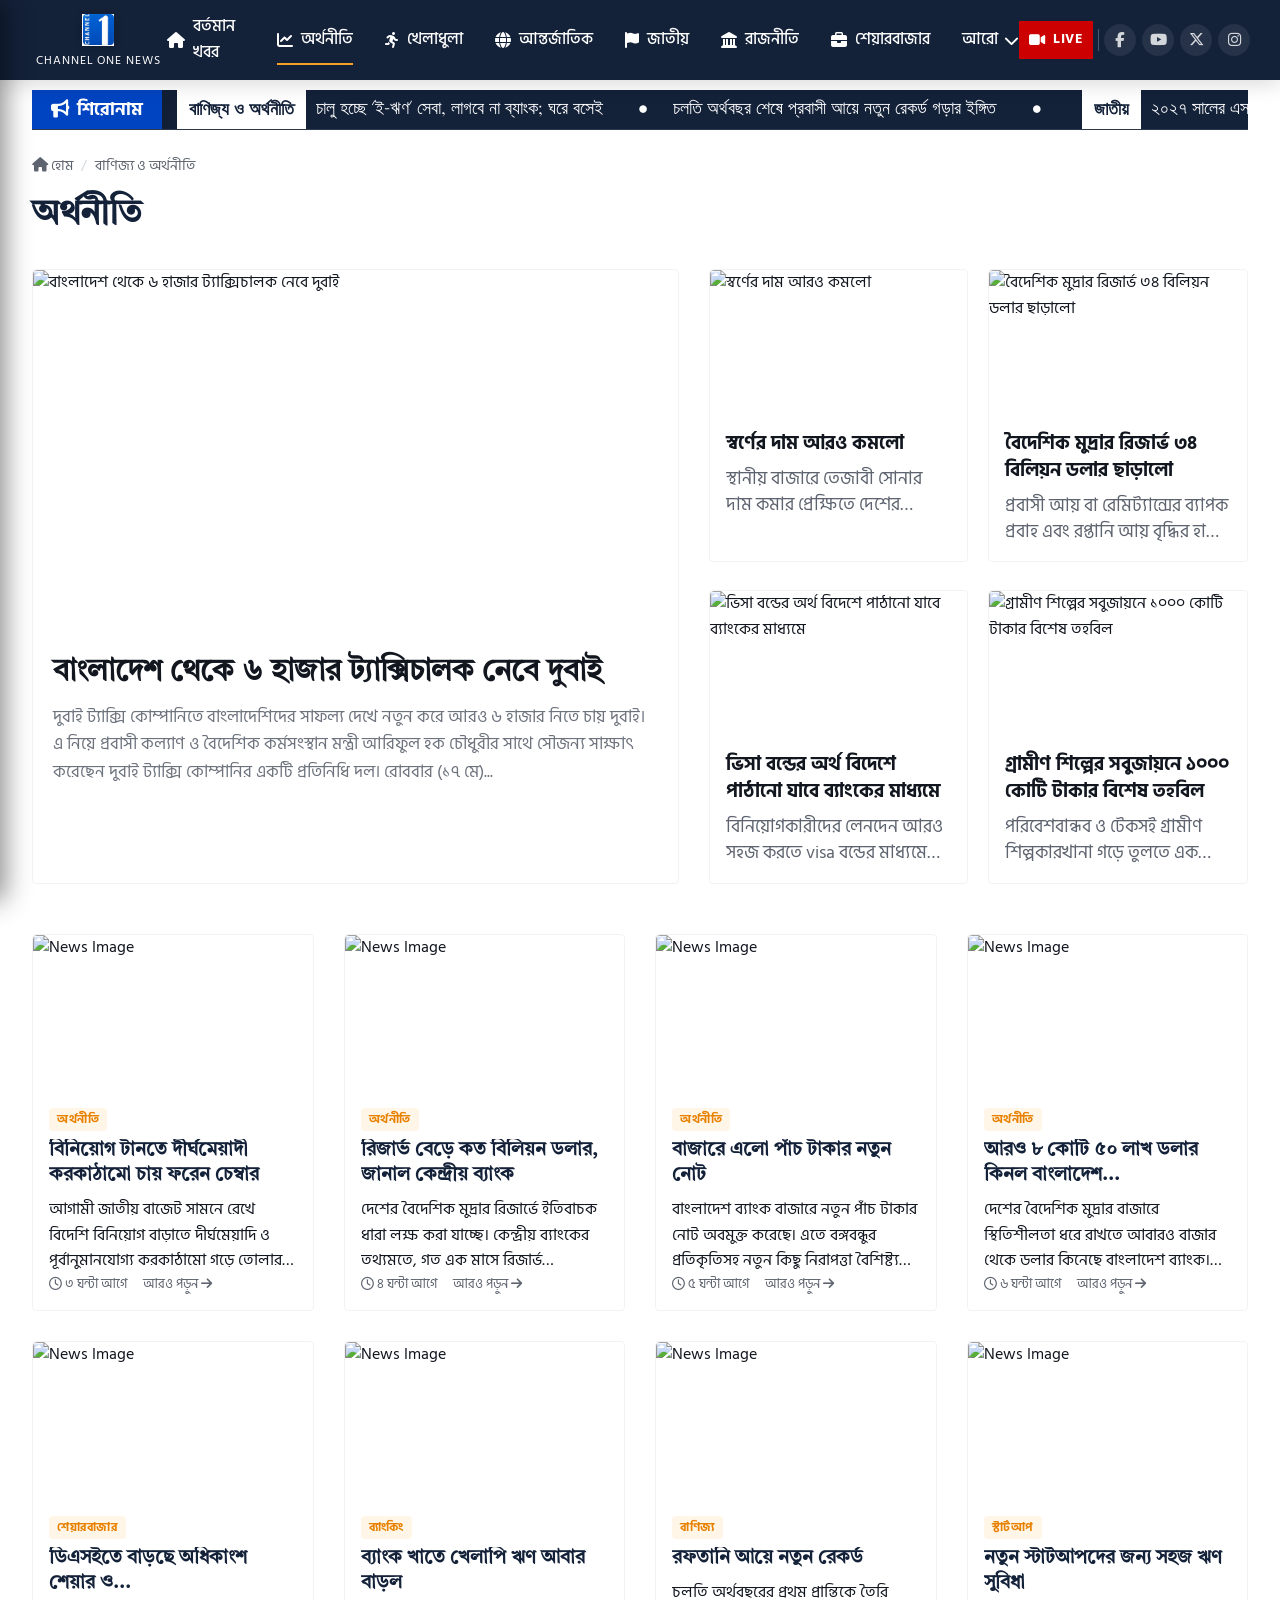
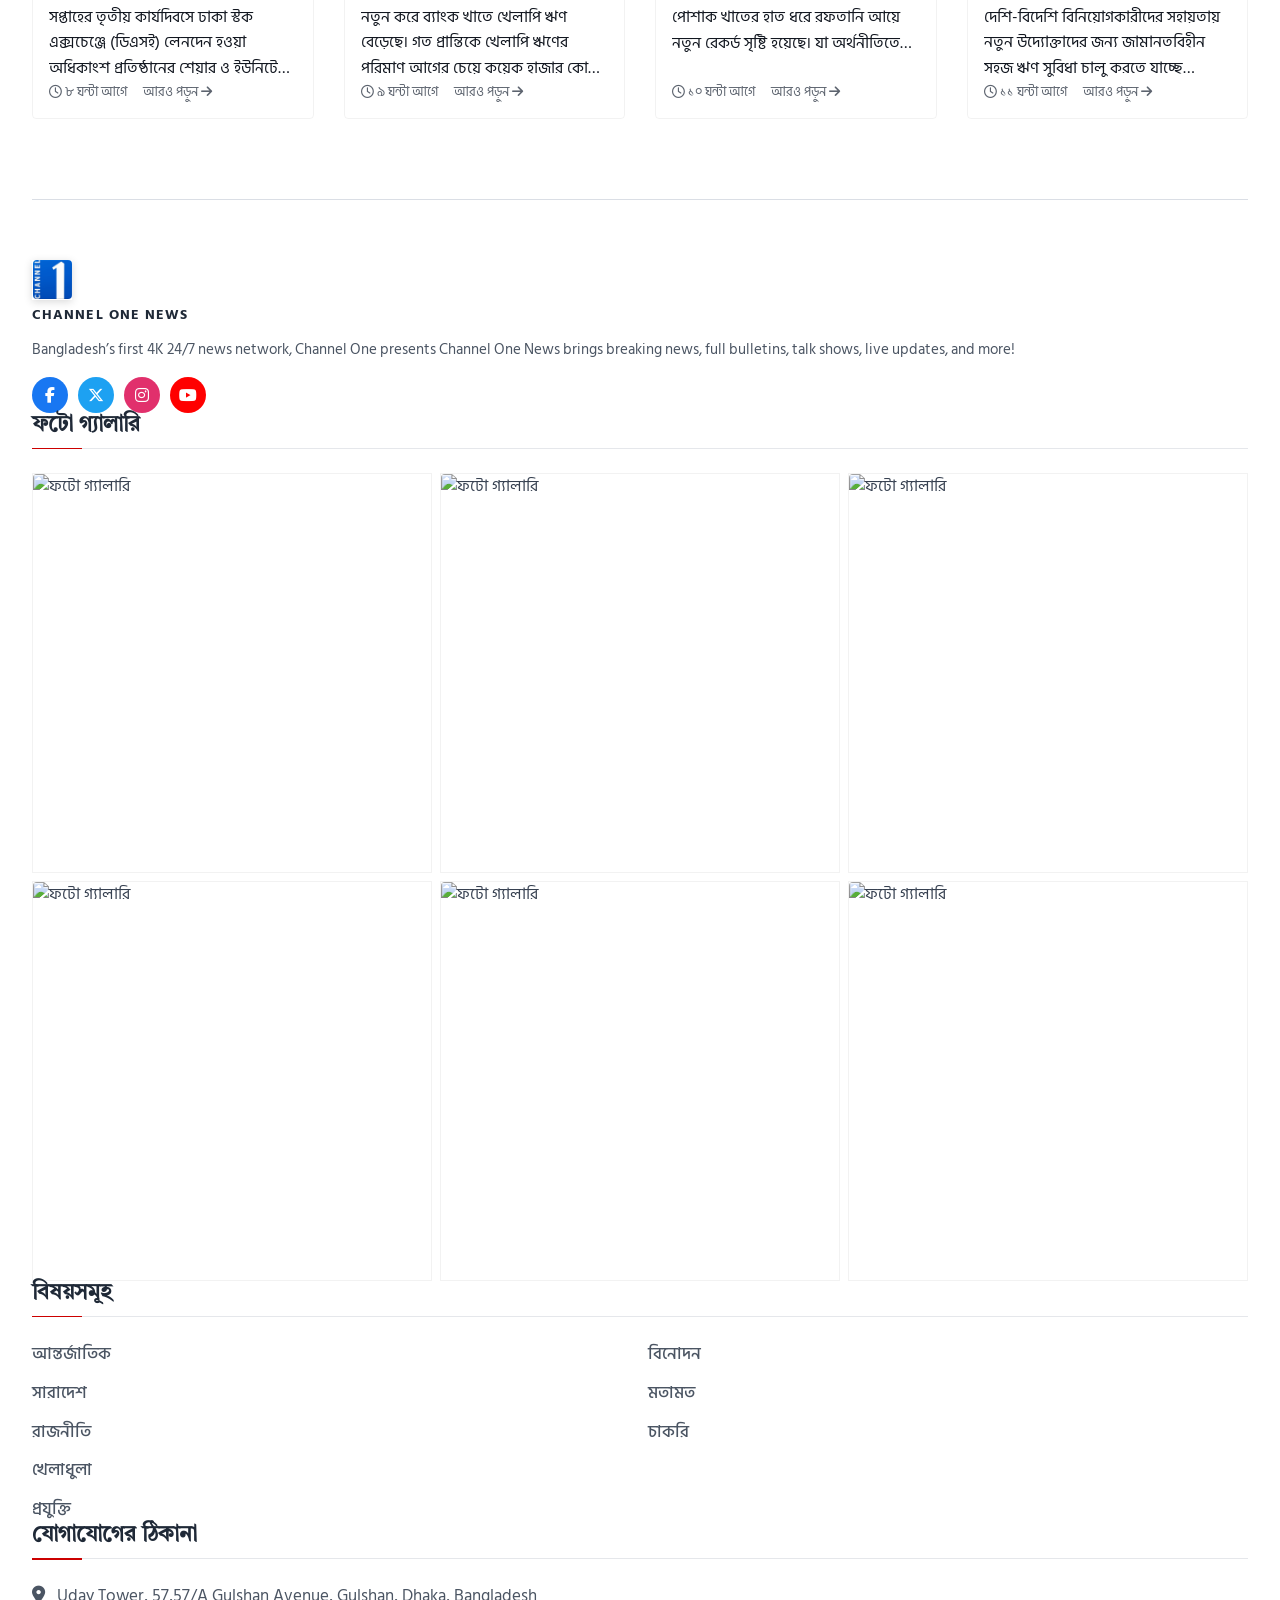
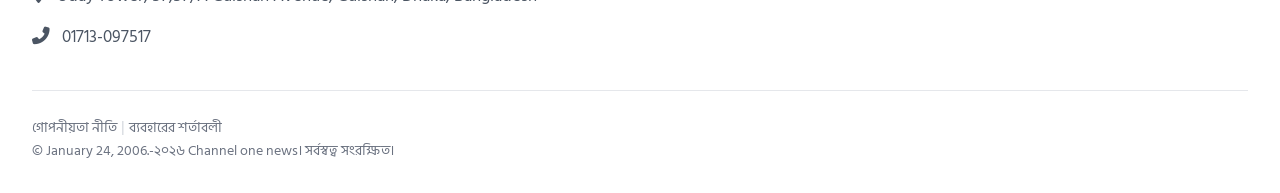
==== commit d95d9572: "style: fix national cards responsive overflow and ticker swapper restart" ====
--- a/economy.html
+++ b/economy.html
@@ -136,7 +136,7 @@
                     <span id="ticker-time-text">AM 10:16:43</span>
                 </div>
             </div>
-            <div style="overflow: hidden; flex-grow: 1; height: 100%;">
+            <div class="ticker-news-track">
                 <div class="ticker-news">
                     <span class="ticker-category-tag">বাণিজ্য ও অর্থনীতি</span>
                     <a href="#" class="ticker-item">চালু হচ্ছে 'ই-ঋণ' সেবা, লাগবে না ব্যাংক; ঘরে বসেই</a>
--- a/assets/css/style.css
+++ b/assets/css/style.css
@@ -48,6 +48,10 @@
     margin: 0;
     padding: 0;
     box-sizing: border-box;
+}
+
+html, body {
+    overflow-x: hidden;
 }
 
 body {
--- a/assets/css/components.css
+++ b/assets/css/components.css
@@ -269,19 +269,294 @@
     color: #ffffff; /* Pure white */
 }
 
+/* Navigation Drawer (Mobile Sidebar) */
+.nav-drawer {
+    position: fixed;
+    top: 0;
+    left: -290px; /* Hidden off-screen by default */
+    width: 290px;
+    height: 100vh;
+    background-color: #132139; /* Matches navigation bar color */
+    z-index: 10000;
+    transition: left 0.4s cubic-bezier(0.33, 1, 0.68, 1);
+    box-shadow: 5px 0 25px rgba(0, 0, 0, 0.45);
+    display: flex;
+    flex-direction: column;
+}
+.nav-drawer.open {
+    left: 0;
+}
+.drawer-overlay {
+    position: fixed;
+    top: 0;
+    left: 0;
+    width: 100%;
+    height: 100%;
+    background-color: rgba(0, 0, 0, 0.6);
+    z-index: 9999;
+    opacity: 0;
+    pointer-events: none;
+    transition: opacity 0.4s ease;
+    backdrop-filter: blur(3px); /* Elegant glassmorphic blur background */
+    -webkit-backdrop-filter: blur(3px);
+}
+.drawer-overlay.show {
+    opacity: 1;
+    pointer-events: auto;
+}
+
+/* Drawer Header */
+.drawer-header {
+    padding: 1.2rem 1.5rem;
+    display: flex;
+    justify-content: space-between;
+    align-items: center;
+    border-bottom: 1px solid rgba(255, 255, 255, 0.08);
+    background-color: #0b132b; /* Slightly darker header */
+}
+.drawer-header .logo {
+    display: flex !important;
+    flex-direction: row !important;
+    align-items: center !important;
+    gap: 8px !important;
+    width: auto !important;
+}
+.drawer-header .logo-box {
+    width: 32px !important;
+    height: 32px !important;
+}
+.drawer-header .logo-text {
+    font-size: 0.85rem !important;
+    font-weight: 700 !important;
+    letter-spacing: 0.05em !important;
+    color: #ffffff !important;
+    text-transform: uppercase !important;
+    margin-top: 0 !important;
+}
+.drawer-close {
+    background: none;
+    border: none;
+    color: #ffffff;
+    font-size: 1.3rem;
+    cursor: pointer;
+    padding: 0.3rem;
+    display: flex;
+    align-items: center;
+    justify-content: center;
+    transition: color 0.25s ease;
+}
+.drawer-close:hover {
+    color: var(--accent);
+}
+
+/* Drawer Body */
+.drawer-body {
+    flex: 1;
+    overflow-y: auto;
+    padding: 1.5rem 0;
+}
+
+/* Drawer Menu Items */
+.drawer-links {
+    list-style: none;
+    padding: 0;
+    margin: 0;
+}
+.drawer-links li {
+    position: relative;
+    width: 100%;
+}
+.drawer-links .nav-item a,
+.drawer-links .dropdown-trigger {
+    display: flex !important;
+    align-items: center !important;
+    padding: 0.85rem 1.5rem !important;
+    color: #ffffff !important;
+    font-weight: 500 !important;
+    font-size: 16px !important;
+    border-left: 3px solid transparent !important;
+    transition: all 0.25s ease !important;
+    text-decoration: none !important;
+    box-sizing: border-box !important;
+    cursor: pointer !important;
+}
+.drawer-links .nav-item a i,
+.drawer-links .dropdown-trigger i {
+    margin-right: 0.85rem !important;
+    width: 20px !important;
+    text-align: center !important;
+    font-size: 1.1rem !important;
+    color: rgba(255, 255, 255, 0.6) !important;
+}
+.drawer-links .nav-item a span,
+.drawer-links .dropdown-trigger span {
+    flex-grow: 1 !important;
+    font-family: var(--font-body) !important;
+}
+.drawer-links .nav-item:hover a,
+.drawer-links .dropdown-trigger:hover,
+.drawer-links .nav-item.active a {
+    background-color: rgba(255, 255, 255, 0.04) !important;
+    color: var(--accent) !important;
+    border-left-color: var(--accent) !important;
+}
+.drawer-links .nav-item:hover a i,
+.drawer-links .dropdown-trigger:hover i,
+.drawer-links .nav-item.active a i {
+    color: var(--accent) !important;
+}
+
+/* Dropdown Submenu in Drawer */
+.drawer-links .dropdown-menu {
+    max-height: 0;
+    overflow: hidden;
+    background-color: rgba(0, 0, 0, 0.15);
+    list-style: none;
+    padding: 0;
+    margin: 0;
+    transition: max-height 0.35s cubic-bezier(0.33, 1, 0.68, 1);
+}
+.drawer-links .dropdown-menu li a {
+    padding: 0.7rem 1.5rem 0.7rem 3.2rem !important; /* Indented submenu links */
+    font-size: 14px !important;
+    border-left: none !important;
+    color: rgba(255, 255, 255, 0.8) !important;
+}
+.drawer-links .dropdown-menu li a i {
+    margin-right: 0.6rem !important;
+    font-size: 0.95rem !important;
+}
+.drawer-links .dropdown-menu li a:hover {
+    color: var(--accent) !important;
+    background-color: rgba(255, 255, 255, 0.03) !important;
+}
+
+/* Drawer Social Section */
+.drawer-divider {
+    height: 1px;
+    background-color: rgba(255, 255, 255, 0.08);
+    margin: 1.5rem;
+}
+.drawer-social-box {
+    padding: 0 1.5rem;
+}
+.drawer-social-title {
+    display: block;
+    color: rgba(255, 255, 255, 0.35);
+    font-size: 11px;
+    font-weight: 600;
+    text-transform: uppercase;
+    letter-spacing: 1.5px;
+    margin-bottom: 1rem;
+    font-family: var(--font-body);
+}
+.drawer-social-links {
+    display: flex;
+    gap: 0.85rem;
+}
+.drawer-social-links a {
+    width: 38px;
+    height: 38px;
+    background-color: rgba(255, 255, 255, 0.06);
+    border-radius: 50%;
+    display: flex;
+    align-items: center;
+    justify-content: center;
+    color: rgba(255, 255, 255, 0.8) !important;
+    transition: all 0.25s ease;
+    text-decoration: none;
+    font-size: 1rem;
+}
+.drawer-social-links a:hover {
+    background-color: var(--accent);
+    color: #132139 !important;
+    transform: translateY(-3px);
+}
+
 /* Responsive */
-@media (max-width: 768px) {
+@media (max-width: 992px) {
+    .navbar {
+        height: 70px !important; /* Sleeker height for mobile */
+    }
+    .navbar-inner {
+        padding-left: 15px !important;
+        padding-right: 15px !important;
+        display: flex !important;
+        align-items: center !important;
+        justify-content: space-between !important;
+    }
+    
+    /* 1. Hamburger on left */
+    .mobile-menu-toggle {
+        display: flex !important;
+        align-items: center !important;
+        justify-content: center !important;
+        order: 1 !important;
+        width: 40px !important;
+        height: 40px !important;
+        font-size: 1.5rem !important;
+        color: #ffffff !important;
+        cursor: pointer !important;
+    }
+    
+    /* 2. Logo centered */
+    .navbar-left {
+        order: 2 !important;
+        display: flex !important;
+        justify-content: center !important;
+        align-items: center !important;
+        flex-grow: 1 !important;
+        margin: 0 auto !important;
+        max-width: calc(100% - 80px) !important;
+    }
     .navbar-left .nav-links {
-        display: none;
+        display: none !important;
     }
     .navbar-left .logo {
-        flex: 1;
-    }
-    .navbar-right .search-bar {
-        display: none;
-    }
-    .mobile-menu-toggle {
-        display: block;
+        width: auto !important;
+        flex-direction: row !important;
+        gap: 8px !important;
+        align-items: center !important;
+        justify-content: center !important;
+    }
+    .navbar-left .logo-box {
+        width: 32px !important;
+        height: 32px !important;
+    }
+    .navbar-left .logo-text {
+        font-size: 0.82rem !important;
+        font-weight: 700 !important;
+        color: #ffffff !important;
+        letter-spacing: 0.05em !important;
+        white-space: nowrap !important;
+        margin-top: 0 !important;
+    }
+
+    /* 3. Compact video live button on right */
+    .navbar-right {
+        order: 3 !important;
+        width: 40px !important; /* Perfectly balances the 40px hamburger toggle width */
+        display: flex !important;
+        justify-content: flex-end !important;
+        align-items: center !important;
+        gap: 0 !important;
+    }
+    .navbar-right .nav-divider,
+    .navbar-right .nav-social-links {
+        display: none !important;
+    }
+    .navbar-right .watch-live-btn {
+        padding: 0 !important;
+        border-radius: 50% !important; /* Circular pulsing watch live icon button */
+        width: 32px !important;
+        height: 32px !important;
+        display: flex !important;
+        align-items: center !important;
+        justify-content: center !important;
+        background-color: #cc0000 !important;
+    }
+    .navbar-right .watch-live-btn span {
+        display: none !important; /* Hide word "Live" on mobile for perfect alignment */
     }
 }
 
@@ -378,6 +653,12 @@
     font-weight: 700;
     letter-spacing: -0.5px;
 }
+.ticker-news-track {
+    overflow: hidden;
+    flex-grow: 1;
+    height: 100%;
+    contain: layout paint;
+}
 .ticker-news {
     display: flex;
     height: 100%;
@@ -440,6 +721,23 @@
 @keyframes ticker {
     0% { transform: translate3d(100%, 0, 0); } /* Starts exactly from the search bar's right edge alignment and emerges smoothly! */
     100% { transform: translate3d(-100%, 0, 0); }
+}
+
+/* Responsive adjustments for ticker speed on smaller viewports */
+@media (max-width: 992px) {
+    .ticker-news {
+        animation-duration: 16s !important;
+    }
+}
+@media (max-width: 768px) {
+    .ticker-news {
+        animation-duration: 12s !important;
+    }
+}
+@media (max-width: 576px) {
+    .ticker-news {
+        animation-duration: 10s !important;
+    }
 }
 
 /* Section Title */
--- a/assets/css/home.css
+++ b/assets/css/home.css
@@ -3072,6 +3072,10 @@
     letter-spacing: normal;
 }
 
+.national-sidebar-header-box-mobile {
+    display: none;
+}
+
 .national-divider {
     width: 100%;
     height: 2px;
@@ -3727,13 +3731,39 @@
     .national-sidebar-list {
         max-height: 350px;
     }
+    .national-row-top {
+        grid-template-columns: 1fr;
+    }
     .national-horizontal-card {
+        flex-direction: column-reverse; /* Render image on top, text on bottom */
         width: 100%;
         height: auto;
+    }
+    .national-horizontal-card .national-card-text {
+        max-width: 100%;
+        flex: 1;
+        padding: 20px !important; /* Balanced padding for vertical layout */
+    }
+    .national-horizontal-card .national-card-img-link {
+        max-width: 100% !important;
+        flex: none !important;
+        width: 100% !important;
+        aspect-ratio: 16/9 !important;
     }
     .national-vertical-card-top {
         width: 100%;
         height: auto;
+    }
+    .national-row-bottom {
+        grid-template-columns: repeat(2, 1fr) !important;
+    }
+    .national-grid-card {
+        width: 100% !important;
+        height: auto !important;
+    }
+    .national-grid-card .national-card-img-link {
+        height: auto !important; /* Allow dynamic aspect-ratio height on mobile */
+        aspect-ratio: 16/9 !important;
     }
     .national-header-bottom {
         display: flex;
@@ -3742,8 +3772,23 @@
         gap: 15px;
     }
     .national-sidebar-header-box {
-        width: 100%;
-        max-width: 100%;
+        display: none !important;
+    }
+    .national-sidebar-header-box-mobile {
+        display: flex !important;
+        align-items: center;
+        justify-content: center;
+        width: calc(100% + 32px) !important;
+        height: 46.61px;
+        background-color: red;
+        color: #ffffff;
+        font-family: 'SolaimanLipi', var(--font-heading);
+        font-size: 1.4rem;
+        font-weight: 700;
+        margin-left: -16px;
+        margin-right: -16px;
+        margin-top: -16px;
+        margin-bottom: 16px;
     }
     .national-main-content {
         margin-top: 0;
@@ -3807,43 +3852,6 @@
     .international-img-wrapper {
         width: 100px;
         height: 65px;
-    }
-}
-
-@media (max-width: 768px) {
-    .national-row-top {
-        grid-template-columns: 1fr;
-    }
-    .national-horizontal-card {
-        flex-direction: column-reverse; /* Render image on top, text on bottom */
-        width: 100%;
-        height: auto;
-    }
-    .national-horizontal-card .national-card-text {
-        max-width: 100%;
-        flex: 1;
-        padding: 20px !important; /* Balanced padding for vertical layout */
-    }
-    .national-horizontal-card .national-card-img-link {
-        max-width: 100% !important;
-        flex: none !important;
-        width: 100% !important;
-        aspect-ratio: 16/9;
-    }
-    .national-vertical-card-top {
-        width: 100%;
-        height: auto;
-    }
-    .national-row-bottom {
-        grid-template-columns: repeat(2, 1fr);
-    }
-    .national-grid-card {
-        width: 100%;
-        height: auto;
-    }
-    .national-grid-card .national-card-img-link {
-        height: auto !important; /* Allow dynamic aspect-ratio height on mobile */
-        aspect-ratio: 16/9;
     }
 }
 
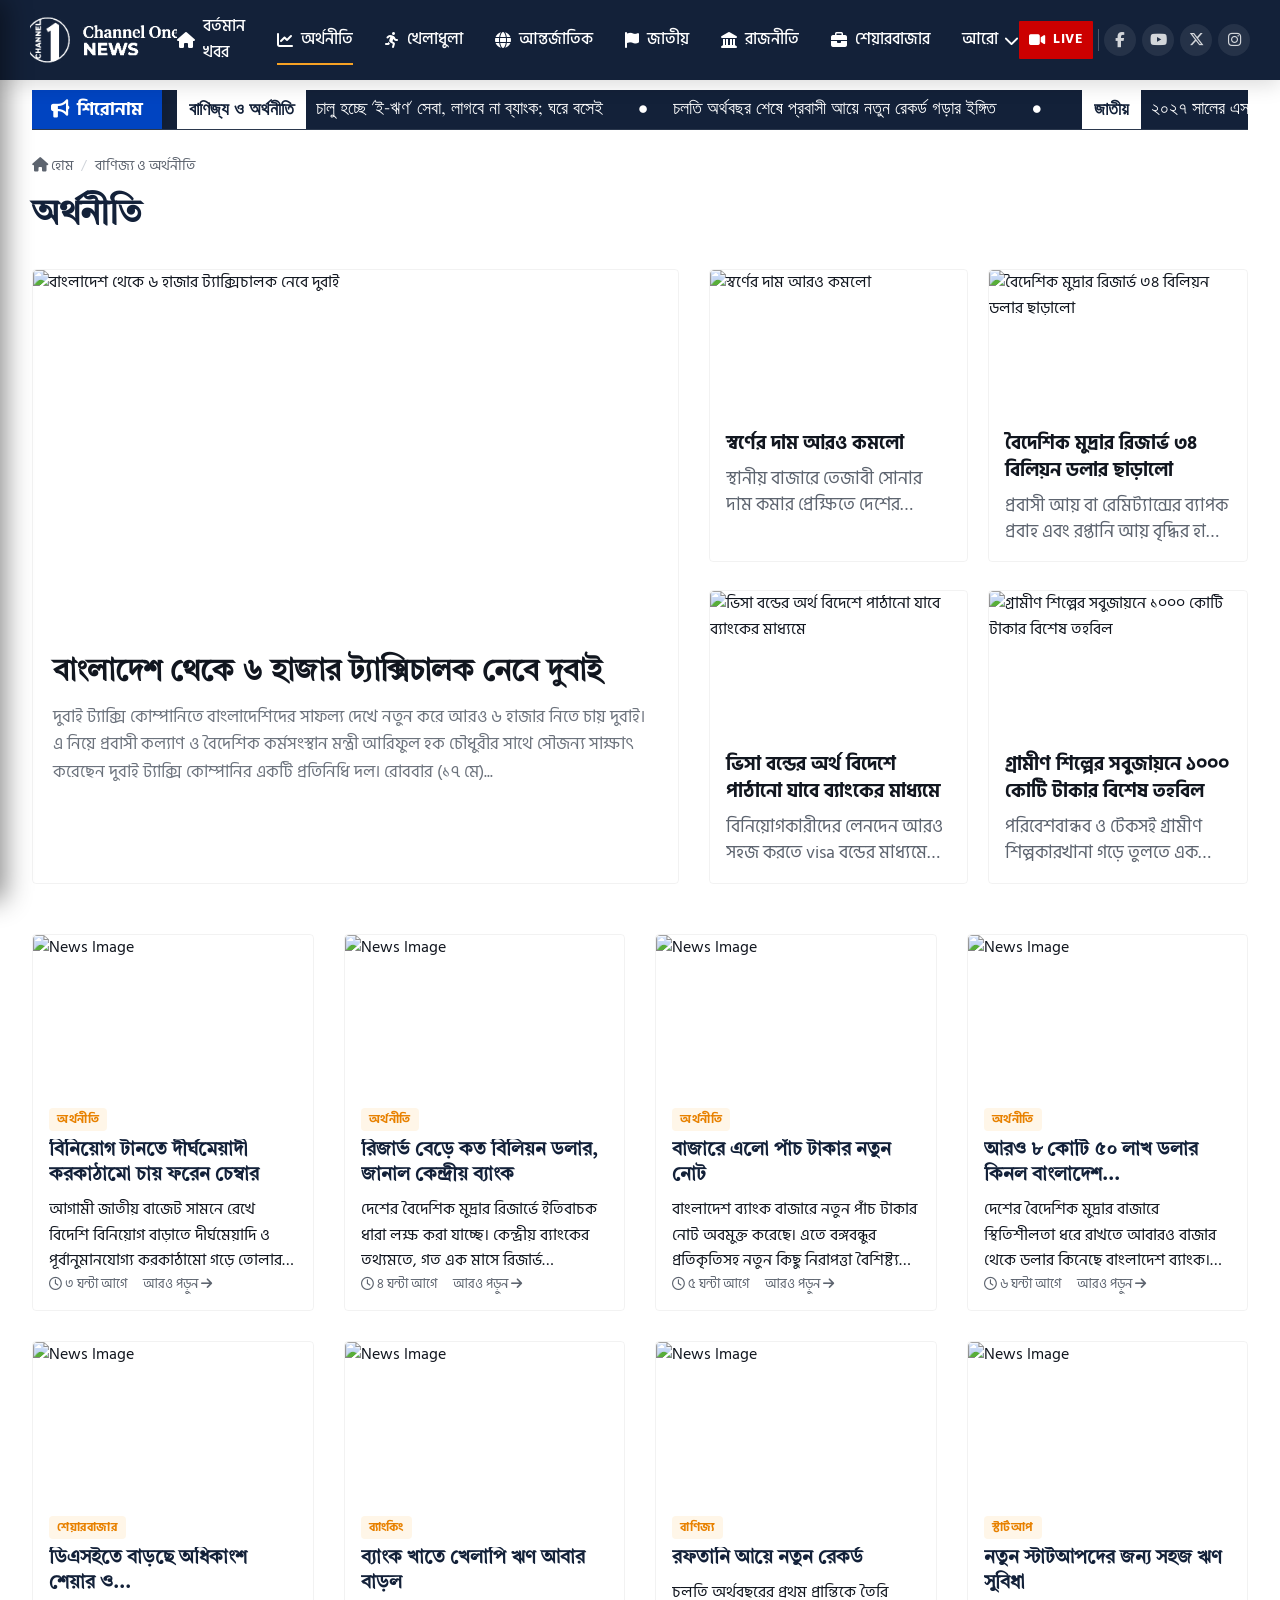
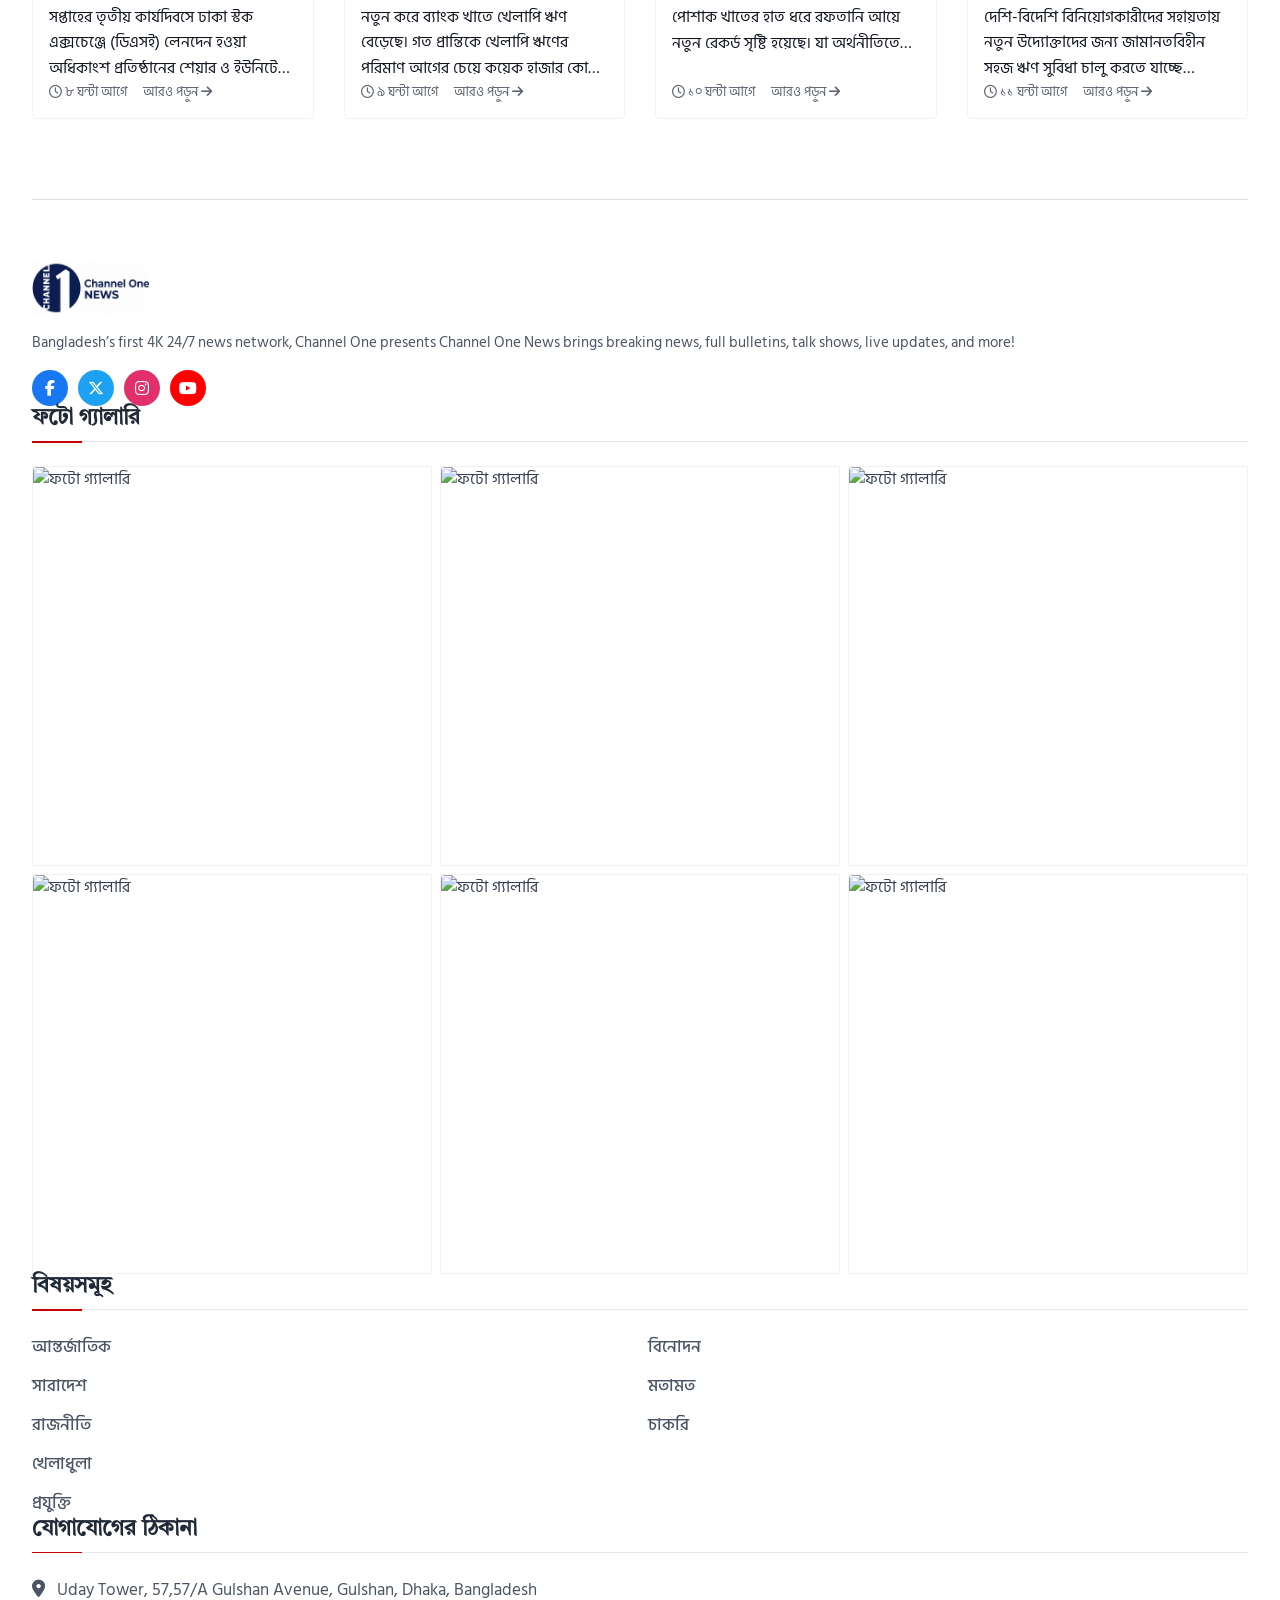
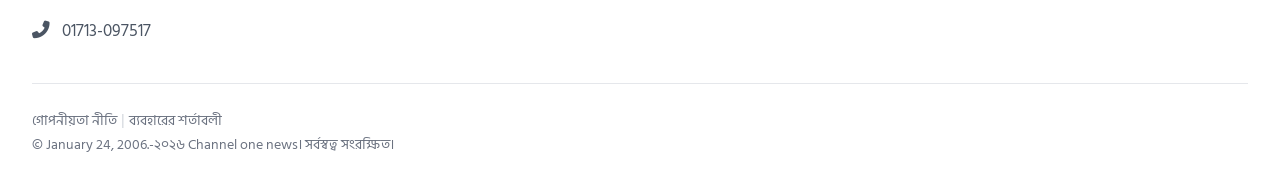
==== commit 1d0b3511: "style: update website navigation bar logo to match new design with responsive layouts" ====
--- a/economy.html
+++ b/economy.html
@@ -10,9 +10,9 @@
     <link rel="stylesheet" href="https://cdnjs.cloudflare.com/ajax/libs/font-awesome/6.5.1/css/all.min.css">
     <link rel="stylesheet" href="https://cdn.jsdelivr.net/npm/bootstrap-icons@1.11.3/font/bootstrap-icons.min.css">
     <!-- Stylesheets -->
-    <link rel="stylesheet" href="assets/css/style.css?v=1.38.0">
-    <link rel="stylesheet" href="assets/css/components.css?v=1.38.0">
-    <link rel="stylesheet" href="assets/css/home.css?v=1.38.0">
+    <link rel="stylesheet" href="assets/css/style.css?v=1.45.0">
+    <link rel="stylesheet" href="assets/css/components.css?v=1.45.0">
+    <link rel="stylesheet" href="assets/css/home.css?v=1.45.1">
 </head>
 <body>
 
@@ -23,7 +23,8 @@
             <div class="navbar-left">
                 <div class="logo">
                     <div class="logo-box">
-                        <img src="assets/images/logo.jpg" alt="Channel One News Logo" class="logo-img">
+                        <img src="assets/images/logo_emblem.png" alt="Channel One Emblem" class="logo-emblem">
+                        <img src="assets/images/logo_text.png" alt="Channel One News" class="logo-text-img">
                     </div>
                     <span class="logo-text">Channel One News</span>
                 </div>
@@ -513,7 +514,7 @@
                 <div class="col-lg-3 col-md-6">
                     <div class="logo">
                         <div class="logo-box">
-                            <img src="assets/images/logo.jpg" alt="Channel One News Logo" class="logo-img">
+                            <img src="assets/images/logo_light.png" alt="Channel One News Logo" class="logo-img">
                         </div>
                         <span class="logo-text">Channel One News</span>
                     </div>
--- a/assets/css/components.css
+++ b/assets/css/components.css
@@ -34,47 +34,69 @@
     display: flex;
     flex-direction: column;
     align-items: center;
-    gap: 9px; /* Increased by half-time (50% more gap) to push the text down professionally */
+    gap: 9px;
     line-height: 1;
 }
 .navbar .logo {
-    width: var(--logo-width);
+    width: auto;
+    flex-direction: row;
+    align-items: center;
+    gap: 0;
 }
 .logo-text {
     font-family: var(--font-body);
     font-size: 0.72rem;
-    font-weight: 400; /* Changed to regular font weight */
+    font-weight: 400;
     color: #ffffff;
     letter-spacing: 0.08em;
     text-transform: uppercase;
 }
-.logo-text span {
-    color: #ffffff;
+.navbar .logo-text {
+    display: none !important;
 }
 .logo-box {
-    width: 40px;
-    height: 40px;
+    width: auto;
+    height: 48px;
     background-color: #ffffff;
-    border-radius: 0;
+    border-radius: 4px;
     display: flex;
     align-items: center;
     justify-content: center;
     overflow: hidden;
-    padding: 0.5px; /* Extremely thin 0.5px white border frame */
+    padding: 4px 10px;
     box-shadow: 0 2px 8px rgba(0,0,0,0.15);
     transition: var(--transition-fast);
 }
 .navbar .logo-box {
-    width: 32px;
+    width: auto;
+    height: 58px;
+    padding: 0;
+    background-color: transparent;
+    box-shadow: none;
+    border-radius: 0;
+    display: flex;
+    align-items: center;
+    gap: 12px;
+}
+.logo-box:hover {
+    transform: scale(1.03);
+}
+.logo-img {
+    width: auto;
+    height: 100%;
+    object-fit: contain;
+    border-radius: 0;
+}
+.logo-emblem {
+    height: 48px;
+    width: auto;
+    object-fit: contain;
+    border-radius: 0;
+}
+.logo-text-img {
     height: 32px;
-}
-.logo-box:hover {
-    transform: scale(1.05);
-}
-.logo-img {
-    width: 100%;
-    height: 100%;
-    object-fit: cover;
+    width: auto;
+    object-fit: contain;
     border-radius: 0;
 }
 .nav-links {
@@ -318,20 +340,29 @@
     display: flex !important;
     flex-direction: row !important;
     align-items: center !important;
+    gap: 0 !important;
+    width: auto !important;
+}
+.drawer-header .logo-box {
+    width: auto !important;
+    height: 48px !important;
+    background-color: transparent !important;
+    box-shadow: none !important;
+    padding: 0 !important;
+    border-radius: 0 !important;
+    display: flex !important;
+    align-items: center !important;
     gap: 8px !important;
-    width: auto !important;
-}
-.drawer-header .logo-box {
-    width: 32px !important;
-    height: 32px !important;
+}
+.drawer-header .logo-emblem {
+    height: 40px !important;
+}
+.drawer-header .logo-text-img {
+    display: block !important;
+    height: 26px !important;
 }
 .drawer-header .logo-text {
-    font-size: 0.85rem !important;
-    font-weight: 700 !important;
-    letter-spacing: 0.05em !important;
-    color: #ffffff !important;
-    text-transform: uppercase !important;
-    margin-top: 0 !important;
+    display: none !important;
 }
 .drawer-close {
     background: none;
@@ -515,21 +546,33 @@
     .navbar-left .logo {
         width: auto !important;
         flex-direction: row !important;
-        gap: 8px !important;
+        gap: 0 !important;
         align-items: center !important;
         justify-content: center !important;
     }
     .navbar-left .logo-box {
-        width: 32px !important;
-        height: 32px !important;
+        width: auto !important;
+        height: 48px !important;
+        background-color: transparent !important;
+        box-shadow: none !important;
+        padding: 0 !important;
+        border-radius: 0 !important;
+        display: flex !important;
+        align-items: center !important;
+        gap: 8px !important;
+    }
+    .navbar-left .logo-emblem {
+        height: 40px !important;
+    }
+    .navbar-left .logo-text-img {
+        display: block !important;
+        height: 26px !important;
+    }
+    .navbar-left .logo-text-wrapper {
+        display: none !important;
     }
     .navbar-left .logo-text {
-        font-size: 0.82rem !important;
-        font-weight: 700 !important;
-        color: #ffffff !important;
-        letter-spacing: 0.05em !important;
-        white-space: nowrap !important;
-        margin-top: 0 !important;
+        display: none !important;
     }
 
     /* 3. Compact video live button on right */
@@ -564,8 +607,8 @@
 .ticker-wrap {
     background-color: #132139 !important; /* Changed to match navigation bar color */
     border-bottom: 1px solid rgba(255, 255, 255, 0.1);
-    display: flex;
-    align-items: center;
+    display: block !important; /* Changed from flex to block to isolate absolute children layout */
+    position: relative !important; /* Enable relative containment */
     height: 40px; /* Reduced height to 40px as requested */
     padding: 0 !important; /* Removed vertical padding to allow full-height red box */
     overflow: hidden;
@@ -587,19 +630,12 @@
     height: 100% !important; /* Stretches dynamically to match ticker bar height */
     width: 130px !important; /* Fixed width so it never increases */
     min-width: 130px !important;
-    position: relative !important;
+    position: absolute !important; /* Changed from relative to absolute to isolate layout from track */
+    left: 0 !important;
+    top: 0 !important;
     overflow: hidden !important;
-    flex-shrink: 0;
     box-shadow: 4px 0 15px rgba(0, 0, 0, 0.15);
     padding: 0 !important;
-}
-
-/* Static width for red box on desktop */
-@media (min-width: 769px) {
-    .ticker-heading {
-        width: 130px !important;
-        min-width: 130px !important;
-    }
 }
 
 /* Date and time font-size increased by 2 steps to 1.5rem to match heading */
@@ -655,17 +691,18 @@
 }
 .ticker-news-track {
     overflow: hidden;
-    flex-grow: 1;
+    margin-left: 130px; /* Offset absolute heading */
+    width: calc(100% - 130px); /* Take up remaining width */
     height: 100%;
     contain: layout paint;
 }
 .ticker-news {
-    display: flex;
+    display: inline-flex;
     height: 100%;
-    animation: ticker 32s linear infinite; /* Speed reduced from 20s to 32s for a comfortable, slower reading pace */
+    animation: ticker 60s linear infinite; /* 60s duration ensures a slow, decent, and readable speed for very long max-content text */
     white-space: nowrap;
     align-items: center;
-    width: 100%;
+    width: max-content; /* Crucial: Allows container to expand to fit ALL news items so it doesn't restart prematurely */
     will-change: transform;
     transform: translate3d(0, 0, 0);
     backface-visibility: hidden;
@@ -719,25 +756,8 @@
     text-decoration: none !important;
 }
 @keyframes ticker {
-    0% { transform: translate3d(100%, 0, 0); } /* Starts exactly from the search bar's right edge alignment and emerges smoothly! */
-    100% { transform: translate3d(-100%, 0, 0); }
-}
-
-/* Responsive adjustments for ticker speed on smaller viewports */
-@media (max-width: 992px) {
-    .ticker-news {
-        animation-duration: 16s !important;
-    }
-}
-@media (max-width: 768px) {
-    .ticker-news {
-        animation-duration: 12s !important;
-    }
-}
-@media (max-width: 576px) {
-    .ticker-news {
-        animation-duration: 10s !important;
-    }
+    0% { transform: translate3d(100vw, 0, 0); } /* Start off-screen right */
+    100% { transform: translate3d(-100%, 0, 0); } /* Move until entire max-content width is off-screen left */
 }
 
 /* Section Title */
--- a/assets/css/home.css
+++ b/assets/css/home.css
@@ -3118,6 +3118,8 @@
     display: grid;
     grid-template-columns: 844px 416px;
     gap: 24px;
+    width: 100%;
+    box-sizing: border-box;
 }
 
 /* Main Content Area */
@@ -3721,10 +3723,21 @@
 /* Responsive overrides */
 @media (max-width: 992px) {
     .national-layout {
-        grid-template-columns: 1fr;
+        display: flex !important;
+        flex-direction: column !important;
+        width: 100% !important;
+        max-width: 100% !important;
+        overflow: hidden !important;
+        gap: 20px;
+    }
+    .national-main-content {
+        width: 100% !important;
+        max-width: 100% !important;
+        margin-top: 0;
     }
     .national-sidebar {
-        width: 100%;
+        width: 100% !important;
+        max-width: 100% !important;
         height: auto;
         min-height: 0;
     }
@@ -3732,44 +3745,67 @@
         max-height: 350px;
     }
     .national-row-top {
-        grid-template-columns: 1fr;
+        display: block !important;
+        width: 100% !important;
+        margin-top: 0 !important;
     }
     .national-horizontal-card {
-        flex-direction: column-reverse; /* Render image on top, text on bottom */
-        width: 100%;
-        height: auto;
+        flex-direction: column-reverse !important; /* Render image on top, text on bottom */
+        width: 100% !important;
+        max-width: 100% !important;
+        height: auto !important;
+        box-sizing: border-box !important;
     }
     .national-horizontal-card .national-card-text {
-        max-width: 100%;
-        flex: 1;
-        padding: 20px !important; /* Balanced padding for vertical layout */
+        width: 100% !important;
+        max-width: 100% !important;
+        flex: 1 !important;
+        padding: 15px !important; /* Balanced padding */
+        box-sizing: border-box !important;
     }
     .national-horizontal-card .national-card-img-link {
+        width: 100% !important;
         max-width: 100% !important;
         flex: none !important;
+        height: auto !important;
+        aspect-ratio: 16/9 !important;
+        display: block !important;
+    }
+    .national-vertical-card-top {
         width: 100% !important;
-        aspect-ratio: 16/9 !important;
-    }
-    .national-vertical-card-top {
-        width: 100%;
-        height: auto;
+        max-width: 100% !important;
+        height: auto !important;
     }
     .national-row-bottom {
-        grid-template-columns: repeat(2, 1fr) !important;
+        display: grid !important;
+        grid-template-columns: repeat(2, minmax(0, 1fr)) !important;
+        width: 100% !important;
+        max-width: 100% !important;
+        gap: 15px !important;
+        box-sizing: border-box !important;
     }
     .national-grid-card {
         width: 100% !important;
+        max-width: 100% !important;
         height: auto !important;
+        box-sizing: border-box !important;
+        margin: 0 !important;
     }
     .national-grid-card .national-card-img-link {
-        height: auto !important; /* Allow dynamic aspect-ratio height on mobile */
+        width: 100% !important;
+        max-width: 100% !important;
+        height: auto !important;
         aspect-ratio: 16/9 !important;
+        display: block !important;
     }
     .national-header-bottom {
-        display: flex;
-        flex-direction: column;
-        align-items: flex-start;
-        gap: 15px;
+        display: flex !important;
+        flex-direction: column !important;
+        align-items: flex-start !important;
+        width: 100% !important;
+        max-width: 100% !important;
+        gap: 15px !important;
+        box-sizing: border-box !important;
     }
     .national-sidebar-header-box {
         display: none !important;
@@ -3779,7 +3815,7 @@
         align-items: center;
         justify-content: center;
         width: calc(100% + 32px) !important;
-        height: 46.61px;
+        height: 46px;
         background-color: red;
         color: #ffffff;
         font-family: 'SolaimanLipi', var(--font-heading);
@@ -3789,15 +3825,11 @@
         margin-right: -16px;
         margin-top: -16px;
         margin-bottom: 16px;
-    }
-    .national-main-content {
-        margin-top: 0;
-    }
-    .national-row-top {
-        margin-top: 0; /* Reset top shift on mobile */
+        box-sizing: border-box;
     }
     .national-title-link {
-        top: 0; /* Reset position offset on mobile */
+        top: 0 !important; /* Reset position offset on mobile */
+        position: static !important;
     }
     .international-layout {
         grid-template-columns: 1fr;
@@ -3855,9 +3887,21 @@
     }
 }
 
-@media (max-width: 480px) {
+@media (max-width: 576px) {
     .national-row-bottom {
-        grid-template-columns: 1fr;
+        display: grid !important;
+        grid-template-columns: 1fr !important;
+        gap: 15px !important;
+        width: 100% !important;
+        max-width: 100% !important;
+        box-sizing: border-box !important;
+    }
+    .national-grid-card {
+        width: 100% !important;
+        max-width: 100% !important;
+        height: auto !important;
+        box-sizing: border-box !important;
+        margin: 0 !important;
     }
     .international-item-title {
         font-size: 1.05rem;
@@ -3932,7 +3976,7 @@
     color: #4b5563; /* Premium slate gray */
     text-decoration: none;
     font-family: var(--font-body);
-    font-size: 1.05rem;
+    font-size: 18.4px;
     font-weight: 600; /* Semi-bold / Medium as requested */
     padding: 6px 14px;
     transition: color var(--transition-fast), background-color var(--transition-fast), font-weight var(--transition-fast);
@@ -4267,14 +4311,16 @@
     margin-bottom: 15px;
 }
 
+.site-footer .logo-box {
+    background-color: transparent !important;
+    box-shadow: none !important;
+    padding: 0 !important;
+    height: 56px !important;
+    width: auto !important;
+}
+
 .site-footer .logo-text {
-    color: #1f2937 !important;
-    font-size: 0.85rem;
-    font-weight: 700;
-}
-
-.site-footer .logo-text span {
-    color: #1f2937 !important;
+    display: none !important;
 }
 
 .footer-description {
